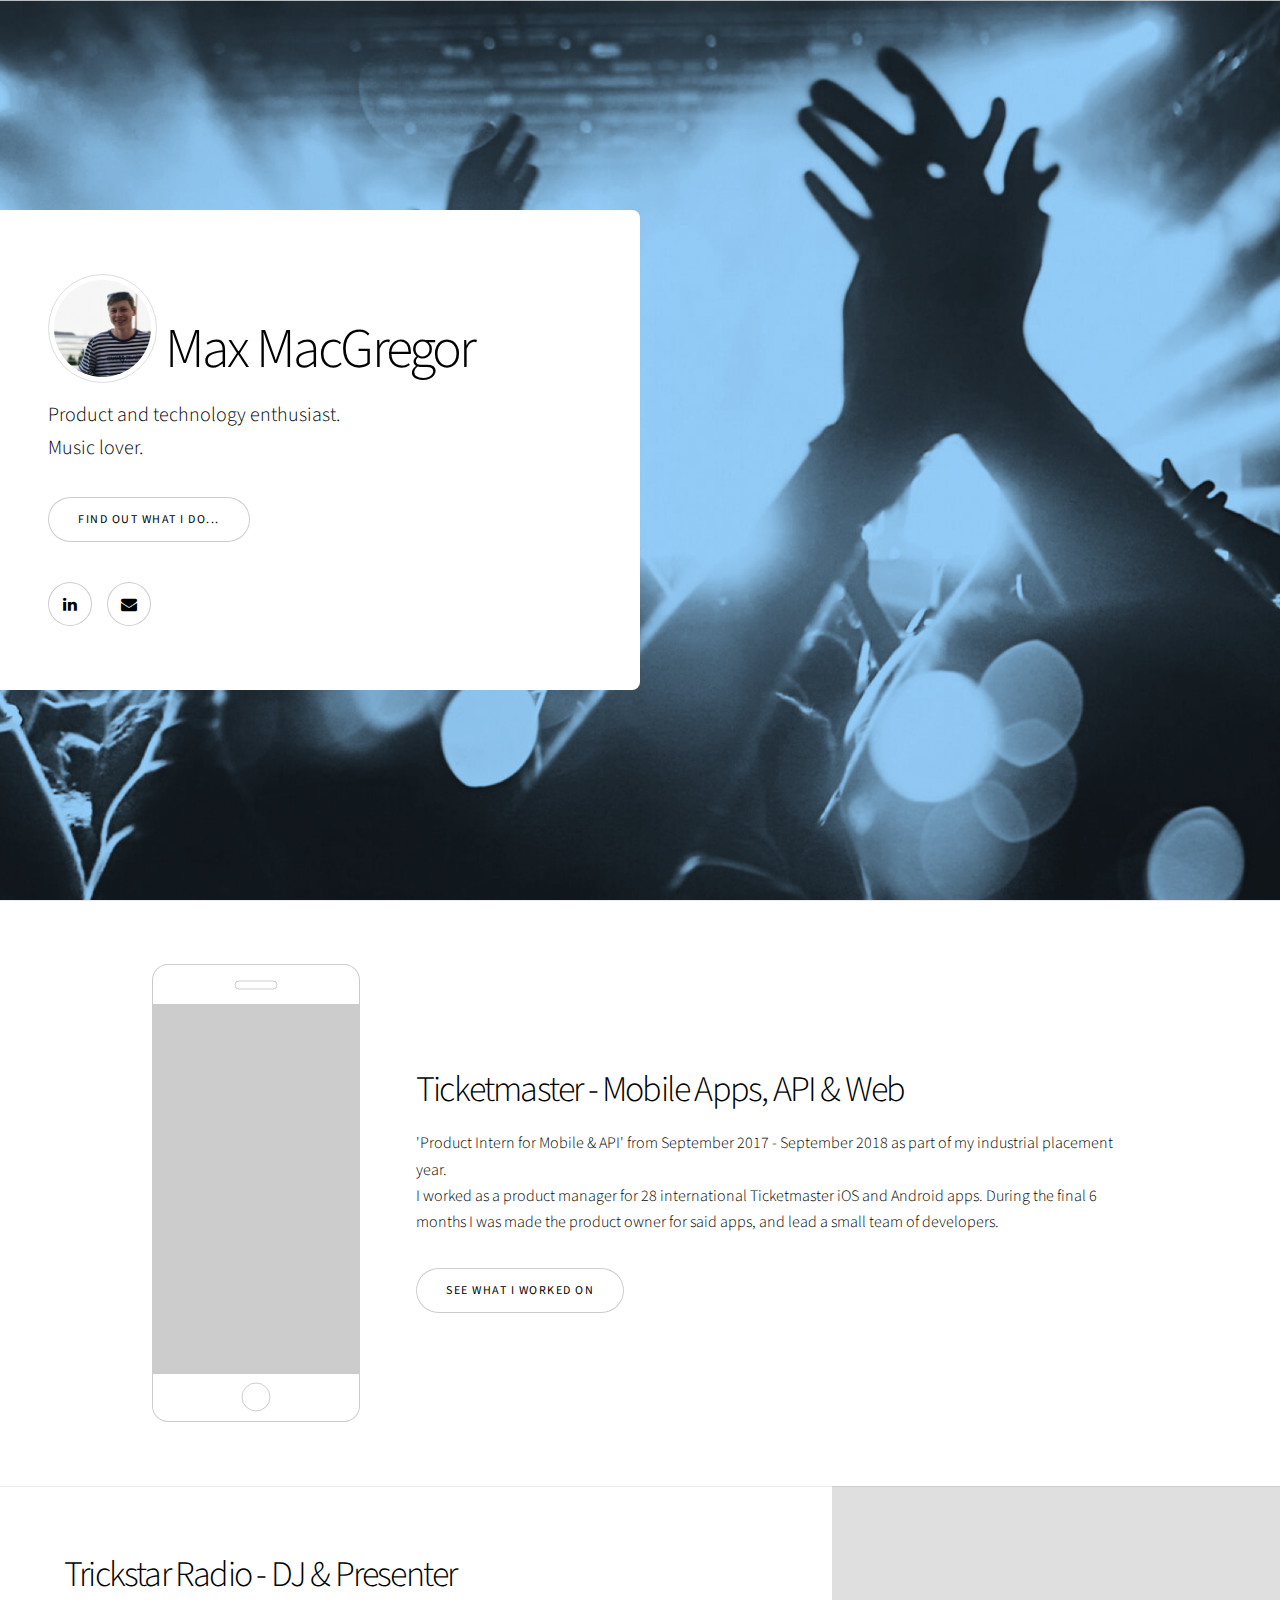
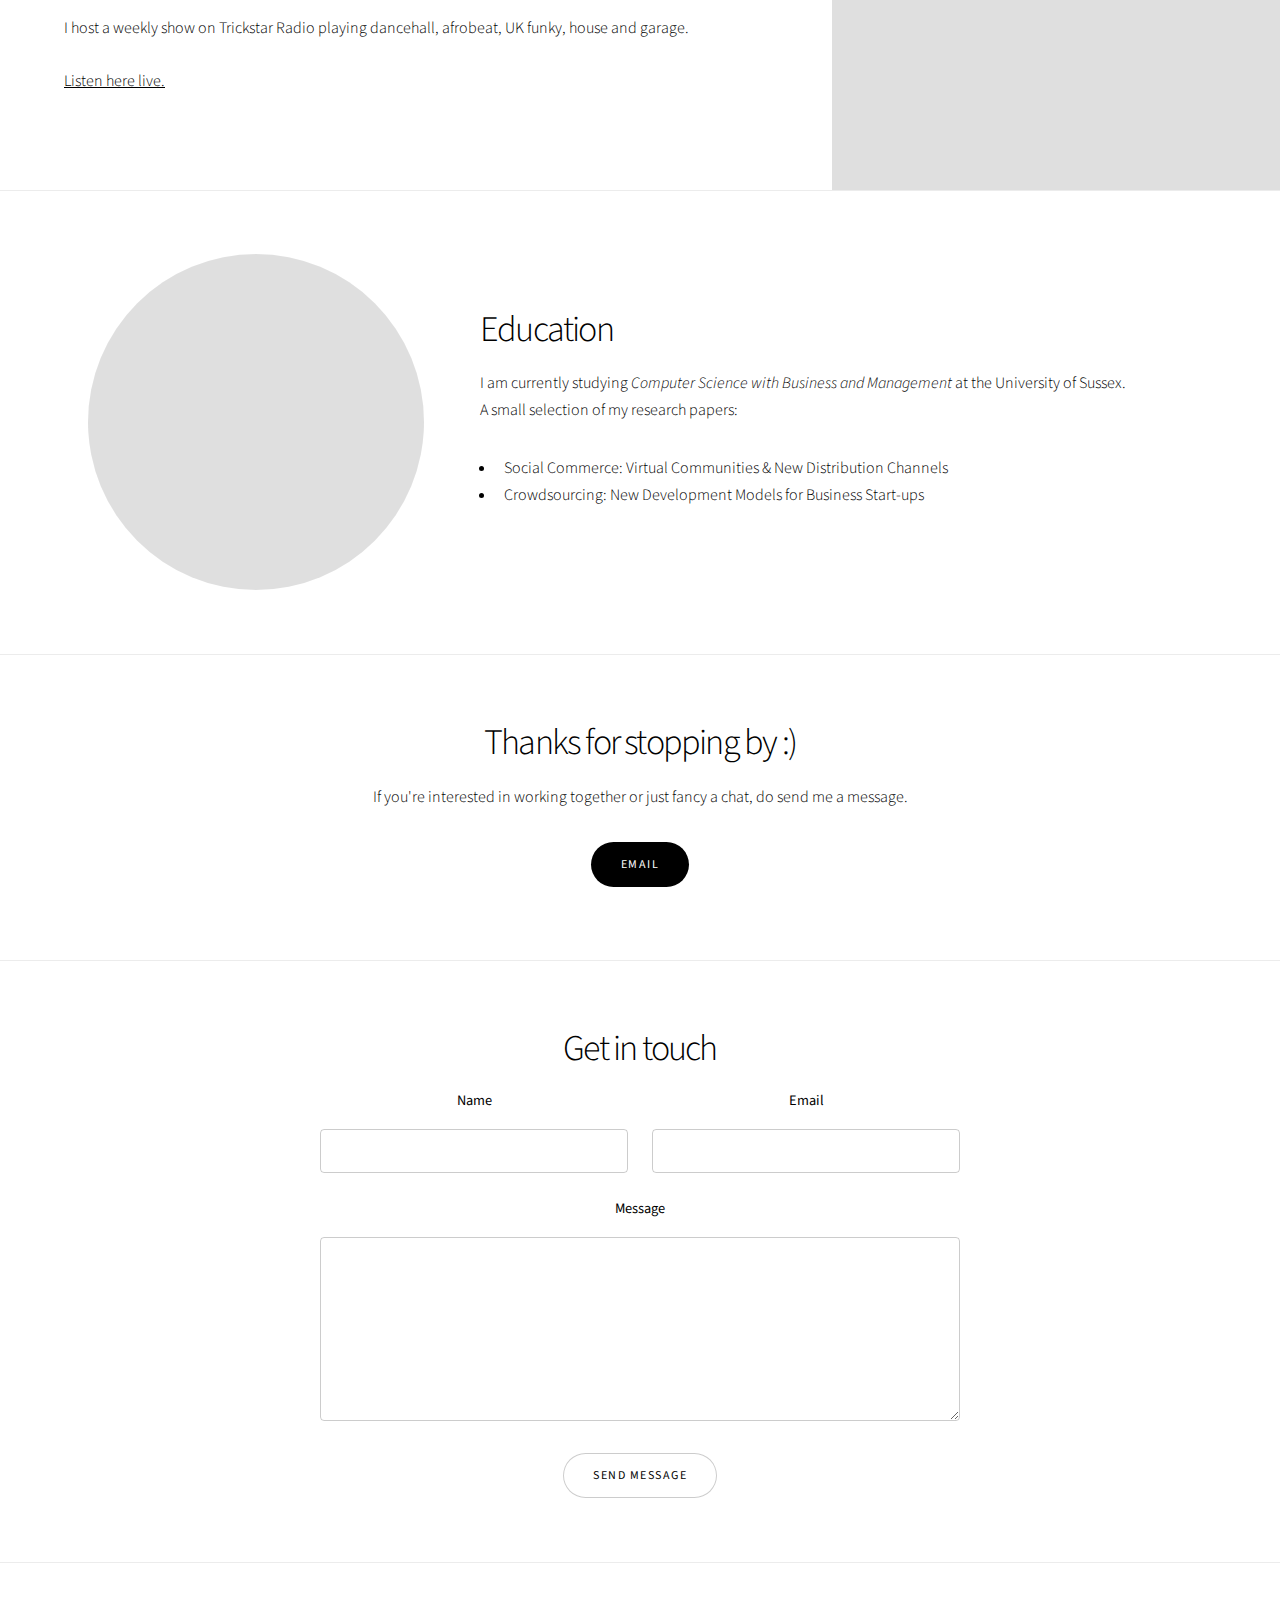
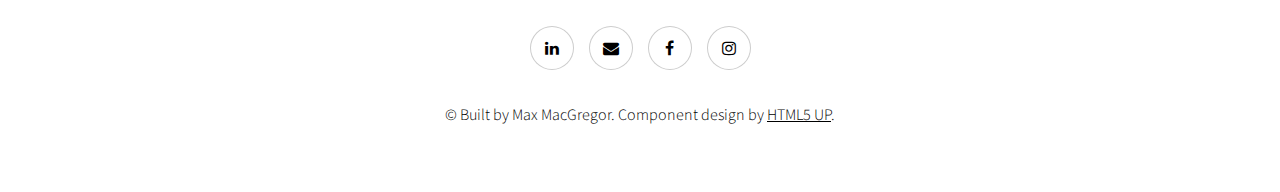
==== index.html @ add9ff40 "index content" ====
<!DOCTYPE HTML>
<html>
	<head>
		<title>Max MacGregor</title>
		<meta charset="utf-8" />
		<meta name="viewport" content="width=device-width, initial-scale=1, user-scalable=no" />
		<link rel="stylesheet" href="assets/css/main.css" />
		<noscript><link rel="stylesheet" href="assets/css/noscript.css" /></noscript>
	</head>
	<body class="is-preload">

			<div id="wrapper" class="divided">

					<section class="banner style2 orient-left content-align-left image-position-right fullscreen onload-image-fade-in onload-content-fade-right">
						<div class="content">
							<h1><img src="images/me.jpg" style="vertical-align:bottom;width:20%;border-radius:50%;border: 1px solid #ddd;padding: 5px;"/> Max MacGregor</h1>
							<p class="major">Product and technology enthusiast.<br>Music lover.</p>
							<ul class="actions stacked">
								<li><a href="#first" class="button big wide smooth-scroll-middle">Find out what I do...</a></li>
							</ul>
							<ul class="icons">
								<li><a href="https://www.linkedin.com/in/maxmacgregor/" class="icon style2 fa-linkedin" target="_blank"><span class="label">LinkedIn</span></a></li>
								<li><a href="mailto:maxmacgregor1996@gmail.com" class="icon style2 fa-envelope"><span class="label">Email</span></a></li>
							</ul>
						</div>
						<div class="image">
							<img src="images/hands.png" alt="" />
						</div>
					</section>

					<section class="spotlight style3 orient-right content-align-left image-position-left onscroll-image-fade-in" id="first">
						<div class="content">
							<h2>Ticketmaster - Mobile Apps, API & Web</h2>
							<p>'Product Intern for Mobile & API' from September 2017 - September 2018 as part of my industrial placement year. <br>
								I worked as a product manager for 28 international Ticketmaster iOS and Android apps. During the final 6 months I was made the product owner for said apps, and lead a small team of developers.</p>
							<ul class="actions stacked">
								<li><a href="ticketmaster.html" class="button">See what I worked on</a></li>
							</ul>
						</div>
						<div class="image">
							<img src="images/mfxsplash.png" alt="" />
						</div>
					</section>

					<section class="spotlight style1 orient-left content-align-left image-position-center onscroll-image-fade-in">
						<div class="content">
							<h2>Trickstar Radio - DJ & Presenter</h2>
							<p>I host a weekly show on Trickstar Radio playing dancehall, afrobeat, UK funky, house and garage.<br><br><a href="https://trickstarradio.com/" target="_blank">Listen here live.</a></p>
							<ul class="actions stacked">
								<li hidden><a href="#" class="button">Learn More</a></li>
							</ul>
						</div>
						<div class="image">
							<img src="images/trickstar.png" alt="" height="0"/>
						</div>
					</section>

					<section class="spotlight style2 orient-right content-align-left image-position-center onscroll-image-fade-in">
						<div class="content">
							<h2>Education</h2>
							<p>I am currently studying <i>Computer Science with Business and Management</i> at the University of Sussex.<br>A small selection of my research papers:
								<ul>
									<li>Social Commerce: Virtual Communities & New Distribution Channels</li>
									<li>Crowdsourcing: New Development Models for Business Start-ups</li>
								</ul></p>
							<ul class="actions stacked">
								<li hidden><a href="#" class="button">Learn More</a></li>
							</ul>
						</div>
						<div class="image">
							<img src="images/sussexlogo.svg" alt="" style="background-color:white;"/>
						</div>
					</section>


					<section class="wrapper style1 align-center">
						<div class="inner">
							<h2>Thanks for stopping by :)</h2>
							<p>If you're interested in working together or just fancy a chat, do send me a message.
							<ul class="actions special">
								<li><a href="mailto:maxmacgregor1996@gmail.com" class="button primary">Email</a></li>
							</ul>
							</p>
						</div>
					</section>

					<section class="wrapper style1 align-center">
						<div class="inner medium">
							<h2>Get in touch</h2>
							<form method="post" action="#">
								<div class="fields">
									<div class="field half">
										<label for="name">Name</label>
										<input type="text" name="name" id="name" value="" />
									</div>
									<div class="field half">
										<label for="email">Email</label>
										<input type="email" name="email" id="email" value="" />
									</div>
									<div class="field">
										<label for="message">Message</label>
										<textarea name="message" id="message" rows="6"></textarea>
									</div>
								</div>
								<ul class="actions special">
									<li><input type="submit" name="submit" id="submit" value="Send Message" /></li>
								</ul>
							</form>

						</div>
					</section>


					<footer class="wrapper style1 align-center">
						<div class="inner">
							<ul class="icons">
								<li><a href="https://www.linkedin.com/in/maxmacgregor/" class="icon style2 fa-linkedin"><span class="label">LinkedIn</span></a></li>
								<li><a href="mailto:maxmacgregor1996@gmail.com" class="icon style2 fa-envelope"><span class="label">Email</span></a></li>
								<li><a href="https://facebook.me/maxmacgregor/" class="icon style2 fa-facebook"><span class="label">Facebook</span></a></li>
								<li><a href="https://www.instagram.com/bigmacgreg/" class="icon style2 fa-instagram"><span class="label">Instagram</span></a></li>
							</ul>
							<p>&copy; Built by Max MacGregor. Component design by <a href="https://html5up.net">HTML5 UP</a>.</p>
						</div>
					</footer>

			</div>

		<!-- Scripts -->
			<script src="assets/js/jquery.min.js"></script>
			<script src="assets/js/jquery.scrollex.min.js"></script>
			<script src="assets/js/jquery.scrolly.min.js"></script>
			<script src="assets/js/browser.min.js"></script>
			<script src="assets/js/breakpoints.min.js"></script>
			<script src="assets/js/util.js"></script>
			<script src="assets/js/main.js"></script>

	</body>
</html>
---- assets/css/main.css ----
@import url(font-awesome.min.css);
@import url("https://fonts.googleapis.com/css?family=Source+Sans+Pro:300,300i,400,400i");

/*
	Story by HTML5 UP
	html5up.net | @ajlkn
	Free for personal and commercial use under the CCA 3.0 license (html5up.net/license)
*/

html, body, div, span, applet, object,
iframe, h1, h2, h3, h4, h5, h6, p, blockquote,
pre, a, abbr, acronym, address, big, cite,
code, del, dfn, em, img, ins, kbd, q, s, samp,
small, strike, strong, sub, sup, tt, var, b,
u, i, center, dl, dt, dd, ol, ul, li, fieldset,
form, label, legend, table, caption, tbody,
tfoot, thead, tr, th, td, article, aside,
canvas, details, embed, figure, figcaption,
footer, header, hgroup, menu, nav, output, ruby,
section, summary, time, mark, audio, video {
	margin: 0;
	padding: 0;
	border: 0;
	font-size: 100%;
	font: inherit;
	vertical-align: baseline;}

article, aside, details, figcaption, figure,
footer, header, hgroup, menu, nav, section {
	display: block;}

body {
	line-height: 1;
}

ol, ul {
	list-style: none;
}

blockquote, q {
	quotes: none;
}

	blockquote:before, blockquote:after, q:before, q:after {
		content: '';
		content: none;
	}

table {
	border-collapse: collapse;
	border-spacing: 0;
}

body {
	-webkit-text-size-adjust: none;
}

mark {
	background-color: transparent;
	color: inherit;
}

input::-moz-focus-inner {
	border: 0;
	padding: 0;
}

input, select, textarea {
	-moz-appearance: none;
	-webkit-appearance: none;
	-ms-appearance: none;
	appearance: none;
}

/* Basic */

	@-ms-viewport {
		width: device-width;
	}

	body {
		-ms-overflow-style: scrollbar;
	}

	@media screen and (max-width: 480px) {

		html, body {
			min-width: 320px;
		}

	}

	html {
		box-sizing: border-box;
	}

	*, *:before, *:after {
		box-sizing: inherit;
	}

	body {
		background: #ffffff;
	}

		body.is-preload *, body.is-preload *:before, body.is-preload *:after {
			-moz-animation: none !important;
			-webkit-animation: none !important;
			-ms-animation: none !important;
			animation: none !important;
			-moz-transition: none !important;
			-webkit-transition: none !important;
			-ms-transition: none !important;
			transition: none !important;
		}

/* Type */

	html {
		font-size: 18pt;
	}

		@media screen and (max-width: 1680px) {

			html {
				font-size: 14pt;
			}

		}

		@media screen and (max-width: 1280px) {

			html {
				font-size: 12pt;
			}

		}

		@media screen and (max-width: 736px) {

			html {
				font-size: 11pt;
			}

		}

		@media screen and (max-width: 360px) {

			html {
				font-size: 10pt;
			}

		}

	body {
		background-color: #ffffff;
		color: #000000;
	}

	body, input, select, textarea {
		font-family: "Source Sans Pro", Helvetica, sans-serif;
		font-size: 1rem;
		font-weight: 300;
		line-height: 1.65;
	}

	a {
		-moz-transition: color 0.2s ease-in-out;
		-webkit-transition: color 0.2s ease-in-out;
		-ms-transition: color 0.2s ease-in-out;
		transition: color 0.2s ease-in-out;
		text-decoration: underline;
	}

		a:hover {
			text-decoration: none;
		}

	strong, b {
		font-weight: 400;
	}

	em, i {
		font-style: italic;
	}

	p {
		margin: 0 0 2rem 0;
	}

		p.major {
			font-size: 1.25rem;
		}

	h1, h2, h3, h4, h5, h6 {
		font-weight: 300;
		line-height: 1.375;
		letter-spacing: -0.05em;
		margin: 0 0 1rem 0;
	}

		h1 a, h2 a, h3 a, h4 a, h5 a, h6 a {
			color: inherit;
			text-decoration: none;
		}

	h1 {
		font-size: 3.5rem;
		line-height: 1.2;
	}

	h2 {
		font-size: 2.25rem;
	}

	h3 {
		font-size: 1.5rem;
	}

	h4 {
		font-size: 1.1rem;
	}

	h5 {
		font-size: 0.9rem;
	}

	h6 {
		font-size: 0.7rem;
	}

	sub {
		font-size: 0.8rem;
		position: relative;
		top: 0.5rem;
	}

	sup {
		font-size: 0.8rem;
		position: relative;
		top: -0.5rem;
	}

	blockquote {
		border-left: solid 4px;
		font-style: italic;
		margin: 0 0 2rem 0;
		padding: 0.5rem 0 0.5rem 2rem;
	}

	code {
		border-radius: 4px;
		font-family: "Courier New", monospace;
		font-size: 0.9em;
		margin: 0 0.25rem;
		padding: 0.25rem 0.325rem;
	}

	pre {
		-webkit-overflow-scrolling: touch;
		font-family: "Courier New", monospace;
		font-size: 0.9em;
		margin: 0 0 2rem 0;
	}

		pre code {
			display: block;
			line-height: 1.5;
			padding: 0.75rem 1rem;
			overflow-x: auto;
		}

	hr {
		border: 0;
		border-bottom: solid 1px;
		margin: 2.5rem 0;
	}

		hr.major {
			margin: 3.5rem 0;
		}

	.align-left {
		text-align: left;
	}

	.align-center {
		text-align: center;
	}

	.align-right {
		text-align: right;
	}

	@media screen and (max-width: 736px) {

		p.major {
			font-size: 1.1rem;
		}

		h1 {
			font-size: 2.5rem;
		}

		h2 {
			font-size: 2rem;
		}

		h3 {
			font-size: 1.25rem;
		}

		h4 {
			font-size: 1rem;
		}

	}

	input, select, textarea {
		color: #000000;
	}

	a {
		color: #000000;
	}

		a:hover {
			color: #47D3E5;
		}

	strong, b {
		color: #000000;
	}

	h1, h2, h3, h4, h5, h6 {
		color: #000000;
	}

	blockquote {
		border-left-color: rgba(0, 0, 0, 0.2);
	}

	code {
		background: rgba(0, 0, 0, 0.05);
		border-color: rgba(0, 0, 0, 0.2);
	}

	hr {
		border-bottom-color: rgba(0, 0, 0, 0.2);
	}

/* Row */

	.row {
		display: flex;
		flex-wrap: wrap;
		box-sizing: border-box;
		align-items: stretch;
	}

		.row > * {
			box-sizing: border-box;
		}

		.row.gtr-uniform > * > :last-child {
			margin-bottom: 0;
		}

		.row.aln-left {
			justify-content: flex-start;
		}

		.row.aln-center {
			justify-content: center;
		}

		.row.aln-right {
			justify-content: flex-end;
		}

		.row.aln-top {
			align-items: flex-start;
		}

		.row.aln-middle {
			align-items: center;
		}

		.row.aln-bottom {
			align-items: flex-end;
		}

		.row > .imp {
			order: -1;
		}

		.row > .col-1 {
			width: 8.3333333333%;
		}

		.row > .off-1 {
			margin-left: 8.3333333333%;
		}

		.row > .col-2 {
			width: 16.6666666667%;
		}

		.row > .off-2 {
			margin-left: 16.6666666667%;
		}

		.row > .col-3 {
			width: 25%;
		}

		.row > .off-3 {
			margin-left: 25%;
		}

		.row > .col-4 {
			width: 33.3333333333%;
		}

		.row > .off-4 {
			margin-left: 33.3333333333%;
		}

		.row > .col-5 {
			width: 41.6666666667%;
		}

		.row > .off-5 {
			margin-left: 41.6666666667%;
		}

		.row > .col-6 {
			width: 50%;
		}

		.row > .off-6 {
			margin-left: 50%;
		}

		.row > .col-7 {
			width: 58.3333333333%;
		}

		.row > .off-7 {
			margin-left: 58.3333333333%;
		}

		.row > .col-8 {
			width: 66.6666666667%;
		}

		.row > .off-8 {
			margin-left: 66.6666666667%;
		}

		.row > .col-9 {
			width: 75%;
		}

		.row > .off-9 {
			margin-left: 75%;
		}

		.row > .col-10 {
			width: 83.3333333333%;
		}

		.row > .off-10 {
			margin-left: 83.3333333333%;
		}

		.row > .col-11 {
			width: 91.6666666667%;
		}

		.row > .off-11 {
			margin-left: 91.6666666667%;
		}

		.row > .col-12 {
			width: 100%;
		}

		.row > .off-12 {
			margin-left: 100%;
		}

		.row.gtr-0 {
			margin-top: 0;
			margin-left: 0rem;
		}

			.row.gtr-0 > * {
				padding: 0 0 0 0rem;
			}

			.row.gtr-0.gtr-uniform {
				margin-top: 0rem;
			}

				.row.gtr-0.gtr-uniform > * {
					padding-top: 0rem;
				}

		.row.gtr-25 {
			margin-top: 0;
			margin-left: -0.5rem;
		}

			.row.gtr-25 > * {
				padding: 0 0 0 0.5rem;
			}

			.row.gtr-25.gtr-uniform {
				margin-top: -0.5rem;
			}

				.row.gtr-25.gtr-uniform > * {
					padding-top: 0.5rem;
				}

		.row.gtr-50 {
			margin-top: 0;
			margin-left: -1rem;
		}

			.row.gtr-50 > * {
				padding: 0 0 0 1rem;
			}

			.row.gtr-50.gtr-uniform {
				margin-top: -1rem;
			}

				.row.gtr-50.gtr-uniform > * {
					padding-top: 1rem;
				}

		.row {
			margin-top: 0;
			margin-left: -2rem;
		}

			.row > * {
				padding: 0 0 0 2rem;
			}

			.row.gtr-uniform {
				margin-top: -2rem;
			}

				.row.gtr-uniform > * {
					padding-top: 2rem;
				}

		.row.gtr-150 {
			margin-top: 0;
			margin-left: -3rem;
		}

			.row.gtr-150 > * {
				padding: 0 0 0 3rem;
			}

			.row.gtr-150.gtr-uniform {
				margin-top: -3rem;
			}

				.row.gtr-150.gtr-uniform > * {
					padding-top: 3rem;
				}

		.row.gtr-200 {
			margin-top: 0;
			margin-left: -4rem;
		}

			.row.gtr-200 > * {
				padding: 0 0 0 4rem;
			}

			.row.gtr-200.gtr-uniform {
				margin-top: -4rem;
			}

				.row.gtr-200.gtr-uniform > * {
					padding-top: 4rem;
				}

		@media screen and (max-width: 1680px) {

			.row {
				display: flex;
				flex-wrap: wrap;
				box-sizing: border-box;
				align-items: stretch;
			}

				.row > * {
					box-sizing: border-box;
				}

				.row.gtr-uniform > * > :last-child {
					margin-bottom: 0;
				}

				.row.aln-left {
					justify-content: flex-start;
				}

				.row.aln-center {
					justify-content: center;
				}

				.row.aln-right {
					justify-content: flex-end;
				}

				.row.aln-top {
					align-items: flex-start;
				}

				.row.aln-middle {
					align-items: center;
				}

				.row.aln-bottom {
					align-items: flex-end;
				}

				.row > .imp-xlarge {
					order: -1;
				}

				.row > .col-1-xlarge {
					width: 8.3333333333%;
				}

				.row > .off-1-xlarge {
					margin-left: 8.3333333333%;
				}

				.row > .col-2-xlarge {
					width: 16.6666666667%;
				}

				.row > .off-2-xlarge {
					margin-left: 16.6666666667%;
				}

				.row > .col-3-xlarge {
					width: 25%;
				}

				.row > .off-3-xlarge {
					margin-left: 25%;
				}

				.row > .col-4-xlarge {
					width: 33.3333333333%;
				}

				.row > .off-4-xlarge {
					margin-left: 33.3333333333%;
				}

				.row > .col-5-xlarge {
					width: 41.6666666667%;
				}

				.row > .off-5-xlarge {
					margin-left: 41.6666666667%;
				}

				.row > .col-6-xlarge {
					width: 50%;
				}

				.row > .off-6-xlarge {
					margin-left: 50%;
				}

				.row > .col-7-xlarge {
					width: 58.3333333333%;
				}

				.row > .off-7-xlarge {
					margin-left: 58.3333333333%;
				}

				.row > .col-8-xlarge {
					width: 66.6666666667%;
				}

				.row > .off-8-xlarge {
					margin-left: 66.6666666667%;
				}

				.row > .col-9-xlarge {
					width: 75%;
				}

				.row > .off-9-xlarge {
					margin-left: 75%;
				}

				.row > .col-10-xlarge {
					width: 83.3333333333%;
				}

				.row > .off-10-xlarge {
					margin-left: 83.3333333333%;
				}

				.row > .col-11-xlarge {
					width: 91.6666666667%;
				}

				.row > .off-11-xlarge {
					margin-left: 91.6666666667%;
				}

				.row > .col-12-xlarge {
					width: 100%;
				}

				.row > .off-12-xlarge {
					margin-left: 100%;
				}

				.row.gtr-0 {
					margin-top: 0;
					margin-left: 0rem;
				}

					.row.gtr-0 > * {
						padding: 0 0 0 0rem;
					}

					.row.gtr-0.gtr-uniform {
						margin-top: 0rem;
					}

						.row.gtr-0.gtr-uniform > * {
							padding-top: 0rem;
						}

				.row.gtr-25 {
					margin-top: 0;
					margin-left: -0.5rem;
				}

					.row.gtr-25 > * {
						padding: 0 0 0 0.5rem;
					}

					.row.gtr-25.gtr-uniform {
						margin-top: -0.5rem;
					}

						.row.gtr-25.gtr-uniform > * {
							padding-top: 0.5rem;
						}

				.row.gtr-50 {
					margin-top: 0;
					margin-left: -1rem;
				}

					.row.gtr-50 > * {
						padding: 0 0 0 1rem;
					}

					.row.gtr-50.gtr-uniform {
						margin-top: -1rem;
					}

						.row.gtr-50.gtr-uniform > * {
							padding-top: 1rem;
						}

				.row {
					margin-top: 0;
					margin-left: -2rem;
				}

					.row > * {
						padding: 0 0 0 2rem;
					}

					.row.gtr-uniform {
						margin-top: -2rem;
					}

						.row.gtr-uniform > * {
							padding-top: 2rem;
						}

				.row.gtr-150 {
					margin-top: 0;
					margin-left: -3rem;
				}

					.row.gtr-150 > * {
						padding: 0 0 0 3rem;
					}

					.row.gtr-150.gtr-uniform {
						margin-top: -3rem;
					}

						.row.gtr-150.gtr-uniform > * {
							padding-top: 3rem;
						}

				.row.gtr-200 {
					margin-top: 0;
					margin-left: -4rem;
				}

					.row.gtr-200 > * {
						padding: 0 0 0 4rem;
					}

					.row.gtr-200.gtr-uniform {
						margin-top: -4rem;
					}

						.row.gtr-200.gtr-uniform > * {
							padding-top: 4rem;
						}

		}

		@media screen and (max-width: 1280px) {

			.row {
				display: flex;
				flex-wrap: wrap;
				box-sizing: border-box;
				align-items: stretch;
			}

				.row > * {
					box-sizing: border-box;
				}

				.row.gtr-uniform > * > :last-child {
					margin-bottom: 0;
				}

				.row.aln-left {
					justify-content: flex-start;
				}

				.row.aln-center {
					justify-content: center;
				}

				.row.aln-right {
					justify-content: flex-end;
				}

				.row.aln-top {
					align-items: flex-start;
				}

				.row.aln-middle {
					align-items: center;
				}

				.row.aln-bottom {
					align-items: flex-end;
				}

				.row > .imp-large {
					order: -1;
				}

				.row > .col-1-large {
					width: 8.3333333333%;
				}

				.row > .off-1-large {
					margin-left: 8.3333333333%;
				}

				.row > .col-2-large {
					width: 16.6666666667%;
				}

				.row > .off-2-large {
					margin-left: 16.6666666667%;
				}

				.row > .col-3-large {
					width: 25%;
				}

				.row > .off-3-large {
					margin-left: 25%;
				}

				.row > .col-4-large {
					width: 33.3333333333%;
				}

				.row > .off-4-large {
					margin-left: 33.3333333333%;
				}

				.row > .col-5-large {
					width: 41.6666666667%;
				}

				.row > .off-5-large {
					margin-left: 41.6666666667%;
				}

				.row > .col-6-large {
					width: 50%;
				}

				.row > .off-6-large {
					margin-left: 50%;
				}

				.row > .col-7-large {
					width: 58.3333333333%;
				}

				.row > .off-7-large {
					margin-left: 58.3333333333%;
				}

				.row > .col-8-large {
					width: 66.6666666667%;
				}

				.row > .off-8-large {
					margin-left: 66.6666666667%;
				}

				.row > .col-9-large {
					width: 75%;
				}

				.row > .off-9-large {
					margin-left: 75%;
				}

				.row > .col-10-large {
					width: 83.3333333333%;
				}

				.row > .off-10-large {
					margin-left: 83.3333333333%;
				}

				.row > .col-11-large {
					width: 91.6666666667%;
				}

				.row > .off-11-large {
					margin-left: 91.6666666667%;
				}

				.row > .col-12-large {
					width: 100%;
				}

				.row > .off-12-large {
					margin-left: 100%;
				}

				.row.gtr-0 {
					margin-top: 0;
					margin-left: 0rem;
				}

					.row.gtr-0 > * {
						padding: 0 0 0 0rem;
					}

					.row.gtr-0.gtr-uniform {
						margin-top: 0rem;
					}

						.row.gtr-0.gtr-uniform > * {
							padding-top: 0rem;
						}

				.row.gtr-25 {
					margin-top: 0;
					margin-left: -0.5rem;
				}

					.row.gtr-25 > * {
						padding: 0 0 0 0.5rem;
					}

					.row.gtr-25.gtr-uniform {
						margin-top: -0.5rem;
					}

						.row.gtr-25.gtr-uniform > * {
							padding-top: 0.5rem;
						}

				.row.gtr-50 {
					margin-top: 0;
					margin-left: -1rem;
				}

					.row.gtr-50 > * {
						padding: 0 0 0 1rem;
					}

					.row.gtr-50.gtr-uniform {
						margin-top: -1rem;
					}

						.row.gtr-50.gtr-uniform > * {
							padding-top: 1rem;
						}

				.row {
					margin-top: 0;
					margin-left: -2rem;
				}

					.row > * {
						padding: 0 0 0 2rem;
					}

					.row.gtr-uniform {
						margin-top: -2rem;
					}

						.row.gtr-uniform > * {
							padding-top: 2rem;
						}

				.row.gtr-150 {
					margin-top: 0;
					margin-left: -3rem;
				}

					.row.gtr-150 > * {
						padding: 0 0 0 3rem;
					}

					.row.gtr-150.gtr-uniform {
						margin-top: -3rem;
					}

						.row.gtr-150.gtr-uniform > * {
							padding-top: 3rem;
						}

				.row.gtr-200 {
					margin-top: 0;
					margin-left: -4rem;
				}

					.row.gtr-200 > * {
						padding: 0 0 0 4rem;
					}

					.row.gtr-200.gtr-uniform {
						margin-top: -4rem;
					}

						.row.gtr-200.gtr-uniform > * {
							padding-top: 4rem;
						}

		}

		@media screen and (max-width: 980px) {

			.row {
				display: flex;
				flex-wrap: wrap;
				box-sizing: border-box;
				align-items: stretch;
			}

				.row > * {
					box-sizing: border-box;
				}

				.row.gtr-uniform > * > :last-child {
					margin-bottom: 0;
				}

				.row.aln-left {
					justify-content: flex-start;
				}

				.row.aln-center {
					justify-content: center;
				}

				.row.aln-right {
					justify-content: flex-end;
				}

				.row.aln-top {
					align-items: flex-start;
				}

				.row.aln-middle {
					align-items: center;
				}

				.row.aln-bottom {
					align-items: flex-end;
				}

				.row > .imp-medium {
					order: -1;
				}

				.row > .col-1-medium {
					width: 8.3333333333%;
				}

				.row > .off-1-medium {
					margin-left: 8.3333333333%;
				}

				.row > .col-2-medium {
					width: 16.6666666667%;
				}

				.row > .off-2-medium {
					margin-left: 16.6666666667%;
				}

				.row > .col-3-medium {
					width: 25%;
				}

				.row > .off-3-medium {
					margin-left: 25%;
				}

				.row > .col-4-medium {
					width: 33.3333333333%;
				}

				.row > .off-4-medium {
					margin-left: 33.3333333333%;
				}

				.row > .col-5-medium {
					width: 41.6666666667%;
				}

				.row > .off-5-medium {
					margin-left: 41.6666666667%;
				}

				.row > .col-6-medium {
					width: 50%;
				}

				.row > .off-6-medium {
					margin-left: 50%;
				}

				.row > .col-7-medium {
					width: 58.3333333333%;
				}

				.row > .off-7-medium {
					margin-left: 58.3333333333%;
				}

				.row > .col-8-medium {
					width: 66.6666666667%;
				}

				.row > .off-8-medium {
					margin-left: 66.6666666667%;
				}

				.row > .col-9-medium {
					width: 75%;
				}

				.row > .off-9-medium {
					margin-left: 75%;
				}

				.row > .col-10-medium {
					width: 83.3333333333%;
				}

				.row > .off-10-medium {
					margin-left: 83.3333333333%;
				}

				.row > .col-11-medium {
					width: 91.6666666667%;
				}

				.row > .off-11-medium {
					margin-left: 91.6666666667%;
				}

				.row > .col-12-medium {
					width: 100%;
				}

				.row > .off-12-medium {
					margin-left: 100%;
				}

				.row.gtr-0 {
					margin-top: 0;
					margin-left: 0rem;
				}

					.row.gtr-0 > * {
						padding: 0 0 0 0rem;
					}

					.row.gtr-0.gtr-uniform {
						margin-top: 0rem;
					}

						.row.gtr-0.gtr-uniform > * {
							padding-top: 0rem;
						}

				.row.gtr-25 {
					margin-top: 0;
					margin-left: -0.5rem;
				}

					.row.gtr-25 > * {
						padding: 0 0 0 0.5rem;
					}

					.row.gtr-25.gtr-uniform {
						margin-top: -0.5rem;
					}

						.row.gtr-25.gtr-uniform > * {
							padding-top: 0.5rem;
						}

				.row.gtr-50 {
					margin-top: 0;
					margin-left: -1rem;
				}

					.row.gtr-50 > * {
						padding: 0 0 0 1rem;
					}

					.row.gtr-50.gtr-uniform {
						margin-top: -1rem;
					}

						.row.gtr-50.gtr-uniform > * {
							padding-top: 1rem;
						}

				.row {
					margin-top: 0;
					margin-left: -2rem;
				}

					.row > * {
						padding: 0 0 0 2rem;
					}

					.row.gtr-uniform {
						margin-top: -2rem;
					}

						.row.gtr-uniform > * {
							padding-top: 2rem;
						}

				.row.gtr-150 {
					margin-top: 0;
					margin-left: -3rem;
				}

					.row.gtr-150 > * {
						padding: 0 0 0 3rem;
					}

					.row.gtr-150.gtr-uniform {
						margin-top: -3rem;
					}

						.row.gtr-150.gtr-uniform > * {
							padding-top: 3rem;
						}

				.row.gtr-200 {
					margin-top: 0;
					margin-left: -4rem;
				}

					.row.gtr-200 > * {
						padding: 0 0 0 4rem;
					}

					.row.gtr-200.gtr-uniform {
						margin-top: -4rem;
					}

						.row.gtr-200.gtr-uniform > * {
							padding-top: 4rem;
						}

		}

		@media screen and (max-width: 736px) {

			.row {
				display: flex;
				flex-wrap: wrap;
				box-sizing: border-box;
				align-items: stretch;
			}

				.row > * {
					box-sizing: border-box;
				}

				.row.gtr-uniform > * > :last-child {
					margin-bottom: 0;
				}

				.row.aln-left {
					justify-content: flex-start;
				}

				.row.aln-center {
					justify-content: center;
				}

				.row.aln-right {
					justify-content: flex-end;
				}

				.row.aln-top {
					align-items: flex-start;
				}

				.row.aln-middle {
					align-items: center;
				}

				.row.aln-bottom {
					align-items: flex-end;
				}

				.row > .imp-small {
					order: -1;
				}

				.row > .col-1-small {
					width: 8.3333333333%;
				}

				.row > .off-1-small {
					margin-left: 8.3333333333%;
				}

				.row > .col-2-small {
					width: 16.6666666667%;
				}

				.row > .off-2-small {
					margin-left: 16.6666666667%;
				}

				.row > .col-3-small {
					width: 25%;
				}

				.row > .off-3-small {
					margin-left: 25%;
				}

				.row > .col-4-small {
					width: 33.3333333333%;
				}

				.row > .off-4-small {
					margin-left: 33.3333333333%;
				}

				.row > .col-5-small {
					width: 41.6666666667%;
				}

				.row > .off-5-small {
					margin-left: 41.6666666667%;
				}

				.row > .col-6-small {
					width: 50%;
				}

				.row > .off-6-small {
					margin-left: 50%;
				}

				.row > .col-7-small {
					width: 58.3333333333%;
				}

				.row > .off-7-small {
					margin-left: 58.3333333333%;
				}

				.row > .col-8-small {
					width: 66.6666666667%;
				}

				.row > .off-8-small {
					margin-left: 66.6666666667%;
				}

				.row > .col-9-small {
					width: 75%;
				}

				.row > .off-9-small {
					margin-left: 75%;
				}

				.row > .col-10-small {
					width: 83.3333333333%;
				}

				.row > .off-10-small {
					margin-left: 83.3333333333%;
				}

				.row > .col-11-small {
					width: 91.6666666667%;
				}

				.row > .off-11-small {
					margin-left: 91.6666666667%;
				}

				.row > .col-12-small {
					width: 100%;
				}

				.row > .off-12-small {
					margin-left: 100%;
				}

				.row.gtr-0 {
					margin-top: 0;
					margin-left: 0rem;
				}

					.row.gtr-0 > * {
						padding: 0 0 0 0rem;
					}

					.row.gtr-0.gtr-uniform {
						margin-top: 0rem;
					}

						.row.gtr-0.gtr-uniform > * {
							padding-top: 0rem;
						}

				.row.gtr-25 {
					margin-top: 0;
					margin-left: -0.5rem;
				}

					.row.gtr-25 > * {
						padding: 0 0 0 0.5rem;
					}

					.row.gtr-25.gtr-uniform {
						margin-top: -0.5rem;
					}

						.row.gtr-25.gtr-uniform > * {
							padding-top: 0.5rem;
						}

				.row.gtr-50 {
					margin-top: 0;
					margin-left: -1rem;
				}

					.row.gtr-50 > * {
						padding: 0 0 0 1rem;
					}

					.row.gtr-50.gtr-uniform {
						margin-top: -1rem;
					}

						.row.gtr-50.gtr-uniform > * {
							padding-top: 1rem;
						}

				.row {
					margin-top: 0;
					margin-left: -2rem;
				}

					.row > * {
						padding: 0 0 0 2rem;
					}

					.row.gtr-uniform {
						margin-top: -2rem;
					}

						.row.gtr-uniform > * {
							padding-top: 2rem;
						}

				.row.gtr-150 {
					margin-top: 0;
					margin-left: -3rem;
				}

					.row.gtr-150 > * {
						padding: 0 0 0 3rem;
					}

					.row.gtr-150.gtr-uniform {
						margin-top: -3rem;
					}

						.row.gtr-150.gtr-uniform > * {
							padding-top: 3rem;
						}

				.row.gtr-200 {
					margin-top: 0;
					margin-left: -4rem;
				}

					.row.gtr-200 > * {
						padding: 0 0 0 4rem;
					}

					.row.gtr-200.gtr-uniform {
						margin-top: -4rem;
					}

						.row.gtr-200.gtr-uniform > * {
							padding-top: 4rem;
						}

		}

		@media screen and (max-width: 480px) {

			.row {
				display: flex;
				flex-wrap: wrap;
				box-sizing: border-box;
				align-items: stretch;
			}

				.row > * {
					box-sizing: border-box;
				}

				.row.gtr-uniform > * > :last-child {
					margin-bottom: 0;
				}

				.row.aln-left {
					justify-content: flex-start;
				}

				.row.aln-center {
					justify-content: center;
				}

				.row.aln-right {
					justify-content: flex-end;
				}

				.row.aln-top {
					align-items: flex-start;
				}

				.row.aln-middle {
					align-items: center;
				}

				.row.aln-bottom {
					align-items: flex-end;
				}

				.row > .imp-xsmall {
					order: -1;
				}

				.row > .col-1-xsmall {
					width: 8.3333333333%;
				}

				.row > .off-1-xsmall {
					margin-left: 8.3333333333%;
				}

				.row > .col-2-xsmall {
					width: 16.6666666667%;
				}

				.row > .off-2-xsmall {
					margin-left: 16.6666666667%;
				}

				.row > .col-3-xsmall {
					width: 25%;
				}

				.row > .off-3-xsmall {
					margin-left: 25%;
				}

				.row > .col-4-xsmall {
					width: 33.3333333333%;
				}

				.row > .off-4-xsmall {
					margin-left: 33.3333333333%;
				}

				.row > .col-5-xsmall {
					width: 41.6666666667%;
				}

				.row > .off-5-xsmall {
					margin-left: 41.6666666667%;
				}

				.row > .col-6-xsmall {
					width: 50%;
				}

				.row > .off-6-xsmall {
					margin-left: 50%;
				}

				.row > .col-7-xsmall {
					width: 58.3333333333%;
				}

				.row > .off-7-xsmall {
					margin-left: 58.3333333333%;
				}

				.row > .col-8-xsmall {
					width: 66.6666666667%;
				}

				.row > .off-8-xsmall {
					margin-left: 66.6666666667%;
				}

				.row > .col-9-xsmall {
					width: 75%;
				}

				.row > .off-9-xsmall {
					margin-left: 75%;
				}

				.row > .col-10-xsmall {
					width: 83.3333333333%;
				}

				.row > .off-10-xsmall {
					margin-left: 83.3333333333%;
				}

				.row > .col-11-xsmall {
					width: 91.6666666667%;
				}

				.row > .off-11-xsmall {
					margin-left: 91.6666666667%;
				}

				.row > .col-12-xsmall {
					width: 100%;
				}

				.row > .off-12-xsmall {
					margin-left: 100%;
				}

				.row.gtr-0 {
					margin-top: 0;
					margin-left: 0rem;
				}

					.row.gtr-0 > * {
						padding: 0 0 0 0rem;
					}

					.row.gtr-0.gtr-uniform {
						margin-top: 0rem;
					}

						.row.gtr-0.gtr-uniform > * {
							padding-top: 0rem;
						}

				.row.gtr-25 {
					margin-top: 0;
					margin-left: -0.5rem;
				}

					.row.gtr-25 > * {
						padding: 0 0 0 0.5rem;
					}

					.row.gtr-25.gtr-uniform {
						margin-top: -0.5rem;
					}

						.row.gtr-25.gtr-uniform > * {
							padding-top: 0.5rem;
						}

				.row.gtr-50 {
					margin-top: 0;
					margin-left: -1rem;
				}

					.row.gtr-50 > * {
						padding: 0 0 0 1rem;
					}

					.row.gtr-50.gtr-uniform {
						margin-top: -1rem;
					}

						.row.gtr-50.gtr-uniform > * {
							padding-top: 1rem;
						}

				.row {
					margin-top: 0;
					margin-left: -2rem;
				}

					.row > * {
						padding: 0 0 0 2rem;
					}

					.row.gtr-uniform {
						margin-top: -2rem;
					}

						.row.gtr-uniform > * {
							padding-top: 2rem;
						}

				.row.gtr-150 {
					margin-top: 0;
					margin-left: -3rem;
				}

					.row.gtr-150 > * {
						padding: 0 0 0 3rem;
					}

					.row.gtr-150.gtr-uniform {
						margin-top: -3rem;
					}

						.row.gtr-150.gtr-uniform > * {
							padding-top: 3rem;
						}

				.row.gtr-200 {
					margin-top: 0;
					margin-left: -4rem;
				}

					.row.gtr-200 > * {
						padding: 0 0 0 4rem;
					}

					.row.gtr-200.gtr-uniform {
						margin-top: -4rem;
					}

						.row.gtr-200.gtr-uniform > * {
							padding-top: 4rem;
						}

		}

		@media screen and (max-width: 360px) {

			.row {
				display: flex;
				flex-wrap: wrap;
				box-sizing: border-box;
				align-items: stretch;
			}

				.row > * {
					box-sizing: border-box;
				}

				.row.gtr-uniform > * > :last-child {
					margin-bottom: 0;
				}

				.row.aln-left {
					justify-content: flex-start;
				}

				.row.aln-center {
					justify-content: center;
				}

				.row.aln-right {
					justify-content: flex-end;
				}

				.row.aln-top {
					align-items: flex-start;
				}

				.row.aln-middle {
					align-items: center;
				}

				.row.aln-bottom {
					align-items: flex-end;
				}

				.row > .imp-xxsmall {
					order: -1;
				}

				.row > .col-1-xxsmall {
					width: 8.3333333333%;
				}

				.row > .off-1-xxsmall {
					margin-left: 8.3333333333%;
				}

				.row > .col-2-xxsmall {
					width: 16.6666666667%;
				}

				.row > .off-2-xxsmall {
					margin-left: 16.6666666667%;
				}

				.row > .col-3-xxsmall {
					width: 25%;
				}

				.row > .off-3-xxsmall {
					margin-left: 25%;
				}

				.row > .col-4-xxsmall {
					width: 33.3333333333%;
				}

				.row > .off-4-xxsmall {
					margin-left: 33.3333333333%;
				}

				.row > .col-5-xxsmall {
					width: 41.6666666667%;
				}

				.row > .off-5-xxsmall {
					margin-left: 41.6666666667%;
				}

				.row > .col-6-xxsmall {
					width: 50%;
				}

				.row > .off-6-xxsmall {
					margin-left: 50%;
				}

				.row > .col-7-xxsmall {
					width: 58.3333333333%;
				}

				.row > .off-7-xxsmall {
					margin-left: 58.3333333333%;
				}

				.row > .col-8-xxsmall {
					width: 66.6666666667%;
				}

				.row > .off-8-xxsmall {
					margin-left: 66.6666666667%;
				}

				.row > .col-9-xxsmall {
					width: 75%;
				}

				.row > .off-9-xxsmall {
					margin-left: 75%;
				}

				.row > .col-10-xxsmall {
					width: 83.3333333333%;
				}

				.row > .off-10-xxsmall {
					margin-left: 83.3333333333%;
				}

				.row > .col-11-xxsmall {
					width: 91.6666666667%;
				}

				.row > .off-11-xxsmall {
					margin-left: 91.6666666667%;
				}

				.row > .col-12-xxsmall {
					width: 100%;
				}

				.row > .off-12-xxsmall {
					margin-left: 100%;
				}

				.row.gtr-0 {
					margin-top: 0;
					margin-left: 0rem;
				}

					.row.gtr-0 > * {
						padding: 0 0 0 0rem;
					}

					.row.gtr-0.gtr-uniform {
						margin-top: 0rem;
					}

						.row.gtr-0.gtr-uniform > * {
							padding-top: 0rem;
						}

				.row.gtr-25 {
					margin-top: 0;
					margin-left: -0.5rem;
				}

					.row.gtr-25 > * {
						padding: 0 0 0 0.5rem;
					}

					.row.gtr-25.gtr-uniform {
						margin-top: -0.5rem;
					}

						.row.gtr-25.gtr-uniform > * {
							padding-top: 0.5rem;
						}

				.row.gtr-50 {
					margin-top: 0;
					margin-left: -1rem;
				}

					.row.gtr-50 > * {
						padding: 0 0 0 1rem;
					}

					.row.gtr-50.gtr-uniform {
						margin-top: -1rem;
					}

						.row.gtr-50.gtr-uniform > * {
							padding-top: 1rem;
						}

				.row {
					margin-top: 0;
					margin-left: -2rem;
				}

					.row > * {
						padding: 0 0 0 2rem;
					}

					.row.gtr-uniform {
						margin-top: -2rem;
					}

						.row.gtr-uniform > * {
							padding-top: 2rem;
						}

				.row.gtr-150 {
					margin-top: 0;
					margin-left: -3rem;
				}

					.row.gtr-150 > * {
						padding: 0 0 0 3rem;
					}

					.row.gtr-150.gtr-uniform {
						margin-top: -3rem;
					}

						.row.gtr-150.gtr-uniform > * {
							padding-top: 3rem;
						}

				.row.gtr-200 {
					margin-top: 0;
					margin-left: -4rem;
				}

					.row.gtr-200 > * {
						padding: 0 0 0 4rem;
					}

					.row.gtr-200.gtr-uniform {
						margin-top: -4rem;
					}

						.row.gtr-200.gtr-uniform > * {
							padding-top: 4rem;
						}

		}

/* Box */

	.box {
		border-radius: 4px;
		border: solid 1px;
		margin-bottom: 2rem;
		padding: 1.5rem;
	}

		.box > :last-child,
		.box > :last-child > :last-child,
		.box > :last-child > :last-child > :last-child {
			margin-bottom: 0;
		}

		.box.alt {
			border: 0;
			border-radius: 0;
			padding: 0;
		}

	.box {
		border-color: rgba(0, 0, 0, 0.2);
	}

/* Button */

	input[type="submit"],
	input[type="reset"],
	input[type="button"],
	button,
	.button {
		-moz-appearance: none;
		-webkit-appearance: none;
		-ms-appearance: none;
		appearance: none;
		-moz-transition: background-color 0.2s ease-in-out, box-shadow 0.2s ease-in-out, color 0.2s ease-in-out;
		-webkit-transition: background-color 0.2s ease-in-out, box-shadow 0.2s ease-in-out, color 0.2s ease-in-out;
		-ms-transition: background-color 0.2s ease-in-out, box-shadow 0.2s ease-in-out, color 0.2s ease-in-out;
		transition: background-color 0.2s ease-in-out, box-shadow 0.2s ease-in-out, color 0.2s ease-in-out;
		border: 0;
		cursor: pointer;
		display: inline-block;
		font-weight: 400;
		letter-spacing: 0.125em;
		text-align: center;
		text-decoration: none;
		text-transform: uppercase;
		white-space: nowrap;
		font-size: 0.75rem;
		max-width: 20rem;
		height: 3.75em;
		line-height: 3.75em;
		border-radius: 3.75em;
		padding: 0 2.5em;
		text-overflow: ellipsis;
		overflow: hidden;
	}

		input[type="submit"].icon:before,
		input[type="reset"].icon:before,
		input[type="button"].icon:before,
		button.icon:before,
		.button.icon:before {
			margin-right: 0.5rem;
		}

		input[type="submit"].fit,
		input[type="reset"].fit,
		input[type="button"].fit,
		button.fit,
		.button.fit {
			width: 100%;
		}

		input[type="submit"].small,
		input[type="reset"].small,
		input[type="button"].small,
		button.small,
		.button.small {
			font-size: 0.6rem;
			height: 3.325em;
			line-height: 3.325em;
			border-radius: 3.325em;
			padding: 0 2em;
		}

		input[type="submit"].large,
		input[type="reset"].large,
		input[type="button"].large,
		button.large,
		.button.large {
			font-size: 0.8rem;
			height: 4em;
			line-height: 4em;
			border-radius: 4em;
			padding: 0 3em;
		}

		input[type="submit"].wide,
		input[type="reset"].wide,
		input[type="button"].wide,
		button.wide,
		.button.wide {
			min-width: 14em;
		}

		input[type="submit"].disabled, input[type="submit"]:disabled,
		input[type="reset"].disabled,
		input[type="reset"]:disabled,
		input[type="button"].disabled,
		input[type="button"]:disabled,
		button.disabled,
		button:disabled,
		.button.disabled,
		.button:disabled {
			pointer-events: none;
			opacity: 0.25;
		}

	input[type="submit"],
	input[type="reset"],
	input[type="button"],
	button,
	.button {
		background-color: transparent;
		box-shadow: inset 0 0 0 1px rgba(0, 0, 0, 0.2);
		color: #000000 !important;
	}

		input[type="submit"]:hover,
		input[type="reset"]:hover,
		input[type="button"]:hover,
		button:hover,
		.button:hover {
			box-shadow: inset 0 0 0 1px #47D3E5;
			color: #47D3E5 !important;
		}

		input[type="submit"]:active,
		input[type="reset"]:active,
		input[type="button"]:active,
		button:active,
		.button:active {
			background-color: rgba(71, 211, 229, 0.2);
			box-shadow: inset 0 0 0 1px #47D3E5;
			color: #47D3E5 !important;
		}

		input[type="submit"].primary,
		input[type="reset"].primary,
		input[type="button"].primary,
		button.primary,
		.button.primary {
			background-color: #000000;
			box-shadow: none;
			color: #ffffff !important;
		}

			input[type="submit"].primary:hover,
			input[type="reset"].primary:hover,
			input[type="button"].primary:hover,
			button.primary:hover,
			.button.primary:hover {
				background-color: #47D3E5;
			}

			input[type="submit"].primary:active,
			input[type="reset"].primary:active,
			input[type="button"].primary:active,
			button.primary:active,
			.button.primary:active {
				background-color: #1ebdd1;
			}

/* Form */

	form {
		margin: 0 0 2rem 0;
	}

		form > :last-child {
			margin-bottom: 0;
		}

		form > .fields {
			display: -moz-flex;
			display: -webkit-flex;
			display: -ms-flex;
			display: flex;
			-moz-flex-wrap: wrap;
			-webkit-flex-wrap: wrap;
			-ms-flex-wrap: wrap;
			flex-wrap: wrap;
			width: calc(100% + 3rem);
			margin: -1.5rem 0 2rem -1.5rem;
		}

			form > .fields > .field {
				-moz-flex-grow: 0;
				-webkit-flex-grow: 0;
				-ms-flex-grow: 0;
				flex-grow: 0;
				-moz-flex-shrink: 0;
				-webkit-flex-shrink: 0;
				-ms-flex-shrink: 0;
				flex-shrink: 0;
				padding: 1.5rem 0 0 1.5rem;
				width: calc(100% - 1.5rem);
			}

				form > .fields > .field.half {
					width: calc(50% - 0.75rem);
				}

				form > .fields > .field.third {
					width: calc(100%/3 - 0.5rem);
				}

				form > .fields > .field.quarter {
					width: calc(25% - 0.375rem);
				}

		@media screen and (max-width: 480px) {

			form > .fields {
				width: calc(100% + 3rem);
				margin: -1.5rem 0 2rem -1.5rem;
			}

				form > .fields > .field {
					padding: 1.5rem 0 0 1.5rem;
					width: calc(100% - 1.5rem);
				}

					form > .fields > .field.half {
						width: calc(100% - 1.5rem);
					}

					form > .fields > .field.third {
						width: calc(100% - 1.5rem);
					}

					form > .fields > .field.quarter {
						width: calc(100% - 1.5rem);
					}

		}

	label {
		display: block;
		font-size: 0.9rem;
		font-weight: 400;
		margin: 0 0 1rem 0;
	}

	input[type="text"],
	input[type="password"],
	input[type="email"],
	input[type="tel"],
	input[type="search"],
	input[type="url"],
	select,
	textarea {
		-moz-appearance: none;
		-webkit-appearance: none;
		-ms-appearance: none;
		appearance: none;
		background-color: transparent;
		border-radius: 4px;
		border: none;
		border: solid 1px;
		color: inherit;
		display: block;
		outline: 0;
		padding: 0 0.825rem;
		text-decoration: none;
		width: 100%;
	}

		input[type="text"]:invalid,
		input[type="password"]:invalid,
		input[type="email"]:invalid,
		input[type="tel"]:invalid,
		input[type="search"]:invalid,
		input[type="url"]:invalid,
		select:invalid,
		textarea:invalid {
			box-shadow: none;
		}

	select {
		background-size: 1.25rem;
		background-repeat: no-repeat;
		background-position: calc(100% - 1rem) center;
		height: 2.75rem;
		padding-right: 2.75rem;
		text-overflow: ellipsis;
	}

		select:focus::-ms-value {
			background-color: transparent;
		}

		select::-ms-expand {
			display: none;
		}

	input[type="text"],
	input[type="password"],
	input[type="email"],
	input[type="tel"],
	input[type="search"],
	input[type="url"],
	select {
		height: 2.75rem;
	}

	textarea {
		padding: 0.75rem 1rem;
	}

	input[type="checkbox"],
	input[type="radio"] {
		-moz-appearance: none;
		-webkit-appearance: none;
		-ms-appearance: none;
		appearance: none;
		display: block;
		float: left;
		margin-right: -2rem;
		opacity: 0;
		width: 1rem;
		z-index: -1;
	}

		input[type="checkbox"] + label,
		input[type="radio"] + label {
			text-decoration: none;
			-moz-user-select: none;
			-webkit-user-select: none;
			-ms-user-select: none;
			user-select: none;
			cursor: pointer;
			display: inline-block;
			font-size: 1rem;
			font-weight: 300;
			padding-left: 2.4rem;
			padding-right: 0.75rem;
			position: relative;
			margin-bottom: 0;
		}

			input[type="checkbox"] + label:before,
			input[type="radio"] + label:before {
				-moz-osx-font-smoothing: grayscale;
				-webkit-font-smoothing: antialiased;
				font-family: FontAwesome;
				font-style: normal;
				font-weight: normal;
				text-transform: none !important;
			}

			input[type="checkbox"] + label:before,
			input[type="radio"] + label:before {
				border-radius: 4px;
				border: solid 1px;
				content: '';
				display: inline-block;
				height: 1.65rem;
				left: 0;
				line-height: 1.58125rem;
				position: absolute;
				text-align: center;
				top: 0;
				width: 1.65rem;
			}

		input[type="checkbox"]:checked + label:before,
		input[type="radio"]:checked + label:before {
			content: '\f00c';
		}

	input[type="checkbox"] + label:before {
		border-radius: 4px;
	}

	input[type="radio"] + label:before {
		border-radius: 100%;
	}

	::-webkit-input-placeholder {
		opacity: 1.0;
	}

	:-moz-placeholder {
		opacity: 1.0;
	}

	::-moz-placeholder {
		opacity: 1.0;
	}

	:-ms-input-placeholder {
		opacity: 1.0;
	}

	label {
		color: #000000;
	}

	input[type="text"],
	input[type="password"],
	input[type="email"],
	input[type="tel"],
	input[type="search"],
	input[type="url"],
	select,
	textarea {
		border-color: rgba(0, 0, 0, 0.2);
	}

		input[type="text"]:focus,
		input[type="password"]:focus,
		input[type="email"]:focus,
		input[type="tel"]:focus,
		input[type="search"]:focus,
		input[type="url"]:focus,
		select:focus,
		textarea:focus {
			border-color: #47D3E5;
			box-shadow: 0 0 0 1px #47D3E5;
		}

	select {
		background-image: url("data:image/svg+xml;charset=utf8,%3Csvg xmlns='http://www.w3.org/2000/svg' width='40' height='40' preserveAspectRatio='none' viewBox='0 0 40 40'%3E%3Cpath d='M9.4,12.3l10.4,10.4l10.4-10.4c0.2-0.2,0.5-0.4,0.9-0.4c0.3,0,0.6,0.1,0.9,0.4l3.3,3.3c0.2,0.2,0.4,0.5,0.4,0.9 c0,0.4-0.1,0.6-0.4,0.9L20.7,31.9c-0.2,0.2-0.5,0.4-0.9,0.4c-0.3,0-0.6-0.1-0.9-0.4L4.3,17.3c-0.2-0.2-0.4-0.5-0.4-0.9 c0-0.4,0.1-0.6,0.4-0.9l3.3-3.3c0.2-0.2,0.5-0.4,0.9-0.4S9.1,12.1,9.4,12.3z' fill='rgba(0, 0, 0, 0.2)' /%3E%3C/svg%3E");
	}

		select option {
			color: #000000;
			background: #ffffff;
		}

	input[type="checkbox"] + label,
	input[type="radio"] + label {
		color: #000000;
	}

		input[type="checkbox"] + label:before,
		input[type="radio"] + label:before {
			border-color: rgba(0, 0, 0, 0.2);
		}

	input[type="checkbox"]:checked + label:before,
	input[type="radio"]:checked + label:before {
		background-color: #000000;
		border-color: #000000;
		color: #ffffff;
	}

	input[type="checkbox"]:focus + label:before,
	input[type="radio"]:focus + label:before {
		border-color: #47D3E5;
		box-shadow: 0 0 0 1px #47D3E5;
	}

	::-webkit-input-placeholder {
		color: rgba(0, 0, 0, 0.75) !important;
	}

	:-moz-placeholder {
		color: rgba(0, 0, 0, 0.75) !important;
	}

	::-moz-placeholder {
		color: rgba(0, 0, 0, 0.75) !important;
	}

	:-ms-input-placeholder {
		color: rgba(0, 0, 0, 0.75) !important;
	}

/* Icon */

	.icon {
		text-decoration: none;
		border-bottom: none;
		position: relative;
		text-align: center;
	}

		.icon:before {
			-moz-osx-font-smoothing: grayscale;
			-webkit-font-smoothing: antialiased;
			font-family: FontAwesome;
			font-style: normal;
			font-weight: normal;
			text-transform: none !important;
		}

		.icon > .label {
			display: none;
		}

		.icon.style2:before {
			border-radius: 2.75em;
			display: inline-block;
			height: 2.75em;
			line-height: 2.75em;
			width: 2.75em;
		}

		.icon.major {
			display: block;
			margin: 0 0 1rem 0;
		}

			.icon.major:before {
				font-size: 1.25rem;
			}

	a.icon.style2:before {
		-moz-transition: background-color 0.2s ease-in-out, box-shadow 0.2s ease-in-out, color 0.2s ease-in-out;
		-webkit-transition: background-color 0.2s ease-in-out, box-shadow 0.2s ease-in-out, color 0.2s ease-in-out;
		-ms-transition: background-color 0.2s ease-in-out, box-shadow 0.2s ease-in-out, color 0.2s ease-in-out;
		transition: background-color 0.2s ease-in-out, box-shadow 0.2s ease-in-out, color 0.2s ease-in-out;
	}

	.icon.style2:before {
		box-shadow: inset 0 0 0 1px rgba(0, 0, 0, 0.2);
	}

	a.icon.style2:hover:before {
		box-shadow: inset 0 0 0 1px #47D3E5;
		color: #47D3E5;
	}

	a.icon.style2:active:before {
		background-color: rgba(71, 211, 229, 0.1);
		box-shadow: inset 0 0 0 1px #47D3E5;
		color: #47D3E5;
	}

/* Image */

	.image {
		border: 0;
		border-radius: 4px;
		display: inline-block;
		position: relative;
	}

		.image img {
			display: block;
			border-radius: 4px;
		}

		.image.left, .image.right {
			width: 40%;
			max-width: 10rem;
		}

			.image.left img, .image.right img {
				width: 100%;
			}

		.image.left {
			float: left;
			margin: 0 1.5rem 1rem 0;
			top: 0.25rem;
		}

		.image.right {
			float: right;
			margin: 0 0 1rem 1.5rem;
			top: 0.25rem;
		}

		.image.fit {
			display: block;
			margin: 0 0 2rem 0;
			width: 100%;
		}

			.image.fit img {
				width: 100%;
			}

		.image.main {
			display: block;
			margin: 0 0 3rem 0;
			width: 100%;
		}

			.image.main img {
				width: 100%;
			}

/* List */

	ol {
		list-style: decimal;
		margin: 0 0 2rem 0;
		padding-left: 1.25rem;
	}

		ol li {
			padding-left: 0.25rem;
		}

	ul {
		list-style: disc;
		margin: 0 0 2rem 0;
		padding-left: 1rem;
	}

		ul li {
			padding-left: 0.5rem;
		}

		ul.alt {
			list-style: none;
			padding-left: 0;
		}

			ul.alt li {
				border-top: solid 1px;
				padding: 0.5rem 0;
			}

				ul.alt li:first-child {
					border-top: 0;
					padding-top: 0;
				}

	dl {
		margin: 0 0 2rem 0;
	}

		dl dt {
			display: block;
			font-weight: 400;
			margin: 0 0 1rem 0;
		}

		dl dd {
			margin-left: 2rem;
		}

		dl.style2 dt {
			width: 25%;
			float: left;
		}

		dl.style2 dd {
			width: 70%;
			float: left;
		}

		dl.style2:after {
			content: '';
			display: block;
			clear: both;
		}

	ul.alt li {
		border-top-color: rgba(0, 0, 0, 0.2);
	}

/* Actions */

	ul.actions {
		display: -moz-flex;
		display: -webkit-flex;
		display: -ms-flex;
		display: flex;
		cursor: default;
		list-style: none;
		margin-left: -1rem;
		padding-left: 0;
	}

		ul.actions li {
			padding: 0 0 0 1rem;
			vertical-align: middle;
		}

		ul.actions.special {
			-moz-justify-content: center;
			-webkit-justify-content: center;
			-ms-justify-content: center;
			justify-content: center;
			width: 100%;
			margin-left: 0;
		}

			ul.actions.special li:first-child {
				padding-left: 0;
			}

		ul.actions.stacked {
			-moz-flex-direction: column;
			-webkit-flex-direction: column;
			-ms-flex-direction: column;
			flex-direction: column;
			margin-left: 0;
		}

			ul.actions.stacked li {
				padding: 1.3rem 0 0 0;
			}

				ul.actions.stacked li:first-child {
					padding-top: 0;
				}

		ul.actions.fit {
			width: calc(100% + 1rem);
		}

			ul.actions.fit li {
				-moz-flex-grow: 1;
				-webkit-flex-grow: 1;
				-ms-flex-grow: 1;
				flex-grow: 1;
				-moz-flex-shrink: 1;
				-webkit-flex-shrink: 1;
				-ms-flex-shrink: 1;
				flex-shrink: 1;
				width: 100%;
			}

				ul.actions.fit li > * {
					width: 100%;
				}

			ul.actions.fit.stacked {
				width: 100%;
			}

		@media screen and (max-width: 480px) {

			ul.actions:not(.fixed) {
				-moz-flex-direction: column;
				-webkit-flex-direction: column;
				-ms-flex-direction: column;
				flex-direction: column;
				margin-left: 0;
				width: 100% !important;
			}

				ul.actions:not(.fixed) li {
					-moz-flex-grow: 1;
					-webkit-flex-grow: 1;
					-ms-flex-grow: 1;
					flex-grow: 1;
					-moz-flex-shrink: 1;
					-webkit-flex-shrink: 1;
					-ms-flex-shrink: 1;
					flex-shrink: 1;
					padding: 1rem 0 0 0;
					text-align: center;
					width: 100%;
				}

					ul.actions:not(.fixed) li > * {
						width: 100%;
					}

					ul.actions:not(.fixed) li:first-child {
						padding-top: 0;
					}

					ul.actions:not(.fixed) li input[type="submit"],
					ul.actions:not(.fixed) li input[type="reset"],
					ul.actions:not(.fixed) li input[type="button"],
					ul.actions:not(.fixed) li button,
					ul.actions:not(.fixed) li .button {
						width: 100%;
					}

						ul.actions:not(.fixed) li input[type="submit"].icon:before,
						ul.actions:not(.fixed) li input[type="reset"].icon:before,
						ul.actions:not(.fixed) li input[type="button"].icon:before,
						ul.actions:not(.fixed) li button.icon:before,
						ul.actions:not(.fixed) li .button.icon:before {
							margin-left: -0.5rem;
						}

		}

/* Icons */

	ul.icons {
		cursor: default;
		list-style: none;
		padding-left: 0;
	}

		ul.icons li {
			display: inline-block;
			padding: 0 0.75rem 0 0;
		}

			ul.icons li:last-child {
				padding-right: 0;
			}

/* Section/Article */

	section.special, article.special {
		text-align: center;
	}

	header p {
		position: relative;
		margin: -0.65rem 0 1.5rem 0;
		font-style: italic;
	}

	header h1 + p {
		font-size: 1.375rem;
	}

	header h2 + p {
		font-size: 1.25rem;
	}

	header h3 + p {
		font-size: 1.1rem;
	}

	header h4 + p,
	header h5 + p,
	header h6 + p {
		font-size: 0.9rem;
	}

	header p {
		color: rgba(0, 0, 0, 0.75);
	}

/* Table */

	.table-wrapper {
		-webkit-overflow-scrolling: touch;
		margin: 0 0 2rem 0;
		overflow-x: auto;
	}

		.table-wrapper > table {
			margin-bottom: 0;
		}

	table {
		margin: 0 0 2rem 0;
		width: 100%;
	}

		table tbody tr {
			border: solid 1px;
			border-left: 0;
			border-right: 0;
		}

		table td {
			padding: 0.75rem 0.75rem;
		}

		table th {
			font-size: 0.9rem;
			font-weight: 400;
			padding: 0 0.75rem 0.75rem 0.75rem;
			text-align: left;
		}

		table thead {
			border-bottom: solid 2px;
		}

		table tfoot {
			border-top: solid 2px;
		}

		table.alt {
			border-collapse: separate;
		}

			table.alt tbody tr td {
				border: solid 1px;
				border-left-width: 0;
				border-top-width: 0;
			}

				table.alt tbody tr td:first-child {
					border-left-width: 1px;
				}

			table.alt tbody tr:first-child td {
				border-top-width: 1px;
			}

			table.alt thead {
				border-bottom: 0;
			}

			table.alt tfoot {
				border-top: 0;
			}

		table.fixed {
			table-layout: fixed;
		}

	table tbody tr {
		border-color: rgba(0, 0, 0, 0.2);
	}

		table tbody tr:nth-child(2n + 1) {
			background-color: rgba(0, 0, 0, 0.05);
		}

		table tbody tr.alt {
			background-color: rgba(0, 0, 0, 0.05) !important;
		}

	table th {
		color: #000000;
	}

	table thead {
		border-bottom-color: rgba(0, 0, 0, 0.2);
	}

	table tfoot {
		border-top-color: rgba(0, 0, 0, 0.2);
	}

	table.alt tbody tr td {
		border-color: rgba(0, 0, 0, 0.2);
	}

	table.uniform tbody tr:nth-child(2n + 1) {
		background-color: transparent;
	}

/* Banner (transitions) */

	.banner.onload-content-fade-up .content {
		-moz-transition: opacity 0.75s ease-in-out, -moz-transform 0.75s ease-in-out;
		-webkit-transition: opacity 0.75s ease-in-out, -webkit-transform 0.75s ease-in-out;
		-ms-transition: opacity 0.75s ease-in-out, -ms-transform 0.75s ease-in-out;
		transition: opacity 0.75s ease-in-out, transform 0.75s ease-in-out;
	}

	body.is-preload .banner.onload-content-fade-up .content {
		-moz-transform: translateY(1rem);
		-webkit-transform: translateY(1rem);
		-ms-transform: translateY(1rem);
		transform: translateY(1rem);
		opacity: 0;
	}

	.banner.onload-content-fade-down .content {
		-moz-transition: opacity 0.75s ease-in-out, -moz-transform 0.75s ease-in-out;
		-webkit-transition: opacity 0.75s ease-in-out, -webkit-transform 0.75s ease-in-out;
		-ms-transition: opacity 0.75s ease-in-out, -ms-transform 0.75s ease-in-out;
		transition: opacity 0.75s ease-in-out, transform 0.75s ease-in-out;
	}

	body.is-preload .banner.onload-content-fade-down .content {
		-moz-transform: translateY(-1rem);
		-webkit-transform: translateY(-1rem);
		-ms-transform: translateY(-1rem);
		transform: translateY(-1rem);
		opacity: 0;
	}

	.banner.onload-content-fade-left .content {
		-moz-transition: opacity 0.75s ease-in-out, -moz-transform 0.75s ease-in-out;
		-webkit-transition: opacity 0.75s ease-in-out, -webkit-transform 0.75s ease-in-out;
		-ms-transition: opacity 0.75s ease-in-out, -ms-transform 0.75s ease-in-out;
		transition: opacity 0.75s ease-in-out, transform 0.75s ease-in-out;
	}

	body.is-preload .banner.onload-content-fade-left .content {
		-moz-transform: translateX(1rem);
		-webkit-transform: translateX(1rem);
		-ms-transform: translateX(1rem);
		transform: translateX(1rem);
		opacity: 0;
	}

	.banner.onload-content-fade-right .content {
		-moz-transition: opacity 0.75s ease-in-out, -moz-transform 0.75s ease-in-out;
		-webkit-transition: opacity 0.75s ease-in-out, -webkit-transform 0.75s ease-in-out;
		-ms-transition: opacity 0.75s ease-in-out, -ms-transform 0.75s ease-in-out;
		transition: opacity 0.75s ease-in-out, transform 0.75s ease-in-out;
	}

	body.is-preload .banner.onload-content-fade-right .content {
		-moz-transform: translateX(-1rem);
		-webkit-transform: translateX(-1rem);
		-ms-transform: translateX(-1rem);
		transform: translateX(-1rem);
		opacity: 0;
	}

	.banner.onload-content-fade-in .content {
		-moz-transition: opacity 0.75s ease-in-out;
		-webkit-transition: opacity 0.75s ease-in-out;
		-ms-transition: opacity 0.75s ease-in-out;
		transition: opacity 0.75s ease-in-out;
	}

	body.is-preload .banner.onload-content-fade-in .content {
		opacity: 0;
	}

	.banner.onload-image-fade-up .image {
		-moz-transition: opacity 0.75s ease-in-out, -moz-transform 0.75s ease-in-out;
		-webkit-transition: opacity 0.75s ease-in-out, -webkit-transform 0.75s ease-in-out;
		-ms-transition: opacity 0.75s ease-in-out, -ms-transform 0.75s ease-in-out;
		transition: opacity 0.75s ease-in-out, transform 0.75s ease-in-out;
	}

		.banner.onload-image-fade-up .image img {
			-moz-transition: opacity 0.75s ease-in-out;
			-webkit-transition: opacity 0.75s ease-in-out;
			-ms-transition: opacity 0.75s ease-in-out;
			transition: opacity 0.75s ease-in-out;
			-moz-transition-delay: 0.5625s;
			-webkit-transition-delay: 0.5625s;
			-ms-transition-delay: 0.5625s;
			transition-delay: 0.5625s;
		}

	body.is-preload .banner.onload-image-fade-up .image {
		-moz-transform: translateY(1rem);
		-webkit-transform: translateY(1rem);
		-ms-transform: translateY(1rem);
		transform: translateY(1rem);
		opacity: 0;
	}

		body.is-preload .banner.onload-image-fade-up .image img {
			opacity: 0;
		}

	.banner.onload-image-fade-down .image {
		-moz-transition: opacity 0.75s ease-in-out, -moz-transform 0.75s ease-in-out;
		-webkit-transition: opacity 0.75s ease-in-out, -webkit-transform 0.75s ease-in-out;
		-ms-transition: opacity 0.75s ease-in-out, -ms-transform 0.75s ease-in-out;
		transition: opacity 0.75s ease-in-out, transform 0.75s ease-in-out;
	}

		.banner.onload-image-fade-down .image img {
			-moz-transition: opacity 0.75s ease-in-out;
			-webkit-transition: opacity 0.75s ease-in-out;
			-ms-transition: opacity 0.75s ease-in-out;
			transition: opacity 0.75s ease-in-out;
			-moz-transition-delay: 0.5625s;
			-webkit-transition-delay: 0.5625s;
			-ms-transition-delay: 0.5625s;
			transition-delay: 0.5625s;
		}

	body.is-preload .banner.onload-image-fade-down .image {
		-moz-transform: translateY(-1rem);
		-webkit-transform: translateY(-1rem);
		-ms-transform: translateY(-1rem);
		transform: translateY(-1rem);
		opacity: 0;
	}

		body.is-preload .banner.onload-image-fade-down .image img {
			opacity: 0;
		}

	.banner.onload-image-fade-left .image {
		-moz-transition: opacity 0.75s ease-in-out, -moz-transform 0.75s ease-in-out;
		-webkit-transition: opacity 0.75s ease-in-out, -webkit-transform 0.75s ease-in-out;
		-ms-transition: opacity 0.75s ease-in-out, -ms-transform 0.75s ease-in-out;
		transition: opacity 0.75s ease-in-out, transform 0.75s ease-in-out;
	}

		.banner.onload-image-fade-left .image img {
			-moz-transition: opacity 0.75s ease-in-out;
			-webkit-transition: opacity 0.75s ease-in-out;
			-ms-transition: opacity 0.75s ease-in-out;
			transition: opacity 0.75s ease-in-out;
			-moz-transition-delay: 0.5625s;
			-webkit-transition-delay: 0.5625s;
			-ms-transition-delay: 0.5625s;
			transition-delay: 0.5625s;
		}

	body.is-preload .banner.onload-image-fade-left .image {
		-moz-transform: translateX(1rem);
		-webkit-transform: translateX(1rem);
		-ms-transform: translateX(1rem);
		transform: translateX(1rem);
		opacity: 0;
	}

		body.is-preload .banner.onload-image-fade-left .image img {
			opacity: 0;
		}

	.banner.onload-image-fade-right .image {
		-moz-transition: opacity 0.75s ease-in-out, -moz-transform 0.75s ease-in-out;
		-webkit-transition: opacity 0.75s ease-in-out, -webkit-transform 0.75s ease-in-out;
		-ms-transition: opacity 0.75s ease-in-out, -ms-transform 0.75s ease-in-out;
		transition: opacity 0.75s ease-in-out, transform 0.75s ease-in-out;
	}

		.banner.onload-image-fade-right .image img {
			-moz-transition: opacity 0.75s ease-in-out;
			-webkit-transition: opacity 0.75s ease-in-out;
			-ms-transition: opacity 0.75s ease-in-out;
			transition: opacity 0.75s ease-in-out;
			-moz-transition-delay: 0.5625s;
			-webkit-transition-delay: 0.5625s;
			-ms-transition-delay: 0.5625s;
			transition-delay: 0.5625s;
		}

	body.is-preload .banner.onload-image-fade-right .image {
		-moz-transform: translateX(-1rem);
		-webkit-transform: translateX(-1rem);
		-ms-transform: translateX(-1rem);
		transform: translateX(-1rem);
		opacity: 0;
	}

		body.is-preload .banner.onload-image-fade-right .image img {
			opacity: 0;
		}

	.banner.onload-image-fade-in .image img {
		-moz-transition: opacity 0.75s ease-in-out;
		-webkit-transition: opacity 0.75s ease-in-out;
		-ms-transition: opacity 0.75s ease-in-out;
		transition: opacity 0.75s ease-in-out;
	}

	body.is-preload .banner.onload-image-fade-in .image img {
		opacity: 0;
	}

	.banner.onscroll-content-fade-up .content {
		-moz-transition: opacity 0.75s ease-in-out, -moz-transform 0.75s ease-in-out;
		-webkit-transition: opacity 0.75s ease-in-out, -webkit-transform 0.75s ease-in-out;
		-ms-transition: opacity 0.75s ease-in-out, -ms-transform 0.75s ease-in-out;
		transition: opacity 0.75s ease-in-out, transform 0.75s ease-in-out;
	}

	.banner.onscroll-content-fade-up.is-inactive .content {
		-moz-transform: translateY(1rem);
		-webkit-transform: translateY(1rem);
		-ms-transform: translateY(1rem);
		transform: translateY(1rem);
		opacity: 0;
	}

	.banner.onscroll-content-fade-down .content {
		-moz-transition: opacity 0.75s ease-in-out, -moz-transform 0.75s ease-in-out;
		-webkit-transition: opacity 0.75s ease-in-out, -webkit-transform 0.75s ease-in-out;
		-ms-transition: opacity 0.75s ease-in-out, -ms-transform 0.75s ease-in-out;
		transition: opacity 0.75s ease-in-out, transform 0.75s ease-in-out;
	}

	.banner.onscroll-content-fade-down.is-inactive .content {
		-moz-transform: translateY(-1rem);
		-webkit-transform: translateY(-1rem);
		-ms-transform: translateY(-1rem);
		transform: translateY(-1rem);
		opacity: 0;
	}

	.banner.onscroll-content-fade-left .content {
		-moz-transition: opacity 0.75s ease-in-out, -moz-transform 0.75s ease-in-out;
		-webkit-transition: opacity 0.75s ease-in-out, -webkit-transform 0.75s ease-in-out;
		-ms-transition: opacity 0.75s ease-in-out, -ms-transform 0.75s ease-in-out;
		transition: opacity 0.75s ease-in-out, transform 0.75s ease-in-out;
	}

	.banner.onscroll-content-fade-left.is-inactive .content {
		-moz-transform: translateX(1rem);
		-webkit-transform: translateX(1rem);
		-ms-transform: translateX(1rem);
		transform: translateX(1rem);
		opacity: 0;
	}

	.banner.onscroll-content-fade-right .content {
		-moz-transition: opacity 0.75s ease-in-out, -moz-transform 0.75s ease-in-out;
		-webkit-transition: opacity 0.75s ease-in-out, -webkit-transform 0.75s ease-in-out;
		-ms-transition: opacity 0.75s ease-in-out, -ms-transform 0.75s ease-in-out;
		transition: opacity 0.75s ease-in-out, transform 0.75s ease-in-out;
	}

	.banner.onscroll-content-fade-right.is-inactive .content {
		-moz-transform: translateX(-1rem);
		-webkit-transform: translateX(-1rem);
		-ms-transform: translateX(-1rem);
		transform: translateX(-1rem);
		opacity: 0;
	}

	.banner.onscroll-content-fade-in .content {
		-moz-transition: opacity 0.75s ease-in-out;
		-webkit-transition: opacity 0.75s ease-in-out;
		-ms-transition: opacity 0.75s ease-in-out;
		transition: opacity 0.75s ease-in-out;
	}

	.banner.onscroll-content-fade-in.is-inactive .content {
		opacity: 0;
	}

	.banner.onscroll-image-fade-up .image {
		-moz-transition: opacity 0.75s ease-in-out, -moz-transform 0.75s ease-in-out;
		-webkit-transition: opacity 0.75s ease-in-out, -webkit-transform 0.75s ease-in-out;
		-ms-transition: opacity 0.75s ease-in-out, -ms-transform 0.75s ease-in-out;
		transition: opacity 0.75s ease-in-out, transform 0.75s ease-in-out;
	}

		.banner.onscroll-image-fade-up .image img {
			-moz-transition: opacity 0.75s ease-in-out;
			-webkit-transition: opacity 0.75s ease-in-out;
			-ms-transition: opacity 0.75s ease-in-out;
			transition: opacity 0.75s ease-in-out;
			-moz-transition-delay: 0.5625s;
			-webkit-transition-delay: 0.5625s;
			-ms-transition-delay: 0.5625s;
			transition-delay: 0.5625s;
		}

	.banner.onscroll-image-fade-up.is-inactive .image {
		-moz-transform: translateY(1rem);
		-webkit-transform: translateY(1rem);
		-ms-transform: translateY(1rem);
		transform: translateY(1rem);
		opacity: 0;
	}

		.banner.onscroll-image-fade-up.is-inactive .image img {
			opacity: 0;
		}

	.banner.onscroll-image-fade-down .image {
		-moz-transition: opacity 0.75s ease-in-out, -moz-transform 0.75s ease-in-out;
		-webkit-transition: opacity 0.75s ease-in-out, -webkit-transform 0.75s ease-in-out;
		-ms-transition: opacity 0.75s ease-in-out, -ms-transform 0.75s ease-in-out;
		transition: opacity 0.75s ease-in-out, transform 0.75s ease-in-out;
	}

		.banner.onscroll-image-fade-down .image img {
			-moz-transition: opacity 0.75s ease-in-out;
			-webkit-transition: opacity 0.75s ease-in-out;
			-ms-transition: opacity 0.75s ease-in-out;
			transition: opacity 0.75s ease-in-out;
			-moz-transition-delay: 0.5625s;
			-webkit-transition-delay: 0.5625s;
			-ms-transition-delay: 0.5625s;
			transition-delay: 0.5625s;
		}

	.banner.onscroll-image-fade-down.is-inactive .image {
		-moz-transform: translateY(-1rem);
		-webkit-transform: translateY(-1rem);
		-ms-transform: translateY(-1rem);
		transform: translateY(-1rem);
		opacity: 0;
	}

		.banner.onscroll-image-fade-down.is-inactive .image img {
			opacity: 0;
		}

	.banner.onscroll-image-fade-left .image {
		-moz-transition: opacity 0.75s ease-in-out, -moz-transform 0.75s ease-in-out;
		-webkit-transition: opacity 0.75s ease-in-out, -webkit-transform 0.75s ease-in-out;
		-ms-transition: opacity 0.75s ease-in-out, -ms-transform 0.75s ease-in-out;
		transition: opacity 0.75s ease-in-out, transform 0.75s ease-in-out;
	}

		.banner.onscroll-image-fade-left .image img {
			-moz-transition: opacity 0.75s ease-in-out;
			-webkit-transition: opacity 0.75s ease-in-out;
			-ms-transition: opacity 0.75s ease-in-out;
			transition: opacity 0.75s ease-in-out;
			-moz-transition-delay: 0.5625s;
			-webkit-transition-delay: 0.5625s;
			-ms-transition-delay: 0.5625s;
			transition-delay: 0.5625s;
		}

	.banner.onscroll-image-fade-left.is-inactive .image {
		-moz-transform: translateX(1rem);
		-webkit-transform: translateX(1rem);
		-ms-transform: translateX(1rem);
		transform: translateX(1rem);
		opacity: 0;
	}

		.banner.onscroll-image-fade-left.is-inactive .image img {
			opacity: 0;
		}

	.banner.onscroll-image-fade-right .image {
		-moz-transition: opacity 0.75s ease-in-out, -moz-transform 0.75s ease-in-out;
		-webkit-transition: opacity 0.75s ease-in-out, -webkit-transform 0.75s ease-in-out;
		-ms-transition: opacity 0.75s ease-in-out, -ms-transform 0.75s ease-in-out;
		transition: opacity 0.75s ease-in-out, transform 0.75s ease-in-out;
	}

		.banner.onscroll-image-fade-right .image img {
			-moz-transition: opacity 0.75s ease-in-out;
			-webkit-transition: opacity 0.75s ease-in-out;
			-ms-transition: opacity 0.75s ease-in-out;
			transition: opacity 0.75s ease-in-out;
			-moz-transition-delay: 0.5625s;
			-webkit-transition-delay: 0.5625s;
			-ms-transition-delay: 0.5625s;
			transition-delay: 0.5625s;
		}

	.banner.onscroll-image-fade-right.is-inactive .image {
		-moz-transform: translateX(-1rem);
		-webkit-transform: translateX(-1rem);
		-ms-transform: translateX(-1rem);
		transform: translateX(-1rem);
		opacity: 0;
	}

		.banner.onscroll-image-fade-right.is-inactive .image img {
			opacity: 0;
		}

	.banner.onscroll-image-fade-in .image img {
		-moz-transition: opacity 0.75s ease-in-out;
		-webkit-transition: opacity 0.75s ease-in-out;
		-ms-transition: opacity 0.75s ease-in-out;
		transition: opacity 0.75s ease-in-out;
	}

	.banner.onscroll-image-fade-in.is-inactive .image img {
		opacity: 0;
	}

/* Banner (style1) */

	.banner.style1 {
		-moz-align-items: -moz-stretch;
		-webkit-align-items: -webkit-stretch;
		-ms-align-items: -ms-stretch;
		align-items: stretch;
		display: -moz-flex;
		display: -webkit-flex;
		display: -ms-flex;
		display: flex;
		-moz-flex-direction: row;
		-webkit-flex-direction: row;
		-ms-flex-direction: row;
		flex-direction: row;
		-moz-justify-content: -moz-flex-end;
		-webkit-justify-content: -webkit-flex-end;
		-ms-justify-content: -ms-flex-end;
		justify-content: flex-end;
		position: relative;
		text-align: left;
		overflow-x: hidden;
	}

		.banner.style1 .content {
			padding: 7rem 7rem 5rem 7rem ;
			-moz-align-self: center;
			-webkit-align-self: center;
			-ms-align-self: center;
			align-self: center;
			-moz-flex-grow: 1;
			-webkit-flex-grow: 1;
			-ms-flex-grow: 1;
			flex-grow: 1;
			-moz-flex-shrink: 1;
			-webkit-flex-shrink: 1;
			-ms-flex-shrink: 1;
			flex-shrink: 1;
			width: 50%;
			max-width: 48rem;
			margin: 0 auto;
		}

		.banner.style1 .image {
			-moz-flex-grow: 0;
			-webkit-flex-grow: 0;
			-ms-flex-grow: 0;
			flex-grow: 0;
			-moz-flex-shrink: 0;
			-webkit-flex-shrink: 0;
			-ms-flex-shrink: 0;
			flex-shrink: 0;
			border-radius: 0;
			width: 50%;
		}

			.banner.style1 .image img {
				-moz-object-fit: cover;
				-webkit-object-fit: cover;
				-ms-object-fit: cover;
				object-fit: cover;
				-moz-object-position: center;
				-webkit-object-position: center;
				-ms-object-position: center;
				object-position: center;
				display: block;
				position: absolute;
				top: 0;
				left: 0;
				width: 100%;
				height: 100%;
				border-radius: 0;
			}

		@media screen and (max-width: 1680px) {

			.banner.style1 .content {
				padding: 5rem 5rem 3rem 5rem ;
			}

		}

		@media screen and (max-width: 1280px) {

			.banner.style1 .content {
				padding: 4rem 4rem 2rem 4rem ;
			}

		}

		@media screen and (max-width: 980px) {

			.banner.style1 .content {
				padding: 3.75rem 3rem 1.75rem 3rem ;
			}

		}

		@media screen and (max-width: 736px) {

			.banner.style1 .content {
				padding: 2.5rem 2rem 0.5rem 2rem ;
			}

		}

		@media screen and (orientation: portrait) {

			.banner.style1 {
				-moz-flex-direction: column-reverse;
				-webkit-flex-direction: column-reverse;
				-ms-flex-direction: column-reverse;
				flex-direction: column-reverse;
				text-align: center;
			}

				.banner.style1 .content {
					display: -moz-flex;
					display: -webkit-flex;
					display: -ms-flex;
					display: flex;
					-moz-flex-direction: column;
					-webkit-flex-direction: column;
					-ms-flex-direction: column;
					flex-direction: column;
					-moz-justify-content: center;
					-webkit-justify-content: center;
					-ms-justify-content: center;
					justify-content: center;
					width: 100%;
					max-width: 100%;
				}

				.banner.style1 .image {
					width: 100%;
					max-width: 100%;
					height: 45vh;
				}

		}

		.banner.style1.fullscreen {
			min-height: 100vh;
		}

			@media screen and (orientation: portrait) {

				.banner.style1.fullscreen .content {
					min-height: 50vh;
				}

				.banner.style1.fullscreen .image {
					height: 50vh;
				}

			}

		.banner.style1.orient-right {
			-moz-flex-direction: row-reverse;
			-webkit-flex-direction: row-reverse;
			-ms-flex-direction: row-reverse;
			flex-direction: row-reverse;
		}

			@media screen and (orientation: portrait) {

				.banner.style1.orient-right {
					-moz-flex-direction: column-reverse;
					-webkit-flex-direction: column-reverse;
					-ms-flex-direction: column-reverse;
					flex-direction: column-reverse;
				}

			}

		.banner.style1.content-align-center {
			text-align: center;
		}

		.banner.style1.content-align-right {
			text-align: right;
		}

			@media screen and (orientation: portrait) {

				.banner.style1.content-align-right {
					text-align: center;
				}

			}

		.banner.style1.image-position-left .image img {
			-moz-object-position: left;
			-webkit-object-position: left;
			-ms-object-position: left;
			object-position: left;
		}

		.banner.style1.image-position-right .image img {
			-moz-object-position: right;
			-webkit-object-position: right;
			-ms-object-position: right;
			object-position: right;
		}

/* Banner (style2) */

	.banner.style2 {
		padding: 5.25rem 5.25rem 3.25rem 5.25rem ;
		-moz-align-items: center;
		-webkit-align-items: center;
		-ms-align-items: center;
		align-items: center;
		display: -moz-flex;
		display: -webkit-flex;
		display: -ms-flex;
		display: flex;
		-moz-justify-content: center;
		-webkit-justify-content: center;
		-ms-justify-content: center;
		justify-content: center;
		background-color: inherit;
		position: relative;
		text-align: center;
		overflow-x: hidden;
	}

		.banner.style2 .content {
			padding: 5.25rem 5.25rem 3.25rem 5.25rem ;
			position: relative;
			width: 40rem;
			max-width: 100%;
			background-color: inherit;
			border-radius: 0.5rem;
			margin-bottom: 2rem;
			z-index: 1;
		}

		.banner.style2 .image {
			-moz-flex-grow: 0;
			-webkit-flex-grow: 0;
			-ms-flex-grow: 0;
			flex-grow: 0;
			-moz-flex-shrink: 0;
			-webkit-flex-shrink: 0;
			-ms-flex-shrink: 0;
			flex-shrink: 0;
			position: absolute;
			width: 100%;
			height: 100%;
			top: 0;
			left: 0;
			border-radius: 0;
		}

			.banner.style2 .image img {
				-moz-object-fit: cover;
				-webkit-object-fit: cover;
				-ms-object-fit: cover;
				object-fit: cover;
				-moz-object-position: center;
				-webkit-object-position: center;
				-ms-object-position: center;
				object-position: center;
				display: block;
				position: absolute;
				top: 0;
				left: 0;
				width: 100%;
				height: 100%;
				border-radius: 0;
			}

		@media screen and (max-width: 1680px) {

			.banner.style2 {
				padding: 3.75rem 3.75rem 1.75rem 3.75rem ;
			}

				.banner.style2 .content {
					padding: 3.75rem 3.75rem 1.75rem 3.75rem ;
				}

		}

		@media screen and (max-width: 1280px) {

			.banner.style2 {
				padding: 4rem 3rem 2rem 3rem ;
			}

				.banner.style2 .content {
					padding: 4rem 3rem 2rem 3rem ;
				}

		}

		@media screen and (max-width: 980px) {

			.banner.style2 {
				padding: 3rem 3rem 1rem 3rem ;
			}

				.banner.style2 .content {
					padding: 3.75rem 2.25rem 1.75rem 2.25rem ;
				}

		}

		@media screen and (max-width: 736px) {

			.banner.style2 {
				padding: 2rem 2rem 0.1rem 2rem ;
			}

				.banner.style2 .content {
					padding: 2.5rem 1.5rem 0.5rem 1.5rem ;
				}

		}

		.banner.style2.fullscreen {
			min-height: 100vh;
		}

		.banner.style2.orient-left {
			-moz-justify-content: -moz-flex-start;
			-webkit-justify-content: -webkit-flex-start;
			-ms-justify-content: -ms-flex-start;
			justify-content: flex-start;
			padding-left: 0;
		}

			.banner.style2.orient-left .content {
				border-top-left-radius: 0;
				border-bottom-left-radius: 0;
			}

		.banner.style2.orient-right {
			-moz-justify-content: -moz-flex-end;
			-webkit-justify-content: -webkit-flex-end;
			-ms-justify-content: -ms-flex-end;
			justify-content: flex-end;
			padding-right: 0;
		}

			.banner.style2.orient-right .content {
				border-top-right-radius: 0;
				border-bottom-right-radius: 0;
			}

		.banner.style2.content-align-left {
			text-align: left;
		}

		.banner.style2.content-align-right {
			text-align: right;
		}

		.banner.style2.image-position-left .image img {
			-moz-object-position: left;
			-webkit-object-position: left;
			-ms-object-position: left;
			object-position: left;
		}

		.banner.style2.image-position-right .image img {
			-moz-object-position: right;
			-webkit-object-position: right;
			-ms-object-position: right;
			object-position: right;
		}

/* Banner (style3) */

	.banner.style3 {
		padding: 7rem 7rem 5rem 7rem ;
		-moz-align-items: center;
		-webkit-align-items: center;
		-ms-align-items: center;
		align-items: center;
		display: -moz-flex;
		display: -webkit-flex;
		display: -ms-flex;
		display: flex;
		-moz-flex-direction: row-reverse;
		-webkit-flex-direction: row-reverse;
		-ms-flex-direction: row-reverse;
		flex-direction: row-reverse;
		-moz-justify-content: center;
		-webkit-justify-content: center;
		-ms-justify-content: center;
		justify-content: center;
		position: relative;
		text-align: left;
		overflow-x: hidden;
	}

		.banner.style3 .content {
			width: 31.5rem;
			max-width: 100%;
		}

		.banner.style3 .image {
			-moz-flex-grow: 0;
			-webkit-flex-grow: 0;
			-ms-flex-grow: 0;
			flex-grow: 0;
			-moz-flex-shrink: 0;
			-webkit-flex-shrink: 0;
			-ms-flex-shrink: 0;
			flex-shrink: 0;
			width: 21rem;
			height: 21rem;
			border-radius: 100%;
			margin: 0 3.5rem 2rem 0;
		}

			.banner.style3 .image img {
				-moz-object-fit: cover;
				-webkit-object-fit: cover;
				-ms-object-fit: cover;
				object-fit: cover;
				-moz-object-position: center;
				-webkit-object-position: center;
				-ms-object-position: center;
				object-position: center;
				display: block;
				width: 100%;
				height: 100%;
				border-radius: 100%;
			}

		@media screen and (max-width: 1680px) {

			.banner.style3 {
				padding: 5rem 5rem 3rem 5rem ;
			}

		}

		@media screen and (max-width: 1280px) {

			.banner.style3 {
				padding: 4rem 4rem 2rem 4rem ;
			}

		}

		@media screen and (max-width: 980px) {

			.banner.style3 {
				padding: 3.75rem 3rem 1.75rem 3rem ;
			}

				.banner.style3 .image {
					width: 18.375rem;
					height: 18.375rem;
				}

		}

		@media screen and (max-width: 736px) {

			.banner.style3 {
				padding: 2.5rem 2rem 0.5rem 2rem ;
				-moz-align-items: -moz-flex-start;
				-webkit-align-items: -webkit-flex-start;
				-ms-align-items: -ms-flex-start;
				align-items: flex-start;
			}

				.banner.style3 .image {
					width: 15.75rem;
					height: 15.75rem;
					margin: 0 2rem 2rem 0;
				}

		}

		@media screen and (orientation: portrait) {

			.banner.style3 {
				-moz-align-items: center;
				-webkit-align-items: center;
				-ms-align-items: center;
				align-items: center;
				-moz-flex-direction: column-reverse;
				-webkit-flex-direction: column-reverse;
				-ms-flex-direction: column-reverse;
				flex-direction: column-reverse;
				text-align: center;
			}

				.banner.style3 .content {
					width: 34rem;
					max-width: 100%;
				}

				.banner.style3 .image {
					margin-right: 0;
				}

		}

		.banner.style3.fullscreen {
			min-height: 100vh;
		}

		.banner.style3.orient-left {
			-moz-flex-direction: row;
			-webkit-flex-direction: row;
			-ms-flex-direction: row;
			flex-direction: row;
		}

			.banner.style3.orient-left .image {
				margin: 0 0 2rem 3.5rem;
			}

			@media screen and (max-width: 736px) {

				.banner.style3.orient-left .image {
					margin: 0 0 2rem 2rem;
				}

			}

			@media screen and (orientation: portrait) {

				.banner.style3.orient-left {
					-moz-flex-direction: column-reverse;
					-webkit-flex-direction: column-reverse;
					-ms-flex-direction: column-reverse;
					flex-direction: column-reverse;
				}

					.banner.style3.orient-left .image {
						margin-left: 0;
					}

			}

		.banner.style3.content-align-center {
			text-align: center;
		}

		.banner.style3.content-align-right {
			text-align: right;
		}

		.banner.style3.image-position-left .image img {
			-moz-object-position: left;
			-webkit-object-position: left;
			-ms-object-position: left;
			object-position: left;
		}

		.banner.style3.image-position-right .image img {
			-moz-object-position: right;
			-webkit-object-position: right;
			-ms-object-position: right;
			object-position: right;
		}

/* Banner (style4) */

	.banner.style4 {
		padding: 7rem 7rem 5rem 7rem ;
		-moz-align-items: center;
		-webkit-align-items: center;
		-ms-align-items: center;
		align-items: center;
		display: -moz-flex;
		display: -webkit-flex;
		display: -ms-flex;
		display: flex;
		-moz-flex-direction: row-reverse;
		-webkit-flex-direction: row-reverse;
		-ms-flex-direction: row-reverse;
		flex-direction: row-reverse;
		-moz-justify-content: center;
		-webkit-justify-content: center;
		-ms-justify-content: center;
		justify-content: center;
		position: relative;
		text-align: left;
		overflow-x: hidden;
	}

		.banner.style4 .content {
			width: 31.5rem;
			max-width: 100%;
		}

		.banner.style4 .image {
			-moz-flex-grow: 0;
			-webkit-flex-grow: 0;
			-ms-flex-grow: 0;
			flex-grow: 0;
			-moz-flex-shrink: 0;
			-webkit-flex-shrink: 0;
			-ms-flex-shrink: 0;
			flex-shrink: 0;
			border-radius: 0;
			border: solid 1px;
			width: 13rem;
			height: 23.1111111111rem;
			margin-top: 2.5rem;
			margin-bottom: 5rem;
			margin-right: 3.5rem;
		}

			.banner.style4 .image img {
				-moz-object-fit: cover;
				-webkit-object-fit: cover;
				-ms-object-fit: cover;
				object-fit: cover;
				-moz-object-position: center;
				-webkit-object-position: center;
				-ms-object-position: center;
				object-position: center;
				display: block;
				width: 100%;
				height: 100%;
				border-radius: 0;
			}

			.banner.style4 .image:before {
				content: '';
				display: block;
				background-position: center;
				background-repeat: no-repeat;
				border: solid 1px;
				border-bottom: 0;
			}

			.banner.style4 .image:after {
				content: '';
				display: block;
				background-position: center;
				background-repeat: no-repeat;
				border: solid 1px;
				border-top: 0;
			}

			.banner.style4 .image:before {
				height: 2.5rem;
				background-size: 64px 32px;
				margin-top: -2.5rem;
				border-radius: 1rem 1rem 0 0;
			}

			.banner.style4 .image:after {
				height: 3rem;
				background-size: 64px 32px;
				margin-bottom: -3rem;
				border-radius: 0 0 1rem 1rem;
			}

		@media screen and (max-width: 1680px) {

			.banner.style4 {
				padding: 5rem 5rem 3rem 5rem ;
			}

		}

		@media screen and (max-width: 1280px) {

			.banner.style4 {
				padding: 4rem 4rem 2rem 4rem ;
			}

		}

		@media screen and (max-width: 980px) {

			.banner.style4 {
				padding: 3.75rem 3rem 1.75rem 3rem ;
			}

				.banner.style4 .image {
					width: 11.375rem;
					height: 20.2222222222rem;
					margin-top: 2.1875rem;
					margin-bottom: 4.625rem;
				}

					.banner.style4 .image:before {
						height: 2.1875rem;
						background-size: 56px 28px;
						margin-top: -2.1875rem;
						border-radius: 0.875rem 0.875rem 0 0;
					}

					.banner.style4 .image:after {
						height: 2.625rem;
						background-size: 56px 28px;
						margin-bottom: -2.625rem;
						border-radius: 0 0 0.875rem 0.875rem;
					}

		}

		@media screen and (max-width: 736px) {

			.banner.style4 {
				padding: 2.5rem 2rem 0.5rem 2rem ;
				-moz-align-items: -moz-flex-start;
				-webkit-align-items: -webkit-flex-start;
				-ms-align-items: -ms-flex-start;
				align-items: flex-start;
			}

				.banner.style4 .image {
					width: 8.125rem;
					height: 14.4444444444rem;
					margin-top: 1.5625rem;
					margin-bottom: 3.875rem;
				}

					.banner.style4 .image:before {
						height: 1.5625rem;
						background-size: 40px 20px;
						margin-top: -1.5625rem;
						border-radius: 0.625rem 0.625rem 0 0;
					}

					.banner.style4 .image:after {
						height: 1.875rem;
						background-size: 40px 20px;
						margin-bottom: -1.875rem;
						border-radius: 0 0 0.625rem 0.625rem;
					}

		}

		@media screen and (orientation: portrait) {

			.banner.style4 {
				-moz-align-items: center;
				-webkit-align-items: center;
				-ms-align-items: center;
				align-items: center;
				-moz-flex-direction: column-reverse;
				-webkit-flex-direction: column-reverse;
				-ms-flex-direction: column-reverse;
				flex-direction: column-reverse;
				text-align: center;
			}

				.banner.style4 .content {
					width: 34rem;
					max-width: 100%;
				}

				.banner.style4 .image {
					margin-right: 0;
					margin-left: 0;
				}

		}

		.banner.style4.fullscreen {
			min-height: 100vh;
		}

		.banner.style4.orient-left {
			-moz-flex-direction: row;
			-webkit-flex-direction: row;
			-ms-flex-direction: row;
			flex-direction: row;
		}

			.banner.style4.orient-left .image {
				margin-right: 0;
				margin-left: 3.5rem;
			}

			@media screen and (orientation: portrait) {

				.banner.style4.orient-left {
					-moz-flex-direction: column-reverse;
					-webkit-flex-direction: column-reverse;
					-ms-flex-direction: column-reverse;
					flex-direction: column-reverse;
				}

					.banner.style4.orient-left .image {
						margin-right: 0;
						margin-left: 0;
					}

			}

		.banner.style4.content-align-center {
			text-align: center;
		}

		.banner.style4.content-align-right {
			text-align: right;
		}

		.banner.style4.image-position-left .image img {
			-moz-object-position: left;
			-webkit-object-position: left;
			-ms-object-position: left;
			object-position: left;
		}

		.banner.style4.image-position-right .image img {
			-moz-object-position: right;
			-webkit-object-position: right;
			-ms-object-position: right;
			object-position: right;
		}

/* Banner (style5) */

	.banner.style5 {
		padding: 7rem 7rem 5rem 7rem ;
		-moz-align-items: center;
		-webkit-align-items: center;
		-ms-align-items: center;
		align-items: center;
		display: -moz-flex;
		display: -webkit-flex;
		display: -ms-flex;
		display: flex;
		-moz-justify-content: center;
		-webkit-justify-content: center;
		-ms-justify-content: center;
		justify-content: center;
		background-color: inherit;
		position: relative;
		text-align: center;
		overflow-x: hidden;
	}

		.banner.style5 .content {
			position: relative;
			width: 40rem;
			max-width: 100%;
			margin-bottom: 2rem;
			z-index: 1;
		}

		.banner.style5 .image {
			-moz-flex-grow: 0;
			-webkit-flex-grow: 0;
			-ms-flex-grow: 0;
			flex-grow: 0;
			-moz-flex-shrink: 0;
			-webkit-flex-shrink: 0;
			-ms-flex-shrink: 0;
			flex-shrink: 0;
			position: absolute;
			width: 100%;
			height: 100%;
			top: 0;
			left: 0;
			border-radius: 0;
			opacity: 0.5;
		}

			.banner.style5 .image img {
				-moz-object-fit: cover;
				-webkit-object-fit: cover;
				-ms-object-fit: cover;
				object-fit: cover;
				-moz-object-position: center;
				-webkit-object-position: center;
				-ms-object-position: center;
				object-position: center;
				display: block;
				position: absolute;
				top: 0;
				left: 0;
				width: 100%;
				height: 100%;
				border-radius: 0;
			}

		@media screen and (max-width: 1680px) {

			.banner.style5 {
				padding: 5rem 5rem 3rem 5rem ;
			}

		}

		@media screen and (max-width: 1280px) {

			.banner.style5 {
				padding: 4rem 4rem 2rem 4rem ;
			}

		}

		@media screen and (max-width: 980px) {

			.banner.style5 {
				padding: 3.75rem 3rem 1.75rem 3rem ;
			}

		}

		@media screen and (max-width: 736px) {

			.banner.style5 {
				padding: 2.5rem 2rem 0.5rem 2rem ;
			}

		}

		.banner.style5.fullscreen {
			min-height: 100vh;
		}

		.banner.style5.content-align-left {
			text-align: left;
		}

		.banner.style5.content-align-right {
			text-align: right;
		}

		.banner.style5.image-position-left .image img {
			-moz-object-position: left;
			-webkit-object-position: left;
			-ms-object-position: left;
			object-position: left;
		}

		.banner.style5.image-position-right .image img {
			-moz-object-position: right;
			-webkit-object-position: right;
			-ms-object-position: right;
			object-position: right;
		}

	.banner .image {
		background-color: rgba(0, 0, 0, 0.125);
	}

	.banner.invert .image {
		background-color: rgba(255, 255, 255, 0.125);
	}

	.banner.style4 .image {
		border-color: rgba(0, 0, 0, 0.2);
		background-color: rgba(0, 0, 0, 0.2);
		border-width: 0;
	}

		.banner.style4 .image:before {
			background-image: url("data:image/svg+xml;charset=utf8,%3Csvg xmlns='http://www.w3.org/2000/svg' xmlns:xlink='http://www.w3.org/1999/xlink' width='64px' height='32px' viewBox='0 0 64 32' zoomAndPan='disable'%3E%3Cstyle%3Erect %7Bfill: transparent%3B stroke: rgba(0, 0, 0, 0.2)%3B stroke-width: 1px%3B %7D%3C/style%3E%3Crect rx='4' ry='4' x='11' y='12' width='42' height='8' vector-effect='non-scaling-stroke' /%3E%3C/svg%3E");
			border-color: rgba(0, 0, 0, 0.2);
			width: 100%;
		}

		.banner.style4 .image:after {
			background-image: url("data:image/svg+xml;charset=utf8,%3Csvg xmlns='http://www.w3.org/2000/svg' xmlns:xlink='http://www.w3.org/1999/xlink' width='64px' height='32px' viewBox='0 0 64 32' zoomAndPan='disable'%3E%3Cstyle%3Ecircle %7Bfill: transparent%3B stroke: rgba(0, 0, 0, 0.2)%3B stroke-width: 1px%3B %7D%3C/style%3E%3Ccircle cx='32' cy='16' r='14' vector-effect='non-scaling-stroke' /%3E%3C/svg%3E");
			border-color: rgba(0, 0, 0, 0.2);
			width: 100%;
		}

	.banner.style4.android .image:after {
		background-image: url("data:image/svg+xml;charset=utf8,%3Csvg xmlns='http://www.w3.org/2000/svg' xmlns:xlink='http://www.w3.org/1999/xlink' width='64px' height='32px' viewBox='0 0 64 32' zoomAndPan='disable'%3E%3Cstyle%3Erect %7Bfill: transparent%3B stroke: rgba(0, 0, 0, 0.2)%3B stroke-width: 1px%3B %7D%3C/style%3E%3Crect rx='4' ry='4' x='6' y='4' width='52' height='24' vector-effect='non-scaling-stroke' /%3E%3C/svg%3E");
	}

	.banner.style4.invert .image {
		border-color: white;
		background-color: white;
		border-width: 1px;
	}

		.banner.style4.invert .image:before {
			background-image: url("data:image/svg+xml;charset=utf8,%3Csvg xmlns='http://www.w3.org/2000/svg' xmlns:xlink='http://www.w3.org/1999/xlink' width='64px' height='32px' viewBox='0 0 64 32' zoomAndPan='disable'%3E%3Cstyle%3Erect %7Bfill: transparent%3B stroke: white%3B stroke-width: 1px%3B %7D%3C/style%3E%3Crect rx='4' ry='4' x='11' y='12' width='42' height='8' vector-effect='non-scaling-stroke' /%3E%3C/svg%3E");
			border-color: white;
			width: calc(100% + 2px);
			margin-left: -1px;
		}

		.banner.style4.invert .image:after {
			background-image: url("data:image/svg+xml;charset=utf8,%3Csvg xmlns='http://www.w3.org/2000/svg' xmlns:xlink='http://www.w3.org/1999/xlink' width='64px' height='32px' viewBox='0 0 64 32' zoomAndPan='disable'%3E%3Cstyle%3Ecircle %7Bfill: transparent%3B stroke: white%3B stroke-width: 1px%3B %7D%3C/style%3E%3Ccircle cx='32' cy='16' r='14' vector-effect='non-scaling-stroke' /%3E%3C/svg%3E");
			border-color: white;
			width: calc(100% + 2px);
			margin-left: -1px;
		}

	.banner.style4.invert.android .image:after {
		background-image: url("data:image/svg+xml;charset=utf8,%3Csvg xmlns='http://www.w3.org/2000/svg' xmlns:xlink='http://www.w3.org/1999/xlink' width='64px' height='32px' viewBox='0 0 64 32' zoomAndPan='disable'%3E%3Cstyle%3Erect %7Bfill: transparent%3B stroke: white%3B stroke-width: 1px%3B %7D%3C/style%3E%3Crect rx='4' ry='4' x='6' y='4' width='52' height='24' vector-effect='non-scaling-stroke' /%3E%3C/svg%3E");
	}

/* Spotlight (transitions) */

	.spotlight.onload-content-fade-up .content {
		-moz-transition: opacity 0.75s ease-in-out, -moz-transform 0.75s ease-in-out;
		-webkit-transition: opacity 0.75s ease-in-out, -webkit-transform 0.75s ease-in-out;
		-ms-transition: opacity 0.75s ease-in-out, -ms-transform 0.75s ease-in-out;
		transition: opacity 0.75s ease-in-out, transform 0.75s ease-in-out;
	}

	body.is-preload .spotlight.onload-content-fade-up .content {
		-moz-transform: translateY(1rem);
		-webkit-transform: translateY(1rem);
		-ms-transform: translateY(1rem);
		transform: translateY(1rem);
		opacity: 0;
	}

	.spotlight.onload-content-fade-down .content {
		-moz-transition: opacity 0.75s ease-in-out, -moz-transform 0.75s ease-in-out;
		-webkit-transition: opacity 0.75s ease-in-out, -webkit-transform 0.75s ease-in-out;
		-ms-transition: opacity 0.75s ease-in-out, -ms-transform 0.75s ease-in-out;
		transition: opacity 0.75s ease-in-out, transform 0.75s ease-in-out;
	}

	body.is-preload .spotlight.onload-content-fade-down .content {
		-moz-transform: translateY(-1rem);
		-webkit-transform: translateY(-1rem);
		-ms-transform: translateY(-1rem);
		transform: translateY(-1rem);
		opacity: 0;
	}

	.spotlight.onload-content-fade-left .content {
		-moz-transition: opacity 0.75s ease-in-out, -moz-transform 0.75s ease-in-out;
		-webkit-transition: opacity 0.75s ease-in-out, -webkit-transform 0.75s ease-in-out;
		-ms-transition: opacity 0.75s ease-in-out, -ms-transform 0.75s ease-in-out;
		transition: opacity 0.75s ease-in-out, transform 0.75s ease-in-out;
	}

	body.is-preload .spotlight.onload-content-fade-left .content {
		-moz-transform: translateX(1rem);
		-webkit-transform: translateX(1rem);
		-ms-transform: translateX(1rem);
		transform: translateX(1rem);
		opacity: 0;
	}

	.spotlight.onload-content-fade-right .content {
		-moz-transition: opacity 0.75s ease-in-out, -moz-transform 0.75s ease-in-out;
		-webkit-transition: opacity 0.75s ease-in-out, -webkit-transform 0.75s ease-in-out;
		-ms-transition: opacity 0.75s ease-in-out, -ms-transform 0.75s ease-in-out;
		transition: opacity 0.75s ease-in-out, transform 0.75s ease-in-out;
	}

	body.is-preload .spotlight.onload-content-fade-right .content {
		-moz-transform: translateX(-1rem);
		-webkit-transform: translateX(-1rem);
		-ms-transform: translateX(-1rem);
		transform: translateX(-1rem);
		opacity: 0;
	}

	.spotlight.onload-content-fade-in .content {
		-moz-transition: opacity 0.75s ease-in-out;
		-webkit-transition: opacity 0.75s ease-in-out;
		-ms-transition: opacity 0.75s ease-in-out;
		transition: opacity 0.75s ease-in-out;
	}

	body.is-preload .spotlight.onload-content-fade-in .content {
		opacity: 0;
	}

	.spotlight.onload-image-fade-up .image {
		-moz-transition: opacity 0.75s ease-in-out, -moz-transform 0.75s ease-in-out;
		-webkit-transition: opacity 0.75s ease-in-out, -webkit-transform 0.75s ease-in-out;
		-ms-transition: opacity 0.75s ease-in-out, -ms-transform 0.75s ease-in-out;
		transition: opacity 0.75s ease-in-out, transform 0.75s ease-in-out;
	}

		.spotlight.onload-image-fade-up .image img {
			-moz-transition: opacity 0.75s ease-in-out;
			-webkit-transition: opacity 0.75s ease-in-out;
			-ms-transition: opacity 0.75s ease-in-out;
			transition: opacity 0.75s ease-in-out;
			-moz-transition-delay: 0.5625s;
			-webkit-transition-delay: 0.5625s;
			-ms-transition-delay: 0.5625s;
			transition-delay: 0.5625s;
		}

	body.is-preload .spotlight.onload-image-fade-up .image {
		-moz-transform: translateY(1rem);
		-webkit-transform: translateY(1rem);
		-ms-transform: translateY(1rem);
		transform: translateY(1rem);
		opacity: 0;
	}

		body.is-preload .spotlight.onload-image-fade-up .image img {
			opacity: 0;
		}

	.spotlight.onload-image-fade-down .image {
		-moz-transition: opacity 0.75s ease-in-out, -moz-transform 0.75s ease-in-out;
		-webkit-transition: opacity 0.75s ease-in-out, -webkit-transform 0.75s ease-in-out;
		-ms-transition: opacity 0.75s ease-in-out, -ms-transform 0.75s ease-in-out;
		transition: opacity 0.75s ease-in-out, transform 0.75s ease-in-out;
	}

		.spotlight.onload-image-fade-down .image img {
			-moz-transition: opacity 0.75s ease-in-out;
			-webkit-transition: opacity 0.75s ease-in-out;
			-ms-transition: opacity 0.75s ease-in-out;
			transition: opacity 0.75s ease-in-out;
			-moz-transition-delay: 0.5625s;
			-webkit-transition-delay: 0.5625s;
			-ms-transition-delay: 0.5625s;
			transition-delay: 0.5625s;
		}

	body.is-preload .spotlight.onload-image-fade-down .image {
		-moz-transform: translateY(-1rem);
		-webkit-transform: translateY(-1rem);
		-ms-transform: translateY(-1rem);
		transform: translateY(-1rem);
		opacity: 0;
	}

		body.is-preload .spotlight.onload-image-fade-down .image img {
			opacity: 0;
		}

	.spotlight.onload-image-fade-left .image {
		-moz-transition: opacity 0.75s ease-in-out, -moz-transform 0.75s ease-in-out;
		-webkit-transition: opacity 0.75s ease-in-out, -webkit-transform 0.75s ease-in-out;
		-ms-transition: opacity 0.75s ease-in-out, -ms-transform 0.75s ease-in-out;
		transition: opacity 0.75s ease-in-out, transform 0.75s ease-in-out;
	}

		.spotlight.onload-image-fade-left .image img {
			-moz-transition: opacity 0.75s ease-in-out;
			-webkit-transition: opacity 0.75s ease-in-out;
			-ms-transition: opacity 0.75s ease-in-out;
			transition: opacity 0.75s ease-in-out;
			-moz-transition-delay: 0.5625s;
			-webkit-transition-delay: 0.5625s;
			-ms-transition-delay: 0.5625s;
			transition-delay: 0.5625s;
		}

	body.is-preload .spotlight.onload-image-fade-left .image {
		-moz-transform: translateX(1rem);
		-webkit-transform: translateX(1rem);
		-ms-transform: translateX(1rem);
		transform: translateX(1rem);
		opacity: 0;
	}

		body.is-preload .spotlight.onload-image-fade-left .image img {
			opacity: 0;
		}

	.spotlight.onload-image-fade-right .image {
		-moz-transition: opacity 0.75s ease-in-out, -moz-transform 0.75s ease-in-out;
		-webkit-transition: opacity 0.75s ease-in-out, -webkit-transform 0.75s ease-in-out;
		-ms-transition: opacity 0.75s ease-in-out, -ms-transform 0.75s ease-in-out;
		transition: opacity 0.75s ease-in-out, transform 0.75s ease-in-out;
	}

		.spotlight.onload-image-fade-right .image img {
			-moz-transition: opacity 0.75s ease-in-out;
			-webkit-transition: opacity 0.75s ease-in-out;
			-ms-transition: opacity 0.75s ease-in-out;
			transition: opacity 0.75s ease-in-out;
			-moz-transition-delay: 0.5625s;
			-webkit-transition-delay: 0.5625s;
			-ms-transition-delay: 0.5625s;
			transition-delay: 0.5625s;
		}

	body.is-preload .spotlight.onload-image-fade-right .image {
		-moz-transform: translateX(-1rem);
		-webkit-transform: translateX(-1rem);
		-ms-transform: translateX(-1rem);
		transform: translateX(-1rem);
		opacity: 0;
	}

		body.is-preload .spotlight.onload-image-fade-right .image img {
			opacity: 0;
		}

	.spotlight.onload-image-fade-in .image img {
		-moz-transition: opacity 0.75s ease-in-out;
		-webkit-transition: opacity 0.75s ease-in-out;
		-ms-transition: opacity 0.75s ease-in-out;
		transition: opacity 0.75s ease-in-out;
	}

	body.is-preload .spotlight.onload-image-fade-in .image img {
		opacity: 0;
	}

	.spotlight.onscroll-content-fade-up .content {
		-moz-transition: opacity 0.75s ease-in-out, -moz-transform 0.75s ease-in-out;
		-webkit-transition: opacity 0.75s ease-in-out, -webkit-transform 0.75s ease-in-out;
		-ms-transition: opacity 0.75s ease-in-out, -ms-transform 0.75s ease-in-out;
		transition: opacity 0.75s ease-in-out, transform 0.75s ease-in-out;
	}

	.spotlight.onscroll-content-fade-up.is-inactive .content {
		-moz-transform: translateY(1rem);
		-webkit-transform: translateY(1rem);
		-ms-transform: translateY(1rem);
		transform: translateY(1rem);
		opacity: 0;
	}

	.spotlight.onscroll-content-fade-down .content {
		-moz-transition: opacity 0.75s ease-in-out, -moz-transform 0.75s ease-in-out;
		-webkit-transition: opacity 0.75s ease-in-out, -webkit-transform 0.75s ease-in-out;
		-ms-transition: opacity 0.75s ease-in-out, -ms-transform 0.75s ease-in-out;
		transition: opacity 0.75s ease-in-out, transform 0.75s ease-in-out;
	}

	.spotlight.onscroll-content-fade-down.is-inactive .content {
		-moz-transform: translateY(-1rem);
		-webkit-transform: translateY(-1rem);
		-ms-transform: translateY(-1rem);
		transform: translateY(-1rem);
		opacity: 0;
	}

	.spotlight.onscroll-content-fade-left .content {
		-moz-transition: opacity 0.75s ease-in-out, -moz-transform 0.75s ease-in-out;
		-webkit-transition: opacity 0.75s ease-in-out, -webkit-transform 0.75s ease-in-out;
		-ms-transition: opacity 0.75s ease-in-out, -ms-transform 0.75s ease-in-out;
		transition: opacity 0.75s ease-in-out, transform 0.75s ease-in-out;
	}

	.spotlight.onscroll-content-fade-left.is-inactive .content {
		-moz-transform: translateX(1rem);
		-webkit-transform: translateX(1rem);
		-ms-transform: translateX(1rem);
		transform: translateX(1rem);
		opacity: 0;
	}

	.spotlight.onscroll-content-fade-right .content {
		-moz-transition: opacity 0.75s ease-in-out, -moz-transform 0.75s ease-in-out;
		-webkit-transition: opacity 0.75s ease-in-out, -webkit-transform 0.75s ease-in-out;
		-ms-transition: opacity 0.75s ease-in-out, -ms-transform 0.75s ease-in-out;
		transition: opacity 0.75s ease-in-out, transform 0.75s ease-in-out;
	}

	.spotlight.onscroll-content-fade-right.is-inactive .content {
		-moz-transform: translateX(-1rem);
		-webkit-transform: translateX(-1rem);
		-ms-transform: translateX(-1rem);
		transform: translateX(-1rem);
		opacity: 0;
	}

	.spotlight.onscroll-content-fade-in .content {
		-moz-transition: opacity 0.75s ease-in-out;
		-webkit-transition: opacity 0.75s ease-in-out;
		-ms-transition: opacity 0.75s ease-in-out;
		transition: opacity 0.75s ease-in-out;
	}

	.spotlight.onscroll-content-fade-in.is-inactive .content {
		opacity: 0;
	}

	.spotlight.onscroll-image-fade-up .image {
		-moz-transition: opacity 0.75s ease-in-out, -moz-transform 0.75s ease-in-out;
		-webkit-transition: opacity 0.75s ease-in-out, -webkit-transform 0.75s ease-in-out;
		-ms-transition: opacity 0.75s ease-in-out, -ms-transform 0.75s ease-in-out;
		transition: opacity 0.75s ease-in-out, transform 0.75s ease-in-out;
	}

		.spotlight.onscroll-image-fade-up .image img {
			-moz-transition: opacity 0.75s ease-in-out;
			-webkit-transition: opacity 0.75s ease-in-out;
			-ms-transition: opacity 0.75s ease-in-out;
			transition: opacity 0.75s ease-in-out;
			-moz-transition-delay: 0.5625s;
			-webkit-transition-delay: 0.5625s;
			-ms-transition-delay: 0.5625s;
			transition-delay: 0.5625s;
		}

	.spotlight.onscroll-image-fade-up.is-inactive .image {
		-moz-transform: translateY(1rem);
		-webkit-transform: translateY(1rem);
		-ms-transform: translateY(1rem);
		transform: translateY(1rem);
		opacity: 0;
	}

		.spotlight.onscroll-image-fade-up.is-inactive .image img {
			opacity: 0;
		}

	.spotlight.onscroll-image-fade-down .image {
		-moz-transition: opacity 0.75s ease-in-out, -moz-transform 0.75s ease-in-out;
		-webkit-transition: opacity 0.75s ease-in-out, -webkit-transform 0.75s ease-in-out;
		-ms-transition: opacity 0.75s ease-in-out, -ms-transform 0.75s ease-in-out;
		transition: opacity 0.75s ease-in-out, transform 0.75s ease-in-out;
	}

		.spotlight.onscroll-image-fade-down .image img {
			-moz-transition: opacity 0.75s ease-in-out;
			-webkit-transition: opacity 0.75s ease-in-out;
			-ms-transition: opacity 0.75s ease-in-out;
			transition: opacity 0.75s ease-in-out;
			-moz-transition-delay: 0.5625s;
			-webkit-transition-delay: 0.5625s;
			-ms-transition-delay: 0.5625s;
			transition-delay: 0.5625s;
		}

	.spotlight.onscroll-image-fade-down.is-inactive .image {
		-moz-transform: translateY(-1rem);
		-webkit-transform: translateY(-1rem);
		-ms-transform: translateY(-1rem);
		transform: translateY(-1rem);
		opacity: 0;
	}

		.spotlight.onscroll-image-fade-down.is-inactive .image img {
			opacity: 0;
		}

	.spotlight.onscroll-image-fade-left .image {
		-moz-transition: opacity 0.75s ease-in-out, -moz-transform 0.75s ease-in-out;
		-webkit-transition: opacity 0.75s ease-in-out, -webkit-transform 0.75s ease-in-out;
		-ms-transition: opacity 0.75s ease-in-out, -ms-transform 0.75s ease-in-out;
		transition: opacity 0.75s ease-in-out, transform 0.75s ease-in-out;
	}

		.spotlight.onscroll-image-fade-left .image img {
			-moz-transition: opacity 0.75s ease-in-out;
			-webkit-transition: opacity 0.75s ease-in-out;
			-ms-transition: opacity 0.75s ease-in-out;
			transition: opacity 0.75s ease-in-out;
			-moz-transition-delay: 0.5625s;
			-webkit-transition-delay: 0.5625s;
			-ms-transition-delay: 0.5625s;
			transition-delay: 0.5625s;
		}

	.spotlight.onscroll-image-fade-left.is-inactive .image {
		-moz-transform: translateX(1rem);
		-webkit-transform: translateX(1rem);
		-ms-transform: translateX(1rem);
		transform: translateX(1rem);
		opacity: 0;
	}

		.spotlight.onscroll-image-fade-left.is-inactive .image img {
			opacity: 0;
		}

	.spotlight.onscroll-image-fade-right .image {
		-moz-transition: opacity 0.75s ease-in-out, -moz-transform 0.75s ease-in-out;
		-webkit-transition: opacity 0.75s ease-in-out, -webkit-transform 0.75s ease-in-out;
		-ms-transition: opacity 0.75s ease-in-out, -ms-transform 0.75s ease-in-out;
		transition: opacity 0.75s ease-in-out, transform 0.75s ease-in-out;
	}

		.spotlight.onscroll-image-fade-right .image img {
			-moz-transition: opacity 0.75s ease-in-out;
			-webkit-transition: opacity 0.75s ease-in-out;
			-ms-transition: opacity 0.75s ease-in-out;
			transition: opacity 0.75s ease-in-out;
			-moz-transition-delay: 0.5625s;
			-webkit-transition-delay: 0.5625s;
			-ms-transition-delay: 0.5625s;
			transition-delay: 0.5625s;
		}

	.spotlight.onscroll-image-fade-right.is-inactive .image {
		-moz-transform: translateX(-1rem);
		-webkit-transform: translateX(-1rem);
		-ms-transform: translateX(-1rem);
		transform: translateX(-1rem);
		opacity: 0;
	}

		.spotlight.onscroll-image-fade-right.is-inactive .image img {
			opacity: 0;
		}

	.spotlight.onscroll-image-fade-in .image img {
		-moz-transition: opacity 0.75s ease-in-out;
		-webkit-transition: opacity 0.75s ease-in-out;
		-ms-transition: opacity 0.75s ease-in-out;
		transition: opacity 0.75s ease-in-out;
	}

	.spotlight.onscroll-image-fade-in.is-inactive .image img {
		opacity: 0;
	}

/* Spotlight (style1) */

	.spotlight.style1 {
		-moz-align-items: -moz-stretch;
		-webkit-align-items: -webkit-stretch;
		-ms-align-items: -ms-stretch;
		align-items: stretch;
		display: -moz-flex;
		display: -webkit-flex;
		display: -ms-flex;
		display: flex;
		-moz-flex-direction: row;
		-webkit-flex-direction: row;
		-ms-flex-direction: row;
		flex-direction: row;
		-moz-justify-content: -moz-flex-end;
		-webkit-justify-content: -webkit-flex-end;
		-ms-justify-content: -ms-flex-end;
		justify-content: flex-end;
		position: relative;
		overflow-x: hidden;
		text-align: left;
	}

		.spotlight.style1 .content {
			padding: 7rem 7rem 5rem 7rem ;
			-moz-align-self: center;
			-webkit-align-self: center;
			-ms-align-self: center;
			align-self: center;
			-moz-flex-grow: 1;
			-webkit-flex-grow: 1;
			-ms-flex-grow: 1;
			flex-grow: 1;
			-moz-flex-shrink: 1;
			-webkit-flex-shrink: 1;
			-ms-flex-shrink: 1;
			flex-shrink: 1;
			width: 65%;
			max-width: 64rem;
			margin: 0 auto;
		}

		.spotlight.style1 .image {
			-moz-flex-grow: 0;
			-webkit-flex-grow: 0;
			-ms-flex-grow: 0;
			flex-grow: 0;
			-moz-flex-shrink: 0;
			-webkit-flex-shrink: 0;
			-ms-flex-shrink: 0;
			flex-shrink: 0;
			width: 35%;
			min-width: 25rem;
			border-radius: 0;
		}

			.spotlight.style1 .image img {
				-moz-object-fit: cover;
				-webkit-object-fit: cover;
				-ms-object-fit: cover;
				object-fit: cover;
				-moz-object-position: center;
				-webkit-object-position: center;
				-ms-object-position: center;
				object-position: center;
				display: block;
				position: absolute;
				top: 0;
				left: 0;
				width: 100%;
				height: 100%;
				border-radius: 0;
			}

		@media screen and (max-width: 1680px) {

			.spotlight.style1 .content {
				padding: 5rem 5rem 3rem 5rem ;
			}

		}

		@media screen and (max-width: 1280px) {

			.spotlight.style1 .content {
				padding: 4rem 4rem 2rem 4rem ;
			}

		}

		@media screen and (max-width: 980px) {

			.spotlight.style1 .content {
				padding: 3.75rem 3rem 1.75rem 3rem ;
				width: 50%;
				min-width: 0;
			}

			.spotlight.style1 .image {
				width: 50%;
				min-width: 0;
			}

		}

		@media screen and (max-width: 736px) {

			.spotlight.style1 .content {
				padding: 2.5rem 2rem 0.5rem 2rem ;
			}

		}

	@media screen and (max-width: 736px) and (orientation: portrait) {

		.spotlight.style1 {
			-moz-flex-direction: column-reverse;
			-webkit-flex-direction: column-reverse;
			-ms-flex-direction: column-reverse;
			flex-direction: column-reverse;
			text-align: center !important;
		}

			.spotlight.style1 .content {
				width: 100%;
			}

			.spotlight.style1 .image {
				width: 100%;
			}

				.spotlight.style1 .image img {
					position: relative;
				}

	}

		.spotlight.style1.orient-right {
			-moz-flex-direction: row-reverse;
			-webkit-flex-direction: row-reverse;
			-ms-flex-direction: row-reverse;
			flex-direction: row-reverse;
		}

	@media screen and (max-width: 736px) and (orientation: portrait) {

		.spotlight.style1.orient-right {
			-moz-flex-direction: column-reverse;
			-webkit-flex-direction: column-reverse;
			-ms-flex-direction: column-reverse;
			flex-direction: column-reverse;
		}

	}

		.spotlight.style1.content-align-center {
			text-align: center;
		}

		.spotlight.style1.content-align-right {
			text-align: right;
		}

		.spotlight.style1.image-position-left .image img {
			-moz-object-position: left;
			-webkit-object-position: left;
			-ms-object-position: left;
			object-position: left;
		}

		.spotlight.style1.image-position-right .image img {
			-moz-object-position: right;
			-webkit-object-position: right;
			-ms-object-position: right;
			object-position: right;
		}

/* Spotlight (style2) */

	.spotlight.style2 {
		padding: 7rem 7rem 5rem 7rem ;
		-moz-align-items: center;
		-webkit-align-items: center;
		-ms-align-items: center;
		align-items: center;
		display: -moz-flex;
		display: -webkit-flex;
		display: -ms-flex;
		display: flex;
		-moz-flex-direction: row-reverse;
		-webkit-flex-direction: row-reverse;
		-ms-flex-direction: row-reverse;
		flex-direction: row-reverse;
		-moz-justify-content: center;
		-webkit-justify-content: center;
		-ms-justify-content: center;
		justify-content: center;
		position: relative;
		overflow-x: hidden;
		text-align: left;
	}

		.spotlight.style2 .content {
			width: 44.5rem;
			max-width: 100%;
		}

		.spotlight.style2 .image {
			-moz-flex-grow: 0;
			-webkit-flex-grow: 0;
			-ms-flex-grow: 0;
			flex-grow: 0;
			-moz-flex-shrink: 0;
			-webkit-flex-shrink: 0;
			-ms-flex-shrink: 0;
			flex-shrink: 0;
			width: 21rem;
			height: 21rem;
			border-radius: 100%;
			margin: 0 3.5rem 2rem 0;
		}

			.spotlight.style2 .image img {
				-moz-object-fit: cover;
				-webkit-object-fit: cover;
				-ms-object-fit: cover;
				object-fit: cover;
				-moz-object-position: center;
				-webkit-object-position: center;
				-ms-object-position: center;
				object-position: center;
				display: block;
				width: 100%;
				height: 100%;
				border-radius: 100%;
			}

		@media screen and (max-width: 1680px) {

			.spotlight.style2 {
				padding: 5rem 5rem 3rem 5rem ;
			}

		}

		@media screen and (max-width: 1280px) {

			.spotlight.style2 {
				padding: 4rem 4rem 2rem 4rem ;
			}

		}

		@media screen and (max-width: 980px) {

			.spotlight.style2 {
				padding: 3.75rem 3rem 1.75rem 3rem ;
			}

				.spotlight.style2 .image {
					width: 18.375rem;
					height: 18.375rem;
				}

		}

		@media screen and (max-width: 736px) {

			.spotlight.style2 {
				padding: 2.5rem 2rem 0.5rem 2rem ;
				-moz-align-items: -moz-flex-start;
				-webkit-align-items: -webkit-flex-start;
				-ms-align-items: -ms-flex-start;
				align-items: flex-start;
			}

				.spotlight.style2 .image {
					width: 15.75rem;
					height: 15.75rem;
					margin: 0 2rem 2rem 0;
				}

		}

		@media screen and (orientation: portrait) {

			.spotlight.style2 {
				-moz-align-items: center;
				-webkit-align-items: center;
				-ms-align-items: center;
				align-items: center;
				-moz-flex-direction: column-reverse;
				-webkit-flex-direction: column-reverse;
				-ms-flex-direction: column-reverse;
				flex-direction: column-reverse;
				text-align: center !important;
			}

				.spotlight.style2 .content {
					width: 34rem;
					max-width: 100%;
				}

				.spotlight.style2 .image {
					margin-right: 0;
				}

		}

		.spotlight.style2.orient-left {
			-moz-flex-direction: row;
			-webkit-flex-direction: row;
			-ms-flex-direction: row;
			flex-direction: row;
		}

			.spotlight.style2.orient-left .image {
				margin: 0 0 2rem 3.5rem;
			}

			@media screen and (max-width: 736px) {

				.spotlight.style2.orient-left .image {
					margin: 0 0 2rem 2rem;
				}

			}

			@media screen and (orientation: portrait) {

				.spotlight.style2.orient-left {
					-moz-flex-direction: column-reverse;
					-webkit-flex-direction: column-reverse;
					-ms-flex-direction: column-reverse;
					flex-direction: column-reverse;
				}

					.spotlight.style2.orient-left .image {
						margin-left: 0;
					}

			}

		.spotlight.style2.content-align-center {
			text-align: center;
		}

		.spotlight.style2.content-align-right {
			text-align: right;
		}

		.spotlight.style2.image-position-left .image img {
			-moz-object-position: left;
			-webkit-object-position: left;
			-ms-object-position: left;
			object-position: left;
		}

		.spotlight.style2.image-position-right .image img {
			-moz-object-position: right;
			-webkit-object-position: right;
			-ms-object-position: right;
			object-position: right;
		}

/* Spotlight (style3) */

	.spotlight.style3 {
		padding: 7rem 7rem 5rem 7rem ;
		-moz-align-items: center;
		-webkit-align-items: center;
		-ms-align-items: center;
		align-items: center;
		display: -moz-flex;
		display: -webkit-flex;
		display: -ms-flex;
		display: flex;
		-moz-flex-direction: row-reverse;
		-webkit-flex-direction: row-reverse;
		-ms-flex-direction: row-reverse;
		flex-direction: row-reverse;
		-moz-justify-content: center;
		-webkit-justify-content: center;
		-ms-justify-content: center;
		justify-content: center;
		position: relative;
		overflow-x: hidden;
		text-align: left;
	}

		.spotlight.style3 .content {
			width: 44.5rem;
			max-width: 100%;
		}

		.spotlight.style3 .image {
			-moz-flex-grow: 0;
			-webkit-flex-grow: 0;
			-ms-flex-grow: 0;
			flex-grow: 0;
			-moz-flex-shrink: 0;
			-webkit-flex-shrink: 0;
			-ms-flex-shrink: 0;
			flex-shrink: 0;
			border-radius: 0;
			border: solid 1px;
			width: 13rem;
			height: 23.1111111111rem;
			margin-top: 2.5rem;
			margin-bottom: 5rem;
			margin-right: 3.5rem;
		}

			.spotlight.style3 .image img {
				-moz-object-fit: cover;
				-webkit-object-fit: cover;
				-ms-object-fit: cover;
				object-fit: cover;
				-moz-object-position: center;
				-webkit-object-position: center;
				-ms-object-position: center;
				object-position: center;
				display: block;
				width: 100%;
				height: 100%;
				border-radius: 0;
			}

			.spotlight.style3 .image:before {
				content: '';
				display: block;
				background-position: center;
				background-repeat: no-repeat;
				border: solid 1px;
				border-bottom: 0;
			}

			.spotlight.style3 .image:after {
				content: '';
				display: block;
				background-position: center;
				background-repeat: no-repeat;
				border: solid 1px;
				border-top: 0;
			}

			.spotlight.style3 .image:before {
				height: 2.5rem;
				background-size: 64px 32px;
				margin-top: -2.5rem;
				border-radius: 1rem 1rem 0 0;
			}

			.spotlight.style3 .image:after {
				height: 3rem;
				background-size: 64px 32px;
				margin-bottom: -3rem;
				border-radius: 0 0 1rem 1rem;
			}

		@media screen and (max-width: 1680px) {

			.spotlight.style3 {
				padding: 5rem 5rem 3rem 5rem ;
			}

		}

		@media screen and (max-width: 1280px) {

			.spotlight.style3 {
				padding: 4rem 4rem 2rem 4rem ;
			}

		}

		@media screen and (max-width: 980px) {

			.spotlight.style3 {
				padding: 3.75rem 3rem 1.75rem 3rem ;
			}

				.spotlight.style3 .image {
					width: 11.375rem;
					height: 20.2222222222rem;
					margin-top: 2.1875rem;
					margin-bottom: 4.625rem;
				}

					.spotlight.style3 .image:before {
						height: 2.1875rem;
						background-size: 56px 28px;
						margin-top: -2.1875rem;
						border-radius: 0.875rem 0.875rem 0 0;
					}

					.spotlight.style3 .image:after {
						height: 2.625rem;
						background-size: 56px 28px;
						margin-bottom: -2.625rem;
						border-radius: 0 0 0.875rem 0.875rem;
					}

		}

		@media screen and (max-width: 736px) {

			.spotlight.style3 {
				padding: 2.5rem 2rem 0.5rem 2rem ;
				-moz-align-items: -moz-flex-start;
				-webkit-align-items: -webkit-flex-start;
				-ms-align-items: -ms-flex-start;
				align-items: flex-start;
			}

				.spotlight.style3 .image {
					width: 8.125rem;
					height: 14.4444444444rem;
					margin-top: 1.5625rem;
					margin-bottom: 3.875rem;
				}

					.spotlight.style3 .image:before {
						height: 1.5625rem;
						background-size: 40px 20px;
						margin-top: -1.5625rem;
						border-radius: 0.625rem 0.625rem 0 0;
					}

					.spotlight.style3 .image:after {
						height: 1.875rem;
						background-size: 40px 20px;
						margin-bottom: -1.875rem;
						border-radius: 0 0 0.625rem 0.625rem;
					}

		}

		@media screen and (orientation: portrait) {

			.spotlight.style3 {
				-moz-align-items: center;
				-webkit-align-items: center;
				-ms-align-items: center;
				align-items: center;
				-moz-flex-direction: column-reverse;
				-webkit-flex-direction: column-reverse;
				-ms-flex-direction: column-reverse;
				flex-direction: column-reverse;
				text-align: center !important;
			}

				.spotlight.style3 .content {
					width: 34rem;
					max-width: 100%;
				}

				.spotlight.style3 .image {
					margin-right: 0;
					margin-left: 0;
				}

		}

		.spotlight.style3.orient-left {
			-moz-flex-direction: row;
			-webkit-flex-direction: row;
			-ms-flex-direction: row;
			flex-direction: row;
		}

			.spotlight.style3.orient-left .image {
				margin-right: 0;
				margin-left: 3.5rem;
			}

			@media screen and (orientation: portrait) {

				.spotlight.style3.orient-left {
					-moz-flex-direction: column-reverse;
					-webkit-flex-direction: column-reverse;
					-ms-flex-direction: column-reverse;
					flex-direction: column-reverse;
				}

					.spotlight.style3.orient-left .image {
						margin-right: 0;
						margin-left: 0;
					}

			}

		.spotlight.style3.content-align-center {
			text-align: center;
		}

		.spotlight.style3.content-align-right {
			text-align: right;
		}

		.spotlight.style3.image-position-left .image img {
			-moz-object-position: left;
			-webkit-object-position: left;
			-ms-object-position: left;
			object-position: left;
		}

		.spotlight.style3.image-position-right .image img {
			-moz-object-position: right;
			-webkit-object-position: right;
			-ms-object-position: right;
			object-position: right;
		}

/* Spotlight (style4) */

	.spotlight.style4 {
		padding: 7rem 5.25rem 5rem 5.25rem ;
		-moz-align-items: center;
		-webkit-align-items: center;
		-ms-align-items: center;
		align-items: center;
		display: -moz-flex;
		display: -webkit-flex;
		display: -ms-flex;
		display: flex;
		-moz-justify-content: center;
		-webkit-justify-content: center;
		-ms-justify-content: center;
		justify-content: center;
		background-color: inherit;
		position: relative;
		overflow-x: hidden;
		text-align: center;
	}

		.spotlight.style4 .content {
			padding: 3.5rem 3.5rem 1.5rem 3.5rem ;
			position: relative;
			width: 40rem;
			max-width: 50%;
			background-color: inherit;
			border-radius: 0.5rem;
			margin-bottom: 2rem;
			z-index: 1;
		}

		.spotlight.style4 .image {
			-moz-flex-grow: 0;
			-webkit-flex-grow: 0;
			-ms-flex-grow: 0;
			flex-grow: 0;
			-moz-flex-shrink: 0;
			-webkit-flex-shrink: 0;
			-ms-flex-shrink: 0;
			flex-shrink: 0;
			position: absolute;
			width: 100%;
			height: 100%;
			top: 0;
			left: 0;
			border-radius: 0;
		}

			.spotlight.style4 .image img {
				-moz-object-fit: cover;
				-webkit-object-fit: cover;
				-ms-object-fit: cover;
				object-fit: cover;
				-moz-object-position: center;
				-webkit-object-position: center;
				-ms-object-position: center;
				object-position: center;
				display: block;
				position: absolute;
				top: 0;
				left: 0;
				width: 100%;
				height: 100%;
				border-radius: 0;
			}

		@media screen and (max-width: 1680px) {

			.spotlight.style4 {
				padding: 5rem 3.75rem 3rem 3.75rem ;
			}

				.spotlight.style4 .content {
					padding: 2.5rem 2.5rem 0.5rem 2.5rem ;
				}

		}

		@media screen and (max-width: 1280px) {

			.spotlight.style4 {
				padding: 4rem 3rem 2rem 3rem ;
			}

				.spotlight.style4 .content {
					padding: 3rem 3rem 1rem 3rem ;
				}

		}

		@media screen and (max-width: 980px) {

			.spotlight.style4 {
				padding: 3rem 2.25rem 1rem 2.25rem ;
			}

				.spotlight.style4 .content {
					padding: 2.25rem 2.25rem 0.25rem 2.25rem ;
				}

		}

		@media screen and (max-width: 736px) {

			.spotlight.style4 {
				padding: 2rem 1.5rem 0.1rem 1.5rem ;
			}

				.spotlight.style4 .content {
					padding: 1.5rem 1.5rem 0.1rem 1.5rem ;
				}

		}

		@media screen and (max-width: 480px) {

			.spotlight.style4 .content {
				max-width: 80%;
			}

		}

		.spotlight.style4.fullscreen {
			min-height: 100vh;
		}

		.spotlight.style4.halfscreen {
			min-height: 50vh;
		}

		.spotlight.style4.orient-left {
			-moz-justify-content: -moz-flex-start;
			-webkit-justify-content: -webkit-flex-start;
			-ms-justify-content: -ms-flex-start;
			justify-content: flex-start;
			padding-left: 0;
		}

			.spotlight.style4.orient-left .content {
				border-top-left-radius: 0;
				border-bottom-left-radius: 0;
			}

		.spotlight.style4.orient-right {
			-moz-justify-content: -moz-flex-end;
			-webkit-justify-content: -webkit-flex-end;
			-ms-justify-content: -ms-flex-end;
			justify-content: flex-end;
			padding-right: 0;
		}

			.spotlight.style4.orient-right .content {
				border-top-right-radius: 0;
				border-bottom-right-radius: 0;
			}

		.spotlight.style4.content-align-left {
			text-align: left;
		}

		.spotlight.style4.content-align-right {
			text-align: right;
		}

		.spotlight.style4.image-position-left .image img {
			-moz-object-position: left;
			-webkit-object-position: left;
			-ms-object-position: left;
			object-position: left;
		}

		.spotlight.style4.image-position-right .image img {
			-moz-object-position: right;
			-webkit-object-position: right;
			-ms-object-position: right;
			object-position: right;
		}

/* Spotlight (style5) */

	.spotlight.style5 {
		padding: 7rem 5.25rem 5rem 5.25rem ;
		-moz-align-items: center;
		-webkit-align-items: center;
		-ms-align-items: center;
		align-items: center;
		display: -moz-flex;
		display: -webkit-flex;
		display: -ms-flex;
		display: flex;
		-moz-justify-content: center;
		-webkit-justify-content: center;
		-ms-justify-content: center;
		justify-content: center;
		background-color: inherit;
		position: relative;
		overflow-x: hidden;
		text-align: center;
	}

		.spotlight.style5 .content {
			padding: 3.5rem 3.5rem 1.5rem 3.5rem ;
			position: relative;
			width: 40rem;
			max-width: 52.5%;
			background-color: inherit;
			border-radius: 0.5rem;
			margin-bottom: 2rem;
			z-index: 1;
		}

		.spotlight.style5 .image {
			-moz-flex-grow: 0;
			-webkit-flex-grow: 0;
			-ms-flex-grow: 0;
			flex-grow: 0;
			-moz-flex-shrink: 0;
			-webkit-flex-shrink: 0;
			-ms-flex-shrink: 0;
			flex-shrink: 0;
			position: absolute;
			width: 100%;
			height: 100%;
			top: 0;
			left: 0;
			border-radius: 0;
		}

			.spotlight.style5 .image img {
				-moz-object-fit: cover;
				-webkit-object-fit: cover;
				-ms-object-fit: cover;
				object-fit: cover;
				-moz-object-position: center;
				-webkit-object-position: center;
				-ms-object-position: center;
				object-position: center;
				display: block;
				position: absolute;
				top: 0;
				left: 0;
				width: 100%;
				height: 100%;
				border-radius: 0;
			}

		@media screen and (max-width: 1680px) {

			.spotlight.style5 {
				padding: 5rem 3.75rem 3rem 3.75rem ;
			}

				.spotlight.style5 .content {
					padding: 2.5rem 2.5rem 0.5rem 2.5rem ;
				}

		}

		@media screen and (max-width: 1280px) {

			.spotlight.style5 {
				padding: 4rem 3rem 2rem 3rem ;
			}

				.spotlight.style5 .content {
					padding: 3rem 3rem 1rem 3rem ;
				}

		}

		@media screen and (max-width: 980px) {

			.spotlight.style5 {
				padding: 3rem 2.25rem 1rem 2.25rem ;
			}

				.spotlight.style5 .content {
					padding: 2.25rem 2.25rem 0.25rem 2.25rem ;
				}

		}

		@media screen and (max-width: 736px) {

			.spotlight.style5 {
				padding: 2rem 1.5rem 0.1rem 1.5rem ;
			}

				.spotlight.style5 .content {
					padding: 1.5rem 1.5rem 0.1rem 1.5rem ;
				}

		}

		@media screen and (max-width: 480px) {

			.spotlight.style5 .content {
				max-width: 80%;
			}

		}

		.spotlight.style5.fullscreen {
			min-height: 100vh;
		}

		.spotlight.style5.halfscreen {
			min-height: 50vh;
		}

		.spotlight.style5.orient-left {
			-moz-justify-content: -moz-flex-start;
			-webkit-justify-content: -webkit-flex-start;
			-ms-justify-content: -ms-flex-start;
			justify-content: flex-start;
		}

		.spotlight.style5.orient-right {
			-moz-justify-content: -moz-flex-end;
			-webkit-justify-content: -webkit-flex-end;
			-ms-justify-content: -ms-flex-end;
			justify-content: flex-end;
		}

		.spotlight.style5.content-align-left {
			text-align: left;
		}

		.spotlight.style5.content-align-right {
			text-align: right;
		}

		.spotlight.style5.image-position-left .image img {
			-moz-object-position: left;
			-webkit-object-position: left;
			-ms-object-position: left;
			object-position: left;
		}

		.spotlight.style5.image-position-right .image img {
			-moz-object-position: right;
			-webkit-object-position: right;
			-ms-object-position: right;
			object-position: right;
		}

	.spotlight .image {
		background-color: rgba(0, 0, 0, 0.125);
	}

	.spotlight.invert .image {
		background-color: rgba(255, 255, 255, 0.125);
	}

	.spotlight.style3 .image {
		border-color: rgba(0, 0, 0, 0.2);
		background-color: rgba(0, 0, 0, 0.2);
		border-width: 0;
	}

		.spotlight.style3 .image:before {
			background-image: url("data:image/svg+xml;charset=utf8,%3Csvg xmlns='http://www.w3.org/2000/svg' xmlns:xlink='http://www.w3.org/1999/xlink' width='64px' height='32px' viewBox='0 0 64 32' zoomAndPan='disable'%3E%3Cstyle%3Erect %7Bfill: transparent%3B stroke: rgba(0, 0, 0, 0.2)%3B stroke-width: 1px%3B %7D%3C/style%3E%3Crect rx='4' ry='4' x='11' y='12' width='42' height='8' vector-effect='non-scaling-stroke' /%3E%3C/svg%3E");
			border-color: rgba(0, 0, 0, 0.2);
			width: 100%;
		}

		.spotlight.style3 .image:after {
			background-image: url("data:image/svg+xml;charset=utf8,%3Csvg xmlns='http://www.w3.org/2000/svg' xmlns:xlink='http://www.w3.org/1999/xlink' width='64px' height='32px' viewBox='0 0 64 32' zoomAndPan='disable'%3E%3Cstyle%3Ecircle %7Bfill: transparent%3B stroke: rgba(0, 0, 0, 0.2)%3B stroke-width: 1px%3B %7D%3C/style%3E%3Ccircle cx='32' cy='16' r='14' vector-effect='non-scaling-stroke' /%3E%3C/svg%3E");
			border-color: rgba(0, 0, 0, 0.2);
			width: 100%;
		}

	.spotlight.style3.android .image:after {
		background-image: url("data:image/svg+xml;charset=utf8,%3Csvg xmlns='http://www.w3.org/2000/svg' xmlns:xlink='http://www.w3.org/1999/xlink' width='64px' height='32px' viewBox='0 0 64 32' zoomAndPan='disable'%3E%3Cstyle%3Erect %7Bfill: transparent%3B stroke: rgba(0, 0, 0, 0.2)%3B stroke-width: 1px%3B %7D%3C/style%3E%3Crect rx='4' ry='4' x='6' y='4' width='52' height='24' vector-effect='non-scaling-stroke' /%3E%3C/svg%3E");
	}

	.spotlight.style3.invert .image {
		border-color: white;
		background-color: white;
		border-width: 1px;
	}

		.spotlight.style3.invert .image:before {
			background-image: url("data:image/svg+xml;charset=utf8,%3Csvg xmlns='http://www.w3.org/2000/svg' xmlns:xlink='http://www.w3.org/1999/xlink' width='64px' height='32px' viewBox='0 0 64 32' zoomAndPan='disable'%3E%3Cstyle%3Erect %7Bfill: transparent%3B stroke: white%3B stroke-width: 1px%3B %7D%3C/style%3E%3Crect rx='4' ry='4' x='11' y='12' width='42' height='8' vector-effect='non-scaling-stroke' /%3E%3C/svg%3E");
			border-color: white;
			width: calc(100% + 2px);
			margin-left: -1px;
		}

		.spotlight.style3.invert .image:after {
			background-image: url("data:image/svg+xml;charset=utf8,%3Csvg xmlns='http://www.w3.org/2000/svg' xmlns:xlink='http://www.w3.org/1999/xlink' width='64px' height='32px' viewBox='0 0 64 32' zoomAndPan='disable'%3E%3Cstyle%3Ecircle %7Bfill: transparent%3B stroke: white%3B stroke-width: 1px%3B %7D%3C/style%3E%3Ccircle cx='32' cy='16' r='14' vector-effect='non-scaling-stroke' /%3E%3C/svg%3E");
			border-color: white;
			width: calc(100% + 2px);
			margin-left: -1px;
		}

	.spotlight.style3.invert.android .image:after {
		background-image: url("data:image/svg+xml;charset=utf8,%3Csvg xmlns='http://www.w3.org/2000/svg' xmlns:xlink='http://www.w3.org/1999/xlink' width='64px' height='32px' viewBox='0 0 64 32' zoomAndPan='disable'%3E%3Cstyle%3Erect %7Bfill: transparent%3B stroke: white%3B stroke-width: 1px%3B %7D%3C/style%3E%3Crect rx='4' ry='4' x='6' y='4' width='52' height='24' vector-effect='non-scaling-stroke' /%3E%3C/svg%3E");
	}

/* Gallery (transitions) */

	.gallery.onload-fade-in article .image img {
		-moz-transition: opacity 0.75s ease-in-out;
		-webkit-transition: opacity 0.75s ease-in-out;
		-ms-transition: opacity 0.75s ease-in-out;
		transition: opacity 0.75s ease-in-out;
		-moz-transition-delay: 4.8s;
		-webkit-transition-delay: 4.8s;
		-ms-transition-delay: 4.8s;
		transition-delay: 4.8s;
	}

	.gallery.onload-fade-in article:nth-child(1) .image img {
		-moz-transition-delay: 0s;
		-webkit-transition-delay: 0s;
		-ms-transition-delay: 0s;
		transition-delay: 0s;
	}

	.gallery.onload-fade-in article:nth-child(2) .image img {
		-moz-transition-delay: 0.15s;
		-webkit-transition-delay: 0.15s;
		-ms-transition-delay: 0.15s;
		transition-delay: 0.15s;
	}

	.gallery.onload-fade-in article:nth-child(3) .image img {
		-moz-transition-delay: 0.3s;
		-webkit-transition-delay: 0.3s;
		-ms-transition-delay: 0.3s;
		transition-delay: 0.3s;
	}

	.gallery.onload-fade-in article:nth-child(4) .image img {
		-moz-transition-delay: 0.45s;
		-webkit-transition-delay: 0.45s;
		-ms-transition-delay: 0.45s;
		transition-delay: 0.45s;
	}

	.gallery.onload-fade-in article:nth-child(5) .image img {
		-moz-transition-delay: 0.6s;
		-webkit-transition-delay: 0.6s;
		-ms-transition-delay: 0.6s;
		transition-delay: 0.6s;
	}

	.gallery.onload-fade-in article:nth-child(6) .image img {
		-moz-transition-delay: 0.75s;
		-webkit-transition-delay: 0.75s;
		-ms-transition-delay: 0.75s;
		transition-delay: 0.75s;
	}

	.gallery.onload-fade-in article:nth-child(7) .image img {
		-moz-transition-delay: 0.9s;
		-webkit-transition-delay: 0.9s;
		-ms-transition-delay: 0.9s;
		transition-delay: 0.9s;
	}

	.gallery.onload-fade-in article:nth-child(8) .image img {
		-moz-transition-delay: 1.05s;
		-webkit-transition-delay: 1.05s;
		-ms-transition-delay: 1.05s;
		transition-delay: 1.05s;
	}

	.gallery.onload-fade-in article:nth-child(9) .image img {
		-moz-transition-delay: 1.2s;
		-webkit-transition-delay: 1.2s;
		-ms-transition-delay: 1.2s;
		transition-delay: 1.2s;
	}

	.gallery.onload-fade-in article:nth-child(10) .image img {
		-moz-transition-delay: 1.35s;
		-webkit-transition-delay: 1.35s;
		-ms-transition-delay: 1.35s;
		transition-delay: 1.35s;
	}

	.gallery.onload-fade-in article:nth-child(11) .image img {
		-moz-transition-delay: 1.5s;
		-webkit-transition-delay: 1.5s;
		-ms-transition-delay: 1.5s;
		transition-delay: 1.5s;
	}

	.gallery.onload-fade-in article:nth-child(12) .image img {
		-moz-transition-delay: 1.65s;
		-webkit-transition-delay: 1.65s;
		-ms-transition-delay: 1.65s;
		transition-delay: 1.65s;
	}

	.gallery.onload-fade-in article:nth-child(13) .image img {
		-moz-transition-delay: 1.8s;
		-webkit-transition-delay: 1.8s;
		-ms-transition-delay: 1.8s;
		transition-delay: 1.8s;
	}

	.gallery.onload-fade-in article:nth-child(14) .image img {
		-moz-transition-delay: 1.95s;
		-webkit-transition-delay: 1.95s;
		-ms-transition-delay: 1.95s;
		transition-delay: 1.95s;
	}

	.gallery.onload-fade-in article:nth-child(15) .image img {
		-moz-transition-delay: 2.1s;
		-webkit-transition-delay: 2.1s;
		-ms-transition-delay: 2.1s;
		transition-delay: 2.1s;
	}

	.gallery.onload-fade-in article:nth-child(16) .image img {
		-moz-transition-delay: 2.25s;
		-webkit-transition-delay: 2.25s;
		-ms-transition-delay: 2.25s;
		transition-delay: 2.25s;
	}

	.gallery.onload-fade-in article:nth-child(17) .image img {
		-moz-transition-delay: 2.4s;
		-webkit-transition-delay: 2.4s;
		-ms-transition-delay: 2.4s;
		transition-delay: 2.4s;
	}

	.gallery.onload-fade-in article:nth-child(18) .image img {
		-moz-transition-delay: 2.55s;
		-webkit-transition-delay: 2.55s;
		-ms-transition-delay: 2.55s;
		transition-delay: 2.55s;
	}

	.gallery.onload-fade-in article:nth-child(19) .image img {
		-moz-transition-delay: 2.7s;
		-webkit-transition-delay: 2.7s;
		-ms-transition-delay: 2.7s;
		transition-delay: 2.7s;
	}

	.gallery.onload-fade-in article:nth-child(20) .image img {
		-moz-transition-delay: 2.85s;
		-webkit-transition-delay: 2.85s;
		-ms-transition-delay: 2.85s;
		transition-delay: 2.85s;
	}

	.gallery.onload-fade-in article:nth-child(21) .image img {
		-moz-transition-delay: 3s;
		-webkit-transition-delay: 3s;
		-ms-transition-delay: 3s;
		transition-delay: 3s;
	}

	.gallery.onload-fade-in article:nth-child(22) .image img {
		-moz-transition-delay: 3.15s;
		-webkit-transition-delay: 3.15s;
		-ms-transition-delay: 3.15s;
		transition-delay: 3.15s;
	}

	.gallery.onload-fade-in article:nth-child(23) .image img {
		-moz-transition-delay: 3.3s;
		-webkit-transition-delay: 3.3s;
		-ms-transition-delay: 3.3s;
		transition-delay: 3.3s;
	}

	.gallery.onload-fade-in article:nth-child(24) .image img {
		-moz-transition-delay: 3.45s;
		-webkit-transition-delay: 3.45s;
		-ms-transition-delay: 3.45s;
		transition-delay: 3.45s;
	}

	.gallery.onload-fade-in article:nth-child(25) .image img {
		-moz-transition-delay: 3.6s;
		-webkit-transition-delay: 3.6s;
		-ms-transition-delay: 3.6s;
		transition-delay: 3.6s;
	}

	.gallery.onload-fade-in article:nth-child(26) .image img {
		-moz-transition-delay: 3.75s;
		-webkit-transition-delay: 3.75s;
		-ms-transition-delay: 3.75s;
		transition-delay: 3.75s;
	}

	.gallery.onload-fade-in article:nth-child(27) .image img {
		-moz-transition-delay: 3.9s;
		-webkit-transition-delay: 3.9s;
		-ms-transition-delay: 3.9s;
		transition-delay: 3.9s;
	}

	.gallery.onload-fade-in article:nth-child(28) .image img {
		-moz-transition-delay: 4.05s;
		-webkit-transition-delay: 4.05s;
		-ms-transition-delay: 4.05s;
		transition-delay: 4.05s;
	}

	.gallery.onload-fade-in article:nth-child(29) .image img {
		-moz-transition-delay: 4.2s;
		-webkit-transition-delay: 4.2s;
		-ms-transition-delay: 4.2s;
		transition-delay: 4.2s;
	}

	.gallery.onload-fade-in article:nth-child(30) .image img {
		-moz-transition-delay: 4.35s;
		-webkit-transition-delay: 4.35s;
		-ms-transition-delay: 4.35s;
		transition-delay: 4.35s;
	}

	.gallery.onload-fade-in article:nth-child(31) .image img {
		-moz-transition-delay: 4.5s;
		-webkit-transition-delay: 4.5s;
		-ms-transition-delay: 4.5s;
		transition-delay: 4.5s;
	}

	.gallery.onload-fade-in article:nth-child(32) .image img {
		-moz-transition-delay: 4.65s;
		-webkit-transition-delay: 4.65s;
		-ms-transition-delay: 4.65s;
		transition-delay: 4.65s;
	}

	.gallery.onload-fade-in article:nth-child(33) .image img {
		-moz-transition-delay: 4.8s;
		-webkit-transition-delay: 4.8s;
		-ms-transition-delay: 4.8s;
		transition-delay: 4.8s;
	}

	body.is-preload .gallery.onload-fade-in article .image img {
		opacity: 0;
	}

	.gallery.onscroll-fade-in article .image img {
		-moz-transition: opacity 0.75s ease-in-out;
		-webkit-transition: opacity 0.75s ease-in-out;
		-ms-transition: opacity 0.75s ease-in-out;
		transition: opacity 0.75s ease-in-out;
		-moz-transition-delay: 4.8s;
		-webkit-transition-delay: 4.8s;
		-ms-transition-delay: 4.8s;
		transition-delay: 4.8s;
	}

	.gallery.onscroll-fade-in article:nth-child(1) .image img {
		-moz-transition-delay: 0s;
		-webkit-transition-delay: 0s;
		-ms-transition-delay: 0s;
		transition-delay: 0s;
	}

	.gallery.onscroll-fade-in article:nth-child(2) .image img {
		-moz-transition-delay: 0.15s;
		-webkit-transition-delay: 0.15s;
		-ms-transition-delay: 0.15s;
		transition-delay: 0.15s;
	}

	.gallery.onscroll-fade-in article:nth-child(3) .image img {
		-moz-transition-delay: 0.3s;
		-webkit-transition-delay: 0.3s;
		-ms-transition-delay: 0.3s;
		transition-delay: 0.3s;
	}

	.gallery.onscroll-fade-in article:nth-child(4) .image img {
		-moz-transition-delay: 0.45s;
		-webkit-transition-delay: 0.45s;
		-ms-transition-delay: 0.45s;
		transition-delay: 0.45s;
	}

	.gallery.onscroll-fade-in article:nth-child(5) .image img {
		-moz-transition-delay: 0.6s;
		-webkit-transition-delay: 0.6s;
		-ms-transition-delay: 0.6s;
		transition-delay: 0.6s;
	}

	.gallery.onscroll-fade-in article:nth-child(6) .image img {
		-moz-transition-delay: 0.75s;
		-webkit-transition-delay: 0.75s;
		-ms-transition-delay: 0.75s;
		transition-delay: 0.75s;
	}

	.gallery.onscroll-fade-in article:nth-child(7) .image img {
		-moz-transition-delay: 0.9s;
		-webkit-transition-delay: 0.9s;
		-ms-transition-delay: 0.9s;
		transition-delay: 0.9s;
	}

	.gallery.onscroll-fade-in article:nth-child(8) .image img {
		-moz-transition-delay: 1.05s;
		-webkit-transition-delay: 1.05s;
		-ms-transition-delay: 1.05s;
		transition-delay: 1.05s;
	}

	.gallery.onscroll-fade-in article:nth-child(9) .image img {
		-moz-transition-delay: 1.2s;
		-webkit-transition-delay: 1.2s;
		-ms-transition-delay: 1.2s;
		transition-delay: 1.2s;
	}

	.gallery.onscroll-fade-in article:nth-child(10) .image img {
		-moz-transition-delay: 1.35s;
		-webkit-transition-delay: 1.35s;
		-ms-transition-delay: 1.35s;
		transition-delay: 1.35s;
	}

	.gallery.onscroll-fade-in article:nth-child(11) .image img {
		-moz-transition-delay: 1.5s;
		-webkit-transition-delay: 1.5s;
		-ms-transition-delay: 1.5s;
		transition-delay: 1.5s;
	}

	.gallery.onscroll-fade-in article:nth-child(12) .image img {
		-moz-transition-delay: 1.65s;
		-webkit-transition-delay: 1.65s;
		-ms-transition-delay: 1.65s;
		transition-delay: 1.65s;
	}

	.gallery.onscroll-fade-in article:nth-child(13) .image img {
		-moz-transition-delay: 1.8s;
		-webkit-transition-delay: 1.8s;
		-ms-transition-delay: 1.8s;
		transition-delay: 1.8s;
	}

	.gallery.onscroll-fade-in article:nth-child(14) .image img {
		-moz-transition-delay: 1.95s;
		-webkit-transition-delay: 1.95s;
		-ms-transition-delay: 1.95s;
		transition-delay: 1.95s;
	}

	.gallery.onscroll-fade-in article:nth-child(15) .image img {
		-moz-transition-delay: 2.1s;
		-webkit-transition-delay: 2.1s;
		-ms-transition-delay: 2.1s;
		transition-delay: 2.1s;
	}

	.gallery.onscroll-fade-in article:nth-child(16) .image img {
		-moz-transition-delay: 2.25s;
		-webkit-transition-delay: 2.25s;
		-ms-transition-delay: 2.25s;
		transition-delay: 2.25s;
	}

	.gallery.onscroll-fade-in article:nth-child(17) .image img {
		-moz-transition-delay: 2.4s;
		-webkit-transition-delay: 2.4s;
		-ms-transition-delay: 2.4s;
		transition-delay: 2.4s;
	}

	.gallery.onscroll-fade-in article:nth-child(18) .image img {
		-moz-transition-delay: 2.55s;
		-webkit-transition-delay: 2.55s;
		-ms-transition-delay: 2.55s;
		transition-delay: 2.55s;
	}

	.gallery.onscroll-fade-in article:nth-child(19) .image img {
		-moz-transition-delay: 2.7s;
		-webkit-transition-delay: 2.7s;
		-ms-transition-delay: 2.7s;
		transition-delay: 2.7s;
	}

	.gallery.onscroll-fade-in article:nth-child(20) .image img {
		-moz-transition-delay: 2.85s;
		-webkit-transition-delay: 2.85s;
		-ms-transition-delay: 2.85s;
		transition-delay: 2.85s;
	}

	.gallery.onscroll-fade-in article:nth-child(21) .image img {
		-moz-transition-delay: 3s;
		-webkit-transition-delay: 3s;
		-ms-transition-delay: 3s;
		transition-delay: 3s;
	}

	.gallery.onscroll-fade-in article:nth-child(22) .image img {
		-moz-transition-delay: 3.15s;
		-webkit-transition-delay: 3.15s;
		-ms-transition-delay: 3.15s;
		transition-delay: 3.15s;
	}

	.gallery.onscroll-fade-in article:nth-child(23) .image img {
		-moz-transition-delay: 3.3s;
		-webkit-transition-delay: 3.3s;
		-ms-transition-delay: 3.3s;
		transition-delay: 3.3s;
	}

	.gallery.onscroll-fade-in article:nth-child(24) .image img {
		-moz-transition-delay: 3.45s;
		-webkit-transition-delay: 3.45s;
		-ms-transition-delay: 3.45s;
		transition-delay: 3.45s;
	}

	.gallery.onscroll-fade-in article:nth-child(25) .image img {
		-moz-transition-delay: 3.6s;
		-webkit-transition-delay: 3.6s;
		-ms-transition-delay: 3.6s;
		transition-delay: 3.6s;
	}

	.gallery.onscroll-fade-in article:nth-child(26) .image img {
		-moz-transition-delay: 3.75s;
		-webkit-transition-delay: 3.75s;
		-ms-transition-delay: 3.75s;
		transition-delay: 3.75s;
	}

	.gallery.onscroll-fade-in article:nth-child(27) .image img {
		-moz-transition-delay: 3.9s;
		-webkit-transition-delay: 3.9s;
		-ms-transition-delay: 3.9s;
		transition-delay: 3.9s;
	}

	.gallery.onscroll-fade-in article:nth-child(28) .image img {
		-moz-transition-delay: 4.05s;
		-webkit-transition-delay: 4.05s;
		-ms-transition-delay: 4.05s;
		transition-delay: 4.05s;
	}

	.gallery.onscroll-fade-in article:nth-child(29) .image img {
		-moz-transition-delay: 4.2s;
		-webkit-transition-delay: 4.2s;
		-ms-transition-delay: 4.2s;
		transition-delay: 4.2s;
	}

	.gallery.onscroll-fade-in article:nth-child(30) .image img {
		-moz-transition-delay: 4.35s;
		-webkit-transition-delay: 4.35s;
		-ms-transition-delay: 4.35s;
		transition-delay: 4.35s;
	}

	.gallery.onscroll-fade-in article:nth-child(31) .image img {
		-moz-transition-delay: 4.5s;
		-webkit-transition-delay: 4.5s;
		-ms-transition-delay: 4.5s;
		transition-delay: 4.5s;
	}

	.gallery.onscroll-fade-in article:nth-child(32) .image img {
		-moz-transition-delay: 4.65s;
		-webkit-transition-delay: 4.65s;
		-ms-transition-delay: 4.65s;
		transition-delay: 4.65s;
	}

	.gallery.onscroll-fade-in article:nth-child(33) .image img {
		-moz-transition-delay: 4.8s;
		-webkit-transition-delay: 4.8s;
		-ms-transition-delay: 4.8s;
		transition-delay: 4.8s;
	}

	.gallery.onscroll-fade-in.is-inactive article .image img {
		opacity: 0;
	}

/* Gallery (style1) */

	.gallery.style1 {
		background-color: #000000;
		color: #ffffff;
		-moz-align-items: center;
		-webkit-align-items: center;
		-ms-align-items: center;
		align-items: center;
		display: -moz-flex;
		display: -webkit-flex;
		display: -ms-flex;
		display: flex;
		-moz-flex-wrap: wrap;
		-webkit-flex-wrap: wrap;
		-ms-flex-wrap: wrap;
		flex-wrap: wrap;
		-moz-justify-content: center;
		-webkit-justify-content: center;
		-ms-justify-content: center;
		justify-content: center;
		position: relative;
		width: 100%;
		background-color: transparent;
	}

		.gallery.style1 input, .gallery.style1 select, .gallery.style1 textarea {
			color: #ffffff;
		}

		.gallery.style1 a {
			color: #ffffff;
		}

			.gallery.style1 a:hover {
				color: #47D3E5;
			}

		.gallery.style1 strong, .gallery.style1 b {
			color: #ffffff;
		}

		.gallery.style1 h1, .gallery.style1 h2, .gallery.style1 h3, .gallery.style1 h4, .gallery.style1 h5, .gallery.style1 h6 {
			color: #ffffff;
		}

		.gallery.style1 blockquote {
			border-left-color: white;
		}

		.gallery.style1 code {
			background: rgba(255, 255, 255, 0.125);
			border-color: white;
		}

		.gallery.style1 hr {
			border-bottom-color: white;
		}

		.gallery.style1 input[type="submit"],
		.gallery.style1 input[type="reset"],
		.gallery.style1 input[type="button"],
		.gallery.style1 button,
		.gallery.style1 .button {
			background-color: transparent;
			box-shadow: inset 0 0 0 1px white;
			color: #ffffff !important;
		}

			.gallery.style1 input[type="submit"]:hover,
			.gallery.style1 input[type="reset"]:hover,
			.gallery.style1 input[type="button"]:hover,
			.gallery.style1 button:hover,
			.gallery.style1 .button:hover {
				box-shadow: inset 0 0 0 1px #47D3E5;
				color: #47D3E5 !important;
			}

			.gallery.style1 input[type="submit"]:active,
			.gallery.style1 input[type="reset"]:active,
			.gallery.style1 input[type="button"]:active,
			.gallery.style1 button:active,
			.gallery.style1 .button:active {
				background-color: rgba(71, 211, 229, 0.2);
				box-shadow: inset 0 0 0 1px #47D3E5;
				color: #47D3E5 !important;
			}

			.gallery.style1 input[type="submit"].primary,
			.gallery.style1 input[type="reset"].primary,
			.gallery.style1 input[type="button"].primary,
			.gallery.style1 button.primary,
			.gallery.style1 .button.primary {
				background-color: #ffffff;
				box-shadow: none;
				color: #000000 !important;
			}

				.gallery.style1 input[type="submit"].primary:hover,
				.gallery.style1 input[type="reset"].primary:hover,
				.gallery.style1 input[type="button"].primary:hover,
				.gallery.style1 button.primary:hover,
				.gallery.style1 .button.primary:hover {
					background-color: #47D3E5;
				}

				.gallery.style1 input[type="submit"].primary:active,
				.gallery.style1 input[type="reset"].primary:active,
				.gallery.style1 input[type="button"].primary:active,
				.gallery.style1 button.primary:active,
				.gallery.style1 .button.primary:active {
					background-color: #1ebdd1;
				}

		.gallery.style1 > .forward, .gallery.style1 > .backward {
			display: none;
		}

		.gallery.style1 > .inner {
			-moz-align-items: inherit;
			-webkit-align-items: inherit;
			-ms-align-items: inherit;
			align-items: inherit;
			display: inherit;
			-moz-flex-wrap: inherit;
			-webkit-flex-wrap: inherit;
			-ms-flex-wrap: inherit;
			flex-wrap: inherit;
			-moz-justify-content: inherit;
			-webkit-justify-content: inherit;
			-ms-justify-content: inherit;
			justify-content: inherit;
		}

		.gallery.style1 article {
			overflow: hidden;
			position: relative;
			width: 25%;
		}

			.gallery.style1 article .image {
				-moz-transition: opacity 0.2s ease-in-out;
				-webkit-transition: opacity 0.2s ease-in-out;
				-ms-transition: opacity 0.2s ease-in-out;
				transition: opacity 0.2s ease-in-out;
				display: block;
				width: 100%;
				border-radius: 0;
			}

				.gallery.style1 article .image img {
					display: block;
					width: 100%;
					border-radius: 0;
				}

			.gallery.style1 article .caption {
				-moz-align-items: center;
				-webkit-align-items: center;
				-ms-align-items: center;
				align-items: center;
				display: -moz-flex;
				display: -webkit-flex;
				display: -ms-flex;
				display: flex;
				-moz-flex-direction: column;
				-webkit-flex-direction: column;
				-ms-flex-direction: column;
				flex-direction: column;
				-moz-justify-content: center;
				-webkit-justify-content: center;
				-ms-justify-content: center;
				justify-content: center;
				pointer-events: none;
				-moz-transition: opacity 0.2s ease-in-out;
				-webkit-transition: opacity 0.2s ease-in-out;
				-ms-transition: opacity 0.2s ease-in-out;
				transition: opacity 0.2s ease-in-out;
				position: absolute;
				top: 0;
				left: 0;
				width: 100%;
				height: 100%;
				background-color: rgba(0, 0, 0, 0.5);
				opacity: 0;
				padding: 2rem;
				z-index: 1;
				font-size: 0.8rem;
			}

				.gallery.style1 article .caption a {
					pointer-events: auto;
				}

				.gallery.style1 article .caption h2, .gallery.style1 article .caption h3, .gallery.style1 article .caption h4, .gallery.style1 article .caption h5, .gallery.style1 article .caption h6 {
					font-size: 1.25rem;
					margin-bottom: 0.25rem;
				}

				.gallery.style1 article .caption > * {
					max-width: 100%;
					margin-bottom: 1rem;
				}

				.gallery.style1 article .caption > :last-child {
					margin-bottom: 0;
				}

			.gallery.style1 article:hover .caption {
				opacity: 1;
			}

		@media screen and (max-width: 1280px) {

			.gallery.style1 article {
				width: 33.3333333333%;
			}

				.gallery.style1 article .caption {
					padding: 1rem;
				}

		}

		@media screen and (max-width: 980px) {

			.gallery.style1 article {
				width: 50%;
			}

				.gallery.style1 article .caption {
					padding: 1rem;
				}

		}

		@media screen and (max-width: 480px) {

			.gallery.style1 article {
				width: 100%;
			}

				.gallery.style1 article .caption {
					padding: 1rem;
				}

		}

		.gallery.style1.small article {
			width: 20%;
		}

			.gallery.style1.small article .caption {
				padding: 1rem;
			}

		@media screen and (max-width: 1280px) {

			.gallery.style1.small article {
				width: 25%;
			}

				.gallery.style1.small article .caption {
					padding: 1rem;
				}

		}

		@media screen and (max-width: 980px) {

			.gallery.style1.small article {
				width: 33.3333333333%;
			}

				.gallery.style1.small article .caption {
					padding: 1rem;
				}

		}

		@media screen and (max-width: 480px) {

			.gallery.style1.small article {
				width: 50%;
			}

				.gallery.style1.small article .caption {
					padding: 1rem;
				}

		}

		.gallery.style1.big article {
			width: 33.3333333333%;
		}

			.gallery.style1.big article .caption {
				padding: 3rem;
			}

		@media screen and (max-width: 1280px) {

			.gallery.style1.big article {
				width: 50%;
			}

				.gallery.style1.big article .caption {
					padding: 2rem;
				}

		}

		@media screen and (max-width: 980px) {

			.gallery.style1.big article {
				width: 50%;
			}

				.gallery.style1.big article .caption {
					padding: 2rem;
				}

		}

		@media screen and (max-width: 480px) {

			.gallery.style1.big article {
				width: 100%;
			}

				.gallery.style1.big article .caption {
					padding: 1rem;
				}

		}

/* Gallery (style2) */

	.gallery.style2 {
		background-color: #000000;
		color: #ffffff;
		display: -moz-flex;
		display: -webkit-flex;
		display: -ms-flex;
		display: flex;
		-webkit-overflow-scrolling: touch;
		position: relative;
		background-color: transparent;
	}

		.gallery.style2 input, .gallery.style2 select, .gallery.style2 textarea {
			color: #ffffff;
		}

		.gallery.style2 a {
			color: #ffffff;
		}

			.gallery.style2 a:hover {
				color: #47D3E5;
			}

		.gallery.style2 strong, .gallery.style2 b {
			color: #ffffff;
		}

		.gallery.style2 h1, .gallery.style2 h2, .gallery.style2 h3, .gallery.style2 h4, .gallery.style2 h5, .gallery.style2 h6 {
			color: #ffffff;
		}

		.gallery.style2 blockquote {
			border-left-color: white;
		}

		.gallery.style2 code {
			background: rgba(255, 255, 255, 0.125);
			border-color: white;
		}

		.gallery.style2 hr {
			border-bottom-color: white;
		}

		.gallery.style2 input[type="submit"],
		.gallery.style2 input[type="reset"],
		.gallery.style2 input[type="button"],
		.gallery.style2 button,
		.gallery.style2 .button {
			background-color: transparent;
			box-shadow: inset 0 0 0 1px white;
			color: #ffffff !important;
		}

			.gallery.style2 input[type="submit"]:hover,
			.gallery.style2 input[type="reset"]:hover,
			.gallery.style2 input[type="button"]:hover,
			.gallery.style2 button:hover,
			.gallery.style2 .button:hover {
				box-shadow: inset 0 0 0 1px #47D3E5;
				color: #47D3E5 !important;
			}

			.gallery.style2 input[type="submit"]:active,
			.gallery.style2 input[type="reset"]:active,
			.gallery.style2 input[type="button"]:active,
			.gallery.style2 button:active,
			.gallery.style2 .button:active {
				background-color: rgba(71, 211, 229, 0.2);
				box-shadow: inset 0 0 0 1px #47D3E5;
				color: #47D3E5 !important;
			}

			.gallery.style2 input[type="submit"].primary,
			.gallery.style2 input[type="reset"].primary,
			.gallery.style2 input[type="button"].primary,
			.gallery.style2 button.primary,
			.gallery.style2 .button.primary {
				background-color: #ffffff;
				box-shadow: none;
				color: #000000 !important;
			}

				.gallery.style2 input[type="submit"].primary:hover,
				.gallery.style2 input[type="reset"].primary:hover,
				.gallery.style2 input[type="button"].primary:hover,
				.gallery.style2 button.primary:hover,
				.gallery.style2 .button.primary:hover {
					background-color: #47D3E5;
				}

				.gallery.style2 input[type="submit"].primary:active,
				.gallery.style2 input[type="reset"].primary:active,
				.gallery.style2 input[type="button"].primary:active,
				.gallery.style2 button.primary:active,
				.gallery.style2 .button.primary:active {
					background-color: #1ebdd1;
				}

		.gallery.style2 > .forward, .gallery.style2 > .backward {
			text-decoration: none;
			-moz-transition: opacity 0.2s ease-in-out;
			-webkit-transition: opacity 0.2s ease-in-out;
			-ms-transition: opacity 0.2s ease-in-out;
			transition: opacity 0.2s ease-in-out;
			position: absolute;
			top: 0;
			width: 5rem;
			height: 100%;
			cursor: pointer;
			opacity: 0;
			z-index: 2;
		}

			.gallery.style2 > .forward:before, .gallery.style2 > .backward:before {
				-moz-osx-font-smoothing: grayscale;
				-webkit-font-smoothing: antialiased;
				font-family: FontAwesome;
				font-style: normal;
				font-weight: normal;
				text-transform: none !important;
			}

			.gallery.style2 > .forward:before, .gallery.style2 > .backward:before {
				display: block;
				top: calc(50% - 1.5rem);
				width: 4rem;
				height: 3rem;
				line-height: 1em;
				font-size: 3rem;
				position: absolute;
				text-align: center;
			}

		.gallery.style2:hover > .forward, .gallery.style2:hover > .backward {
			opacity: 1;
		}

		.gallery.style2 > .forward {
			right: 0;
			background-image: linear-gradient(to left, rgba(0, 0, 0, 0.25) 15%, rgba(0, 0, 0, 0));
		}

			.gallery.style2 > .forward:before {
				content: '\f105';
				right: 0;
			}

		.gallery.style2 > .backward {
			left: 0;
			background-image: linear-gradient(to right, rgba(0, 0, 0, 0.25) 15%, rgba(0, 0, 0, 0));
		}

			.gallery.style2 > .backward:before {
				content: '\f104';
				left: 0;
			}

		.gallery.style2 > .inner {
			display: inherit;
			overflow-x: auto;
			overflow-y: hidden;
			position: relative;
			width: 100%;
		}

		.gallery.style2 article {
			-moz-flex-grow: 0;
			-webkit-flex-grow: 0;
			-ms-flex-grow: 0;
			flex-grow: 0;
			-moz-flex-shrink: 0;
			-webkit-flex-shrink: 0;
			-ms-flex-shrink: 0;
			flex-shrink: 0;
			display: block;
			position: relative;
			overflow: hidden;
			width: 22.5rem;
			max-width: 75vw;
		}

			.gallery.style2 article .image {
				display: block;
				width: 100%;
				border-radius: 0;
			}

				.gallery.style2 article .image img {
					display: block;
					width: 100%;
					border-radius: 0;
				}

			.gallery.style2 article .caption {
				-moz-align-items: center;
				-webkit-align-items: center;
				-ms-align-items: center;
				align-items: center;
				display: -moz-flex;
				display: -webkit-flex;
				display: -ms-flex;
				display: flex;
				-moz-flex-direction: column;
				-webkit-flex-direction: column;
				-ms-flex-direction: column;
				flex-direction: column;
				-moz-justify-content: center;
				-webkit-justify-content: center;
				-ms-justify-content: center;
				justify-content: center;
				pointer-events: none;
				-moz-transition: opacity 0.2s ease-in-out;
				-webkit-transition: opacity 0.2s ease-in-out;
				-ms-transition: opacity 0.2s ease-in-out;
				transition: opacity 0.2s ease-in-out;
				position: absolute;
				top: 0;
				left: 0;
				width: 100%;
				height: 100%;
				background-color: rgba(0, 0, 0, 0.5);
				opacity: 0;
				padding: 3rem;
				z-index: 1;
				font-size: 0.8rem;
			}

				.gallery.style2 article .caption a {
					pointer-events: auto;
				}

				.gallery.style2 article .caption h2, .gallery.style2 article .caption h3, .gallery.style2 article .caption h4, .gallery.style2 article .caption h5, .gallery.style2 article .caption h6 {
					font-size: 1.25rem;
					margin-bottom: 0.25rem;
				}

				.gallery.style2 article .caption > * {
					max-width: 100%;
					margin-bottom: 1rem;
				}

				.gallery.style2 article .caption > :last-child {
					margin-bottom: 0;
				}

			.gallery.style2 article:hover .caption {
				opacity: 1;
			}

		@media screen and (max-width: 980px) {

			.gallery.style2 article .caption {
				padding: 2rem;
			}

		}

		@media screen and (max-width: 736px) {

			.gallery.style2 article .caption {
				padding: 2rem;
			}

		}

		.gallery.style2.small article {
			width: 17.5rem;
		}

			.gallery.style2.small article .caption {
				padding: 2rem;
			}

		@media screen and (max-width: 980px) {

			.gallery.style2.small article .caption {
				padding: 2rem;
			}

		}

		@media screen and (max-width: 736px) {

			.gallery.style2.small article .caption {
				padding: 2rem;
			}

		}

		.gallery.style2.big article {
			width: 30rem;
		}

			.gallery.style2.big article .caption {
				padding: 4rem;
			}

		@media screen and (max-width: 980px) {

			.gallery.style2.big article .caption {
				padding: 3rem;
			}

		}

		@media screen and (max-width: 736px) {

			.gallery.style2.big article .caption {
				padding: 2rem;
			}

		}

/* Gallery (lightbox) */

	@-moz-keyframes gallery-modal-spinner {
		0% {
			-moz-transform: rotate(0deg);
			-webkit-transform: rotate(0deg);
			-ms-transform: rotate(0deg);
			transform: rotate(0deg);
		}

		100% {
			-moz-transform: rotate(360deg);
			-webkit-transform: rotate(360deg);
			-ms-transform: rotate(360deg);
			transform: rotate(360deg);
		}
	}

	@-webkit-keyframes gallery-modal-spinner {
		0% {
			-moz-transform: rotate(0deg);
			-webkit-transform: rotate(0deg);
			-ms-transform: rotate(0deg);
			transform: rotate(0deg);
		}

		100% {
			-moz-transform: rotate(360deg);
			-webkit-transform: rotate(360deg);
			-ms-transform: rotate(360deg);
			transform: rotate(360deg);
		}
	}

	@-ms-keyframes gallery-modal-spinner {
		0% {
			-moz-transform: rotate(0deg);
			-webkit-transform: rotate(0deg);
			-ms-transform: rotate(0deg);
			transform: rotate(0deg);
		}

		100% {
			-moz-transform: rotate(360deg);
			-webkit-transform: rotate(360deg);
			-ms-transform: rotate(360deg);
			transform: rotate(360deg);
		}
	}

	@keyframes gallery-modal-spinner {
		0% {
			-moz-transform: rotate(0deg);
			-webkit-transform: rotate(0deg);
			-ms-transform: rotate(0deg);
			transform: rotate(0deg);
		}

		100% {
			-moz-transform: rotate(360deg);
			-webkit-transform: rotate(360deg);
			-ms-transform: rotate(360deg);
			transform: rotate(360deg);
		}
	}

	.gallery.lightbox .modal {
		display: -moz-flex;
		display: -webkit-flex;
		display: -ms-flex;
		display: flex;
		-moz-align-items: center;
		-webkit-align-items: center;
		-ms-align-items: center;
		align-items: center;
		-moz-justify-content: center;
		-webkit-justify-content: center;
		-ms-justify-content: center;
		justify-content: center;
		pointer-events: none;
		-moz-user-select: none;
		-webkit-user-select: none;
		-ms-user-select: none;
		user-select: none;
		-moz-transition: opacity 0.5s ease, visibility 0.5s, z-index 0.5s;
		-webkit-transition: opacity 0.5s ease, visibility 0.5s, z-index 0.5s;
		-ms-transition: opacity 0.5s ease, visibility 0.5s, z-index 0.5s;
		transition: opacity 0.5s ease, visibility 0.5s, z-index 0.5s;
		-webkit-tap-highlight-color: rgba(0, 0, 0, 0);
		position: fixed;
		top: 0;
		left: 0;
		width: 100%;
		height: 100%;
		outline: 0;
		background-color: rgba(0, 0, 0, 0.75);
		visibility: none;
		opacity: 0;
		z-index: 0;
	}

		.gallery.lightbox .modal:before {
			-moz-animation: gallery-modal-spinner 1s infinite linear;
			-webkit-animation: gallery-modal-spinner 1s infinite linear;
			-ms-animation: gallery-modal-spinner 1s infinite linear;
			animation: gallery-modal-spinner 1s infinite linear;
			-moz-transition: opacity 0.25s ease;
			-webkit-transition: opacity 0.25s ease;
			-ms-transition: opacity 0.25s ease;
			transition: opacity 0.25s ease;
			-moz-transition-delay: 0.5s;
			-webkit-transition-delay: 0.5s;
			-ms-transition-delay: 0.5s;
			transition-delay: 0.5s;
			content: '';
			display: block;
			position: absolute;
			top: 50%;
			left: 50%;
			width: 4rem;
			height: 4rem;
			margin: -2rem 0 0 -2rem;
			background-image: url("data:image/svg+xml;charset=utf8,%3Csvg xmlns='http://www.w3.org/2000/svg' xmlns:xlink='http://www.w3.org/1999/xlink' width='96px' height='96px' viewBox='0 0 96 96' zoomAndPan='disable'%3E%3Cstyle%3Ecircle %7Bfill: transparent%3B stroke: %23ffffff%3B stroke-width: 1.5px%3B %7D%3C/style%3E%3Cdefs%3E%3CclipPath id='corner'%3E%3Cpolygon points='0,0 48,0 48,48 96,48 96,96 0,96' /%3E%3C/clipPath%3E%3C/defs%3E%3Cg clip-path='url(%23corner)'%3E%3Ccircle cx='48' cy='48' r='32'/%3E%3C/g%3E%3C/svg%3E");
			background-position: center;
			background-repeat: no-repeat;
			background-size: 4rem;
			opacity: 0;
		}

		.gallery.lightbox .modal:after {
			content: '';
			display: block;
			position: absolute;
			top: 0.5rem;
			right: 0.5rem;
			width: 4rem;
			height: 4rem;
			cursor: pointer;
			background-image: url("data:image/svg+xml;charset=utf8,%3Csvg xmlns='http://www.w3.org/2000/svg' xmlns:xlink='http://www.w3.org/1999/xlink' width='64px' height='64px' viewBox='0 0 64 64' zoomAndPan='disable'%3E%3Cstyle%3Eline %7Bstroke: %23ffffff%3Bstroke-width: 1.5px%3B%7D%3C/style%3E%3Cline x1='20' y1='20' x2='44' y2='44' /%3E%3Cline x1='20' y1='44' x2='44' y2='20' /%3E%3C/svg%3E");
			background-position: center;
			background-repeat: no-repeat;
			background-size: 3rem;
		}

		.gallery.lightbox .modal .inner {
			-moz-transform: translateY(0.75rem);
			-webkit-transform: translateY(0.75rem);
			-ms-transform: translateY(0.75rem);
			transform: translateY(0.75rem);
			-moz-transition: opacity 0.25s ease, -moz-transform 0.25s ease;
			-webkit-transition: opacity 0.25s ease, -webkit-transform 0.25s ease;
			-ms-transition: opacity 0.25s ease, -ms-transform 0.25s ease;
			transition: opacity 0.25s ease, transform 0.25s ease;
			opacity: 0;
		}

			.gallery.lightbox .modal .inner img {
				display: block;
				max-width: 90vw;
				max-height: 85vh;
				box-shadow: 0 1rem 3rem 0 rgba(0, 0, 0, 0.35);
			}

		.gallery.lightbox .modal.visible {
			pointer-events: auto;
			visibility: visible;
			opacity: 1;
			z-index: 10001;
		}

			.gallery.lightbox .modal.visible:before {
				opacity: 1;
			}

		.gallery.lightbox .modal.loaded .inner {
			-moz-transform: translateY(0);
			-webkit-transform: translateY(0);
			-ms-transform: translateY(0);
			transform: translateY(0);
			-moz-transition: opacity 0.5s ease, -moz-transform 0.5s ease;
			-webkit-transition: opacity 0.5s ease, -webkit-transform 0.5s ease;
			-ms-transition: opacity 0.5s ease, -ms-transform 0.5s ease;
			transition: opacity 0.5s ease, transform 0.5s ease;
			opacity: 1;
		}

		.gallery.lightbox .modal.loaded:before {
			-moz-transition-delay: 0s;
			-webkit-transition-delay: 0s;
			-ms-transition-delay: 0s;
			transition-delay: 0s;
			opacity: 0;
		}

	@media screen and (max-width: 980px) {

		.gallery.lightbox .modal .inner img {
			max-width: 100vw;
		}

	}

	.gallery article .image {
		background-color: rgba(0, 0, 0, 0.125);
	}

/* Wrapper (style1) */

	.wrapper.style1 > .inner {
		padding: 7rem 3.5rem 5rem 3.5rem ;
		margin: 0 auto;
		max-width: 100%;
		width: 64rem;
	}

		.wrapper.style1 > .inner.medium {
			width: 48rem;
		}

		.wrapper.style1 > .inner.small {
			width: 32rem;
		}

	@media screen and (max-width: 1680px) {

		.wrapper.style1 > .inner {
			padding: 5rem 2.5rem 3rem 2.5rem ;
		}

	}

	@media screen and (max-width: 1280px) {

		.wrapper.style1 > .inner {
			padding: 4rem 4rem 2rem 4rem ;
		}

	}

	@media screen and (max-width: 980px) {

		.wrapper.style1 > .inner {
			padding: 4.5rem 3rem 2.5rem 3rem ;
		}

	}

	@media screen and (max-width: 736px) {

		.wrapper.style1 > .inner {
			padding: 3rem 2rem 1rem 2rem ;
		}

	}

/* Wrapper (style2) */

	.wrapper.style2 {
		padding: 7rem;
		background-color: #eeeeee;
	}

		.wrapper.style2 > .inner {
			padding: 5.25rem 3.5rem 3.25rem 3.5rem ;
			background-color: #ffffff;
			border-radius: 0.5rem;
			margin: 0 auto;
			max-width: 100%;
			position: relative;
			width: 64rem;
			z-index: 1;
		}

			.wrapper.style2 > .inner.medium {
				width: 48rem;
			}

			.wrapper.style2 > .inner.small {
				width: 32rem;
			}

		@media screen and (max-width: 1680px) {

			.wrapper.style2 {
				padding: 5rem;
			}

				.wrapper.style2 > .inner {
					padding: 3.75rem 2.5rem 1.75rem 2.5rem ;
				}

		}

		@media screen and (max-width: 1280px) {

			.wrapper.style2 {
				padding: 4rem;
			}

				.wrapper.style2 > .inner {
					padding: 3rem 2rem 1rem 2rem ;
				}

		}

		@media screen and (max-width: 980px) {

			.wrapper.style2 {
				padding: 2.25rem;
			}

				.wrapper.style2 > .inner {
					padding: 3rem 2.25rem 1rem 2.25rem ;
				}

		}

		@media screen and (max-width: 736px) {

			.wrapper.style2 {
				padding: 1.5rem;
			}

				.wrapper.style2 > .inner {
					padding: 2rem 1.5rem 0.1rem 1.5rem ;
				}

		}

	#wrapper > .wrapper.style2.invert:not(.color1):not(.color2):not(.color3):not(.color4):not(.color5):not(.color6):not(.color7) {
		background-color: #222222;
	}

	#wrapper > .wrapper.style2.invert > .inner {
		background-color: #000000;
	}

/* Items (transitions) */

	.items.onload-fade-in > * > .inner {
		-moz-transition: opacity 0.75s ease-in-out;
		-webkit-transition: opacity 0.75s ease-in-out;
		-ms-transition: opacity 0.75s ease-in-out;
		transition: opacity 0.75s ease-in-out;
		-moz-transition-delay: 2.4s;
		-webkit-transition-delay: 2.4s;
		-ms-transition-delay: 2.4s;
		transition-delay: 2.4s;
	}

	.items.onload-fade-in > *:nth-child(1) > .inner {
		-moz-transition-delay: 0s;
		-webkit-transition-delay: 0s;
		-ms-transition-delay: 0s;
		transition-delay: 0s;
	}

	.items.onload-fade-in > *:nth-child(2) > .inner {
		-moz-transition-delay: 0.15s;
		-webkit-transition-delay: 0.15s;
		-ms-transition-delay: 0.15s;
		transition-delay: 0.15s;
	}

	.items.onload-fade-in > *:nth-child(3) > .inner {
		-moz-transition-delay: 0.3s;
		-webkit-transition-delay: 0.3s;
		-ms-transition-delay: 0.3s;
		transition-delay: 0.3s;
	}

	.items.onload-fade-in > *:nth-child(4) > .inner {
		-moz-transition-delay: 0.45s;
		-webkit-transition-delay: 0.45s;
		-ms-transition-delay: 0.45s;
		transition-delay: 0.45s;
	}

	.items.onload-fade-in > *:nth-child(5) > .inner {
		-moz-transition-delay: 0.6s;
		-webkit-transition-delay: 0.6s;
		-ms-transition-delay: 0.6s;
		transition-delay: 0.6s;
	}

	.items.onload-fade-in > *:nth-child(6) > .inner {
		-moz-transition-delay: 0.75s;
		-webkit-transition-delay: 0.75s;
		-ms-transition-delay: 0.75s;
		transition-delay: 0.75s;
	}

	.items.onload-fade-in > *:nth-child(7) > .inner {
		-moz-transition-delay: 0.9s;
		-webkit-transition-delay: 0.9s;
		-ms-transition-delay: 0.9s;
		transition-delay: 0.9s;
	}

	.items.onload-fade-in > *:nth-child(8) > .inner {
		-moz-transition-delay: 1.05s;
		-webkit-transition-delay: 1.05s;
		-ms-transition-delay: 1.05s;
		transition-delay: 1.05s;
	}

	.items.onload-fade-in > *:nth-child(9) > .inner {
		-moz-transition-delay: 1.2s;
		-webkit-transition-delay: 1.2s;
		-ms-transition-delay: 1.2s;
		transition-delay: 1.2s;
	}

	.items.onload-fade-in > *:nth-child(10) > .inner {
		-moz-transition-delay: 1.35s;
		-webkit-transition-delay: 1.35s;
		-ms-transition-delay: 1.35s;
		transition-delay: 1.35s;
	}

	.items.onload-fade-in > *:nth-child(11) > .inner {
		-moz-transition-delay: 1.5s;
		-webkit-transition-delay: 1.5s;
		-ms-transition-delay: 1.5s;
		transition-delay: 1.5s;
	}

	.items.onload-fade-in > *:nth-child(12) > .inner {
		-moz-transition-delay: 1.65s;
		-webkit-transition-delay: 1.65s;
		-ms-transition-delay: 1.65s;
		transition-delay: 1.65s;
	}

	.items.onload-fade-in > *:nth-child(13) > .inner {
		-moz-transition-delay: 1.8s;
		-webkit-transition-delay: 1.8s;
		-ms-transition-delay: 1.8s;
		transition-delay: 1.8s;
	}

	.items.onload-fade-in > *:nth-child(14) > .inner {
		-moz-transition-delay: 1.95s;
		-webkit-transition-delay: 1.95s;
		-ms-transition-delay: 1.95s;
		transition-delay: 1.95s;
	}

	.items.onload-fade-in > *:nth-child(15) > .inner {
		-moz-transition-delay: 2.1s;
		-webkit-transition-delay: 2.1s;
		-ms-transition-delay: 2.1s;
		transition-delay: 2.1s;
	}

	.items.onload-fade-in > *:nth-child(16) > .inner {
		-moz-transition-delay: 2.25s;
		-webkit-transition-delay: 2.25s;
		-ms-transition-delay: 2.25s;
		transition-delay: 2.25s;
	}

	.items.onload-fade-in > *:nth-child(17) > .inner {
		-moz-transition-delay: 2.4s;
		-webkit-transition-delay: 2.4s;
		-ms-transition-delay: 2.4s;
		transition-delay: 2.4s;
	}

	body.is-preload .items.onload-fade-in > * > .inner {
		opacity: 0;
	}

	.items.onscroll-fade-in > * > .inner {
		-moz-transition: opacity 0.75s ease-in-out;
		-webkit-transition: opacity 0.75s ease-in-out;
		-ms-transition: opacity 0.75s ease-in-out;
		transition: opacity 0.75s ease-in-out;
		-moz-transition-delay: 2.4s;
		-webkit-transition-delay: 2.4s;
		-ms-transition-delay: 2.4s;
		transition-delay: 2.4s;
	}

	.items.onscroll-fade-in > *:nth-child(1) > .inner {
		-moz-transition-delay: 0s;
		-webkit-transition-delay: 0s;
		-ms-transition-delay: 0s;
		transition-delay: 0s;
	}

	.items.onscroll-fade-in > *:nth-child(2) > .inner {
		-moz-transition-delay: 0.15s;
		-webkit-transition-delay: 0.15s;
		-ms-transition-delay: 0.15s;
		transition-delay: 0.15s;
	}

	.items.onscroll-fade-in > *:nth-child(3) > .inner {
		-moz-transition-delay: 0.3s;
		-webkit-transition-delay: 0.3s;
		-ms-transition-delay: 0.3s;
		transition-delay: 0.3s;
	}

	.items.onscroll-fade-in > *:nth-child(4) > .inner {
		-moz-transition-delay: 0.45s;
		-webkit-transition-delay: 0.45s;
		-ms-transition-delay: 0.45s;
		transition-delay: 0.45s;
	}

	.items.onscroll-fade-in > *:nth-child(5) > .inner {
		-moz-transition-delay: 0.6s;
		-webkit-transition-delay: 0.6s;
		-ms-transition-delay: 0.6s;
		transition-delay: 0.6s;
	}

	.items.onscroll-fade-in > *:nth-child(6) > .inner {
		-moz-transition-delay: 0.75s;
		-webkit-transition-delay: 0.75s;
		-ms-transition-delay: 0.75s;
		transition-delay: 0.75s;
	}

	.items.onscroll-fade-in > *:nth-child(7) > .inner {
		-moz-transition-delay: 0.9s;
		-webkit-transition-delay: 0.9s;
		-ms-transition-delay: 0.9s;
		transition-delay: 0.9s;
	}

	.items.onscroll-fade-in > *:nth-child(8) > .inner {
		-moz-transition-delay: 1.05s;
		-webkit-transition-delay: 1.05s;
		-ms-transition-delay: 1.05s;
		transition-delay: 1.05s;
	}

	.items.onscroll-fade-in > *:nth-child(9) > .inner {
		-moz-transition-delay: 1.2s;
		-webkit-transition-delay: 1.2s;
		-ms-transition-delay: 1.2s;
		transition-delay: 1.2s;
	}

	.items.onscroll-fade-in > *:nth-child(10) > .inner {
		-moz-transition-delay: 1.35s;
		-webkit-transition-delay: 1.35s;
		-ms-transition-delay: 1.35s;
		transition-delay: 1.35s;
	}

	.items.onscroll-fade-in > *:nth-child(11) > .inner {
		-moz-transition-delay: 1.5s;
		-webkit-transition-delay: 1.5s;
		-ms-transition-delay: 1.5s;
		transition-delay: 1.5s;
	}

	.items.onscroll-fade-in > *:nth-child(12) > .inner {
		-moz-transition-delay: 1.65s;
		-webkit-transition-delay: 1.65s;
		-ms-transition-delay: 1.65s;
		transition-delay: 1.65s;
	}

	.items.onscroll-fade-in > *:nth-child(13) > .inner {
		-moz-transition-delay: 1.8s;
		-webkit-transition-delay: 1.8s;
		-ms-transition-delay: 1.8s;
		transition-delay: 1.8s;
	}

	.items.onscroll-fade-in > *:nth-child(14) > .inner {
		-moz-transition-delay: 1.95s;
		-webkit-transition-delay: 1.95s;
		-ms-transition-delay: 1.95s;
		transition-delay: 1.95s;
	}

	.items.onscroll-fade-in > *:nth-child(15) > .inner {
		-moz-transition-delay: 2.1s;
		-webkit-transition-delay: 2.1s;
		-ms-transition-delay: 2.1s;
		transition-delay: 2.1s;
	}

	.items.onscroll-fade-in > *:nth-child(16) > .inner {
		-moz-transition-delay: 2.25s;
		-webkit-transition-delay: 2.25s;
		-ms-transition-delay: 2.25s;
		transition-delay: 2.25s;
	}

	.items.onscroll-fade-in > *:nth-child(17) > .inner {
		-moz-transition-delay: 2.4s;
		-webkit-transition-delay: 2.4s;
		-ms-transition-delay: 2.4s;
		transition-delay: 2.4s;
	}

	.items.onscroll-fade-in.is-inactive > * > .inner {
		opacity: 0;
	}

/* Items (style1) */

	.items.style1 {
		display: -moz-flex;
		display: -webkit-flex;
		display: -ms-flex;
		display: flex;
		-moz-flex-wrap: wrap;
		-webkit-flex-wrap: wrap;
		-ms-flex-wrap: wrap;
		flex-wrap: wrap;
		-moz-justify-content: center;
		-webkit-justify-content: center;
		-ms-justify-content: center;
		justify-content: center;
		margin: 3rem 0;
		position: relative;
	}

		.items.style1 > * {
			-moz-flex-grow: 0;
			-webkit-flex-grow: 0;
			-ms-flex-grow: 0;
			flex-grow: 0;
			-moz-flex-shrink: 0;
			-webkit-flex-shrink: 0;
			-ms-flex-shrink: 0;
			flex-shrink: 0;
			border-style: solid;
			border-left-width: 1px;
			border-top-width: 1px;
		}

		.items.style1.big > * {
			padding: 3.5rem 3.5rem 1.5rem 3.5rem ;
			width: 50%;
		}

			.items.style1.big > *:nth-child(-n + 2) {
				border-top-width: 0;
			}

			.items.style1.big > *:nth-child(2n + 1) {
				border-left-width: 0;
			}

		.items.style1.medium > * {
			padding: 2.1875rem 2.1875rem 0.1875rem 2.1875rem ;
			width: 33.3333333333%;
		}

			.items.style1.medium > *:nth-child(-n + 3) {
				border-top-width: 0;
			}

			.items.style1.medium > *:nth-child(3n + 1) {
				border-left-width: 0;
			}

		.items.style1.small > * {
			padding: 1.3125rem 1.3125rem 0.1rem 1.3125rem ;
			width: 25%;
		}

			.items.style1.small > *:nth-child(-n + 4) {
				border-top-width: 0;
			}

			.items.style1.small > *:nth-child(4n + 1) {
				border-left-width: 0;
			}

		@media screen and (max-width: 1280px) {

			.items.style1.small > *:nth-child(-n + 4) {
				border-top-width: 1px;
			}

			.items.style1.small > *:nth-child(4n + 1) {
				border-left-width: 1px;
			}

			.items.style1.small > * {
				padding: 2.1875rem 2.1875rem 0.1875rem 2.1875rem ;
				width: 33.3333333333%;
			}

				.items.style1.small > *:nth-child(-n + 3) {
					border-top-width: 0;
				}

				.items.style1.small > *:nth-child(3n + 1) {
					border-left-width: 0;
				}

		}

		@media screen and (max-width: 980px) {

			.items.style1.medium > *:nth-child(-n + 3) {
				border-top-width: 1px;
			}

			.items.style1.medium > *:nth-child(3n + 1) {
				border-left-width: 1px;
			}

			.items.style1.medium > * {
				padding: 3.5rem 3.5rem 1.5rem 3.5rem ;
				width: 50%;
			}

				.items.style1.medium > *:nth-child(-n + 2) {
					border-top-width: 0;
				}

				.items.style1.medium > *:nth-child(2n + 1) {
					border-left-width: 0;
				}

			.items.style1.small > *:nth-child(-n + 3) {
				border-top-width: 1px;
			}

			.items.style1.small > *:nth-child(3n + 1) {
				border-left-width: 1px;
			}

			.items.style1.small > * {
				padding: 3.5rem 3.5rem 1.5rem 3.5rem ;
				width: 50%;
			}

				.items.style1.small > *:nth-child(-n + 2) {
					border-top-width: 0;
				}

				.items.style1.small > *:nth-child(2n + 1) {
					border-left-width: 0;
				}

		}

		@media screen and (max-width: 480px) {

			.items.style1.big > *:nth-child(-n + 2) {
				border-top-width: 1px;
			}

			.items.style1.big > *:nth-child(2n + 1) {
				border-left-width: 1px;
			}

			.items.style1.big > * {
				padding: 2.625rem 2.625rem 0.625rem 2.625rem ;
				width: 100%;
			}

				.items.style1.big > *:nth-child(-n + 1) {
					border-top-width: 0;
				}

				.items.style1.big > *:nth-child(1n + 1) {
					border-left-width: 0;
				}

			.items.style1.medium > *:nth-child(-n + 2) {
				border-top-width: 1px;
			}

			.items.style1.medium > *:nth-child(2n + 1) {
				border-left-width: 1px;
			}

			.items.style1.medium > * {
				padding: 2.625rem 2.625rem 0.625rem 2.625rem ;
				width: 100%;
			}

				.items.style1.medium > *:nth-child(-n + 1) {
					border-top-width: 0;
				}

				.items.style1.medium > *:nth-child(1n + 1) {
					border-left-width: 0;
				}

			.items.style1.small > *:nth-child(-n + 2) {
				border-top-width: 1px;
			}

			.items.style1.small > *:nth-child(2n + 1) {
				border-left-width: 1px;
			}

			.items.style1.small > * {
				padding: 2.625rem 2.625rem 0.625rem 2.625rem ;
				width: 100%;
			}

				.items.style1.small > *:nth-child(-n + 1) {
					border-top-width: 0;
				}

				.items.style1.small > *:nth-child(1n + 1) {
					border-left-width: 0;
				}

			.items.style1.big > *, .items.style1.medium > *, .items.style1.small > * {
				padding-left: 0;
				padding-right: 0;
			}

			.items.style1.big > :first-child, .items.style1.medium > :first-child, .items.style1.small > :first-child {
				padding-top: 0;
			}

			.items.style1.big > :last-child, .items.style1.medium > :last-child, .items.style1.small > :last-child {
				padding-bottom: 0;
			}

				.items.style1.big > :last-child > .inner > :last-child, .items.style1.medium > :last-child > .inner > :last-child, .items.style1.small > :last-child > .inner > :last-child {
					margin-bottom: 0;
				}

		}

/* Items (style2) */

	.items.style2 {
		display: -moz-flex;
		display: -webkit-flex;
		display: -ms-flex;
		display: flex;
		-moz-flex-wrap: wrap;
		-webkit-flex-wrap: wrap;
		-ms-flex-wrap: wrap;
		flex-wrap: wrap;
		-moz-justify-content: center;
		-webkit-justify-content: center;
		-ms-justify-content: center;
		justify-content: center;
		margin: 3rem 0;
		position: relative;
		border: solid 1px;
		border-radius: 4px;
	}

		.items.style2 > * {
			-moz-flex-grow: 0;
			-webkit-flex-grow: 0;
			-ms-flex-grow: 0;
			flex-grow: 0;
			-moz-flex-shrink: 0;
			-webkit-flex-shrink: 0;
			-ms-flex-shrink: 0;
			flex-shrink: 0;
			border-style: solid;
			border-left-width: 1px;
			border-top-width: 1px;
		}

		.items.style2.big > * {
			padding: 3.5rem 3.5rem 1.5rem 3.5rem ;
			width: 50%;
		}

			.items.style2.big > *:nth-child(-n + 2) {
				border-top-width: 0;
			}

			.items.style2.big > *:nth-child(2n + 1) {
				border-left-width: 0;
			}

		.items.style2.medium > * {
			padding: 2.1875rem 2.1875rem 0.1875rem 2.1875rem ;
			width: 33.3333333333%;
		}

			.items.style2.medium > *:nth-child(-n + 3) {
				border-top-width: 0;
			}

			.items.style2.medium > *:nth-child(3n + 1) {
				border-left-width: 0;
			}

		.items.style2.small > * {
			padding: 1.3125rem 1.3125rem 0.1rem 1.3125rem ;
			width: 25%;
		}

			.items.style2.small > *:nth-child(-n + 4) {
				border-top-width: 0;
			}

			.items.style2.small > *:nth-child(4n + 1) {
				border-left-width: 0;
			}

		@media screen and (max-width: 1280px) {

			.items.style2.small > *:nth-child(-n + 4) {
				border-top-width: 1px;
			}

			.items.style2.small > *:nth-child(4n + 1) {
				border-left-width: 1px;
			}

			.items.style2.small > * {
				padding: 2.1875rem 2.1875rem 0.1875rem 2.1875rem ;
				width: 33.3333333333%;
			}

				.items.style2.small > *:nth-child(-n + 3) {
					border-top-width: 0;
				}

				.items.style2.small > *:nth-child(3n + 1) {
					border-left-width: 0;
				}

		}

		@media screen and (max-width: 980px) {

			.items.style2.medium > *:nth-child(-n + 3) {
				border-top-width: 1px;
			}

			.items.style2.medium > *:nth-child(3n + 1) {
				border-left-width: 1px;
			}

			.items.style2.medium > * {
				padding: 3.5rem 3.5rem 1.5rem 3.5rem ;
				width: 50%;
			}

				.items.style2.medium > *:nth-child(-n + 2) {
					border-top-width: 0;
				}

				.items.style2.medium > *:nth-child(2n + 1) {
					border-left-width: 0;
				}

			.items.style2.small > *:nth-child(-n + 3) {
				border-top-width: 1px;
			}

			.items.style2.small > *:nth-child(3n + 1) {
				border-left-width: 1px;
			}

			.items.style2.small > * {
				padding: 3.5rem 3.5rem 1.5rem 3.5rem ;
				width: 50%;
			}

				.items.style2.small > *:nth-child(-n + 2) {
					border-top-width: 0;
				}

				.items.style2.small > *:nth-child(2n + 1) {
					border-left-width: 0;
				}

		}

		@media screen and (max-width: 480px) {

			.items.style2.big > *:nth-child(-n + 2) {
				border-top-width: 1px;
			}

			.items.style2.big > *:nth-child(2n + 1) {
				border-left-width: 1px;
			}

			.items.style2.big > * {
				padding: 2.625rem 2.625rem 0.625rem 2.625rem ;
				width: 100%;
			}

				.items.style2.big > *:nth-child(-n + 1) {
					border-top-width: 0;
				}

				.items.style2.big > *:nth-child(1n + 1) {
					border-left-width: 0;
				}

			.items.style2.medium > *:nth-child(-n + 2) {
				border-top-width: 1px;
			}

			.items.style2.medium > *:nth-child(2n + 1) {
				border-left-width: 1px;
			}

			.items.style2.medium > * {
				padding: 2.625rem 2.625rem 0.625rem 2.625rem ;
				width: 100%;
			}

				.items.style2.medium > *:nth-child(-n + 1) {
					border-top-width: 0;
				}

				.items.style2.medium > *:nth-child(1n + 1) {
					border-left-width: 0;
				}

			.items.style2.small > *:nth-child(-n + 2) {
				border-top-width: 1px;
			}

			.items.style2.small > *:nth-child(2n + 1) {
				border-left-width: 1px;
			}

			.items.style2.small > * {
				padding: 2.625rem 2.625rem 0.625rem 2.625rem ;
				width: 100%;
			}

				.items.style2.small > *:nth-child(-n + 1) {
					border-top-width: 0;
				}

				.items.style2.small > *:nth-child(1n + 1) {
					border-left-width: 0;
				}

		}

/* Items (style3) */

	.items.style3 {
		display: -moz-flex;
		display: -webkit-flex;
		display: -ms-flex;
		display: flex;
		-moz-flex-wrap: wrap;
		-webkit-flex-wrap: wrap;
		-ms-flex-wrap: wrap;
		flex-wrap: wrap;
		-moz-justify-content: center;
		-webkit-justify-content: center;
		-ms-justify-content: center;
		justify-content: center;
		margin: 3rem 0;
		position: relative;
	}

		.items.style3 > * {
			-moz-flex-grow: 0;
			-webkit-flex-grow: 0;
			-ms-flex-grow: 0;
			flex-grow: 0;
			-moz-flex-shrink: 0;
			-webkit-flex-shrink: 0;
			-ms-flex-shrink: 0;
			flex-shrink: 0;
		}

		.items.style3.big > * {
			padding: 1.75rem 1.75rem 0.1rem 1.75rem ;
			width: 50%;
		}

		.items.style3.medium > * {
			padding: 1.09375rem 1.09375rem 0.1rem 1.09375rem ;
			width: 33.3333333333%;
		}

		.items.style3.small > * {
			padding: 0.65625rem 0.65625rem 0.1rem 0.65625rem ;
			width: 25%;
		}

		@media screen and (max-width: 1280px) {

			.items.style3.small > * {
				padding: 1.09375rem 1.09375rem 0.1rem 1.09375rem ;
				width: 33.3333333333%;
			}

		}

		@media screen and (max-width: 980px) {

			.items.style3.medium > * {
				padding: 1.75rem 1.75rem 0.1rem 1.75rem ;
				width: 50%;
			}

			.items.style3.small > * {
				padding: 1.75rem 1.75rem 0.1rem 1.75rem ;
				width: 50%;
			}

		}

		@media screen and (max-width: 736px) {

			.items.style3 {
				margin: 2rem 0;
			}

		}

		@media screen and (max-width: 480px) {

			.items.style3.big > * {
				padding: 1.3125rem 1.3125rem 0.1rem 1.3125rem ;
				width: 100%;
			}

			.items.style3.medium > * {
				padding: 1.3125rem 1.3125rem 0.1rem 1.3125rem ;
				width: 100%;
			}

			.items.style3.small > * {
				padding: 1.3125rem 1.3125rem 0.1rem 1.3125rem ;
				width: 100%;
			}

			.items.style3.big > *, .items.style3.medium > *, .items.style3.small > * {
				padding-left: 0;
				padding-right: 0;
			}

			.items.style3.big > :first-child, .items.style3.medium > :first-child, .items.style3.small > :first-child {
				padding-top: 0;
			}

			.items.style3.big > :last-child, .items.style3.medium > :last-child, .items.style3.small > :last-child {
				padding-bottom: 0;
			}

				.items.style3.big > :last-child > .inner > :last-child, .items.style3.medium > :last-child > .inner > :last-child, .items.style3.small > :last-child > .inner > :last-child {
					margin-bottom: 0;
				}

		}

	.items.style1 > * {
		border-color: rgba(0, 0, 0, 0.2);
	}

	.items.style2 {
		border-color: rgba(0, 0, 0, 0.2);
	}

		.items.style2 > * {
			border-color: rgba(0, 0, 0, 0.2);
		}

/* Index */

	.index > * {
		padding: 3rem 0 1rem 0 ;
		display: -moz-flex;
		display: -webkit-flex;
		display: -ms-flex;
		display: flex;
		border-top: solid 1px;
	}

		.index > * > header {
			-moz-flex-grow: 0;
			-webkit-flex-grow: 0;
			-ms-flex-grow: 0;
			flex-grow: 0;
			-moz-flex-shrink: 0;
			-webkit-flex-shrink: 0;
			-ms-flex-shrink: 0;
			flex-shrink: 0;
			width: 15rem;
		}

		.index > * > .content {
			-moz-flex-grow: 1;
			-webkit-flex-grow: 1;
			-ms-flex-grow: 1;
			flex-grow: 1;
			-moz-flex-shrink: 1;
			-webkit-flex-shrink: 1;
			-ms-flex-shrink: 1;
			flex-shrink: 1;
		}

	.index > :first-child {
		border-top: 0;
	}

	@media screen and (max-width: 980px) {

		.index > * > header {
			width: 11rem;
		}

	}

	@media screen and (max-width: 736px) {

		.index > * > header {
			width: 10rem;
		}

	}

	@media screen and (max-width: 480px) {

		.index > * {
			-moz-flex-direction: column;
			-webkit-flex-direction: column;
			-ms-flex-direction: column;
			flex-direction: column;
		}

			.index > * > header {
				width: 100%;
			}

	}

	.index > * {
		border-top-color: rgba(0, 0, 0, 0.2);
	}

/* Wrapper */

	#wrapper {
		background-color: inherit;
		width: 100%;
		overflow-x: hidden;
	}

		#wrapper > .invert {
			background-color: #000000;
			color: #ffffff;
		}

			#wrapper > .invert input, #wrapper > .invert select, #wrapper > .invert textarea {
				color: #ffffff;
			}

			#wrapper > .invert a {
				color: #ffffff;
			}

				#wrapper > .invert a:hover {
					color: #47D3E5;
				}

			#wrapper > .invert strong, #wrapper > .invert b {
				color: #ffffff;
			}

			#wrapper > .invert h1, #wrapper > .invert h2, #wrapper > .invert h3, #wrapper > .invert h4, #wrapper > .invert h5, #wrapper > .invert h6 {
				color: #ffffff;
			}

			#wrapper > .invert blockquote {
				border-left-color: white;
			}

			#wrapper > .invert code {
				background: rgba(255, 255, 255, 0.125);
				border-color: white;
			}

			#wrapper > .invert hr {
				border-bottom-color: white;
			}

			#wrapper > .invert .box {
				border-color: white;
			}

			#wrapper > .invert input[type="submit"],
			#wrapper > .invert input[type="reset"],
			#wrapper > .invert input[type="button"],
			#wrapper > .invert button,
			#wrapper > .invert .button {
				background-color: transparent;
				box-shadow: inset 0 0 0 1px white;
				color: #ffffff !important;
			}

				#wrapper > .invert input[type="submit"]:hover,
				#wrapper > .invert input[type="reset"]:hover,
				#wrapper > .invert input[type="button"]:hover,
				#wrapper > .invert button:hover,
				#wrapper > .invert .button:hover {
					box-shadow: inset 0 0 0 1px #47D3E5;
					color: #47D3E5 !important;
				}

				#wrapper > .invert input[type="submit"]:active,
				#wrapper > .invert input[type="reset"]:active,
				#wrapper > .invert input[type="button"]:active,
				#wrapper > .invert button:active,
				#wrapper > .invert .button:active {
					background-color: rgba(71, 211, 229, 0.2);
					box-shadow: inset 0 0 0 1px #47D3E5;
					color: #47D3E5 !important;
				}

				#wrapper > .invert input[type="submit"].primary,
				#wrapper > .invert input[type="reset"].primary,
				#wrapper > .invert input[type="button"].primary,
				#wrapper > .invert button.primary,
				#wrapper > .invert .button.primary {
					background-color: #ffffff;
					box-shadow: none;
					color: #000000 !important;
				}

					#wrapper > .invert input[type="submit"].primary:hover,
					#wrapper > .invert input[type="reset"].primary:hover,
					#wrapper > .invert input[type="button"].primary:hover,
					#wrapper > .invert button.primary:hover,
					#wrapper > .invert .button.primary:hover {
						background-color: #47D3E5;
					}

					#wrapper > .invert input[type="submit"].primary:active,
					#wrapper > .invert input[type="reset"].primary:active,
					#wrapper > .invert input[type="button"].primary:active,
					#wrapper > .invert button.primary:active,
					#wrapper > .invert .button.primary:active {
						background-color: #1ebdd1;
					}

			#wrapper > .invert label {
				color: #ffffff;
			}

			#wrapper > .invert input[type="text"],
			#wrapper > .invert input[type="password"],
			#wrapper > .invert input[type="email"],
			#wrapper > .invert input[type="tel"],
			#wrapper > .invert input[type="search"],
			#wrapper > .invert input[type="url"],
			#wrapper > .invert select,
			#wrapper > .invert textarea {
				border-color: white;
			}

				#wrapper > .invert input[type="text"]:focus,
				#wrapper > .invert input[type="password"]:focus,
				#wrapper > .invert input[type="email"]:focus,
				#wrapper > .invert input[type="tel"]:focus,
				#wrapper > .invert input[type="search"]:focus,
				#wrapper > .invert input[type="url"]:focus,
				#wrapper > .invert select:focus,
				#wrapper > .invert textarea:focus {
					border-color: #47D3E5;
					box-shadow: 0 0 0 1px #47D3E5;
				}

			#wrapper > .invert select {
				background-image: url("data:image/svg+xml;charset=utf8,%3Csvg xmlns='http://www.w3.org/2000/svg' width='40' height='40' preserveAspectRatio='none' viewBox='0 0 40 40'%3E%3Cpath d='M9.4,12.3l10.4,10.4l10.4-10.4c0.2-0.2,0.5-0.4,0.9-0.4c0.3,0,0.6,0.1,0.9,0.4l3.3,3.3c0.2,0.2,0.4,0.5,0.4,0.9 c0,0.4-0.1,0.6-0.4,0.9L20.7,31.9c-0.2,0.2-0.5,0.4-0.9,0.4c-0.3,0-0.6-0.1-0.9-0.4L4.3,17.3c-0.2-0.2-0.4-0.5-0.4-0.9 c0-0.4,0.1-0.6,0.4-0.9l3.3-3.3c0.2-0.2,0.5-0.4,0.9-0.4S9.1,12.1,9.4,12.3z' fill='rgba(0, 0, 0, 0.2)' /%3E%3C/svg%3E");
			}

				#wrapper > .invert select option {
					color: #000000;
					background: #ffffff;
				}

			#wrapper > .invert input[type="checkbox"] + label,
			#wrapper > .invert input[type="radio"] + label {
				color: #ffffff;
			}

				#wrapper > .invert input[type="checkbox"] + label:before,
				#wrapper > .invert input[type="radio"] + label:before {
					border-color: white;
				}

			#wrapper > .invert input[type="checkbox"]:checked + label:before,
			#wrapper > .invert input[type="radio"]:checked + label:before {
				background-color: #ffffff;
				border-color: #ffffff;
				color: #000000;
			}

			#wrapper > .invert input[type="checkbox"]:focus + label:before,
			#wrapper > .invert input[type="radio"]:focus + label:before {
				border-color: #47D3E5;
				box-shadow: 0 0 0 1px #47D3E5;
			}

			#wrapper > .invert ::-webkit-input-placeholder {
				color: #ffffff !important;
			}

			#wrapper > .invert :-moz-placeholder {
				color: #ffffff !important;
			}

			#wrapper > .invert ::-moz-placeholder {
				color: #ffffff !important;
			}

			#wrapper > .invert :-ms-input-placeholder {
				color: #ffffff !important;
			}

			#wrapper > .invert .icon.style2:before {
				box-shadow: inset 0 0 0 1px white;
			}

			#wrapper > .invert a.icon.style2:hover:before {
				box-shadow: inset 0 0 0 1px #47D3E5;
				color: #47D3E5;
			}

			#wrapper > .invert a.icon.style2:active:before {
				background-color: rgba(71, 211, 229, 0.1);
				box-shadow: inset 0 0 0 1px #47D3E5;
				color: #47D3E5;
			}

			#wrapper > .invert ul.alt li {
				border-top-color: white;
			}

			#wrapper > .invert header p {
				color: #ffffff;
			}

			#wrapper > .invert table tbody tr {
				border-color: white;
			}

				#wrapper > .invert table tbody tr:nth-child(2n + 1) {
					background-color: rgba(255, 255, 255, 0.125);
				}

				#wrapper > .invert table tbody tr.alt {
					background-color: rgba(255, 255, 255, 0.125) !important;
				}

			#wrapper > .invert table th {
				color: #ffffff;
			}

			#wrapper > .invert table thead {
				border-bottom-color: white;
			}

			#wrapper > .invert table tfoot {
				border-top-color: white;
			}

			#wrapper > .invert table.alt tbody tr td {
				border-color: white;
			}

			#wrapper > .invert table.uniform tbody tr:nth-child(2n + 1) {
				background-color: transparent;
			}

			#wrapper > .invert .banner .image {
				background-color: rgba(255, 255, 255, 0.125);
			}

			#wrapper > .invert .banner.style4 .image {
				border-color: white;
				background-color: white;
				border-width: 1px;
			}

				#wrapper > .invert .banner.style4 .image:before {
					background-image: url("data:image/svg+xml;charset=utf8,%3Csvg xmlns='http://www.w3.org/2000/svg' xmlns:xlink='http://www.w3.org/1999/xlink' width='64px' height='32px' viewBox='0 0 64 32' zoomAndPan='disable'%3E%3Cstyle%3Erect %7Bfill: transparent%3B stroke: white%3B stroke-width: 1px%3B %7D%3C/style%3E%3Crect rx='4' ry='4' x='11' y='12' width='42' height='8' vector-effect='non-scaling-stroke' /%3E%3C/svg%3E");
					border-color: white;
					width: calc(100% + 2px);
					margin-left: -1px;
				}

				#wrapper > .invert .banner.style4 .image:after {
					background-image: url("data:image/svg+xml;charset=utf8,%3Csvg xmlns='http://www.w3.org/2000/svg' xmlns:xlink='http://www.w3.org/1999/xlink' width='64px' height='32px' viewBox='0 0 64 32' zoomAndPan='disable'%3E%3Cstyle%3Ecircle %7Bfill: transparent%3B stroke: white%3B stroke-width: 1px%3B %7D%3C/style%3E%3Ccircle cx='32' cy='16' r='14' vector-effect='non-scaling-stroke' /%3E%3C/svg%3E");
					border-color: white;
					width: calc(100% + 2px);
					margin-left: -1px;
				}

			#wrapper > .invert .banner.style4.android .image:after {
				background-image: url("data:image/svg+xml;charset=utf8,%3Csvg xmlns='http://www.w3.org/2000/svg' xmlns:xlink='http://www.w3.org/1999/xlink' width='64px' height='32px' viewBox='0 0 64 32' zoomAndPan='disable'%3E%3Cstyle%3Erect %7Bfill: transparent%3B stroke: white%3B stroke-width: 1px%3B %7D%3C/style%3E%3Crect rx='4' ry='4' x='6' y='4' width='52' height='24' vector-effect='non-scaling-stroke' /%3E%3C/svg%3E");
			}

			#wrapper > .invert .spotlight .image {
				background-color: rgba(255, 255, 255, 0.125);
			}

			#wrapper > .invert .spotlight.style3 .image {
				border-color: white;
				background-color: white;
				border-width: 1px;
			}

				#wrapper > .invert .spotlight.style3 .image:before {
					background-image: url("data:image/svg+xml;charset=utf8,%3Csvg xmlns='http://www.w3.org/2000/svg' xmlns:xlink='http://www.w3.org/1999/xlink' width='64px' height='32px' viewBox='0 0 64 32' zoomAndPan='disable'%3E%3Cstyle%3Erect %7Bfill: transparent%3B stroke: white%3B stroke-width: 1px%3B %7D%3C/style%3E%3Crect rx='4' ry='4' x='11' y='12' width='42' height='8' vector-effect='non-scaling-stroke' /%3E%3C/svg%3E");
					border-color: white;
					width: calc(100% + 2px);
					margin-left: -1px;
				}

				#wrapper > .invert .spotlight.style3 .image:after {
					background-image: url("data:image/svg+xml;charset=utf8,%3Csvg xmlns='http://www.w3.org/2000/svg' xmlns:xlink='http://www.w3.org/1999/xlink' width='64px' height='32px' viewBox='0 0 64 32' zoomAndPan='disable'%3E%3Cstyle%3Ecircle %7Bfill: transparent%3B stroke: white%3B stroke-width: 1px%3B %7D%3C/style%3E%3Ccircle cx='32' cy='16' r='14' vector-effect='non-scaling-stroke' /%3E%3C/svg%3E");
					border-color: white;
					width: calc(100% + 2px);
					margin-left: -1px;
				}

			#wrapper > .invert .spotlight.style3.android .image:after {
				background-image: url("data:image/svg+xml;charset=utf8,%3Csvg xmlns='http://www.w3.org/2000/svg' xmlns:xlink='http://www.w3.org/1999/xlink' width='64px' height='32px' viewBox='0 0 64 32' zoomAndPan='disable'%3E%3Cstyle%3Erect %7Bfill: transparent%3B stroke: white%3B stroke-width: 1px%3B %7D%3C/style%3E%3Crect rx='4' ry='4' x='6' y='4' width='52' height='24' vector-effect='non-scaling-stroke' /%3E%3C/svg%3E");
			}

			#wrapper > .invert .gallery article .image {
				background-color: rgba(255, 255, 255, 0.125);
			}

			#wrapper > .invert .items.style1 > * {
				border-color: white;
			}

			#wrapper > .invert .items.style2 {
				border-color: white;
			}

				#wrapper > .invert .items.style2 > * {
					border-color: white;
				}

			#wrapper > .invert .index > * {
				border-top-color: white;
			}

		#wrapper > .color1 {
			background-color: #30363d;
		}

		#wrapper > .color2 {
			background-color: #db8992;
		}

		#wrapper > .color3 {
			background-color: #ab7aad;
		}

		#wrapper > .color4 {
			background-color: #897cad;
		}

		#wrapper > .color5 {
			background-color: #7794ce;
		}

		#wrapper > .color6 {
			background-color: #64abb4;
		}

		#wrapper > .color7 {
			background-color: #6ba78c;
		}

		#wrapper.divided > * {
			box-shadow: inset 0 1px 0 0 rgba(0, 0, 0, 0.075);
		}

			#wrapper.divided > *:first-child {
				box-shadow: none !important;
			}

		#wrapper.divided > .invert {
			box-shadow: inset 0 1px 0 0 rgba(255, 255, 255, 0.125);
		}

			#wrapper.divided > .invert:first-child {
				box-shadow: none !important;
			}
---- assets/css/noscript.css ----
/*
	Story by HTML5 UP
	html5up.net | @ajlkn
	Free for personal and commercial use under the CCA 3.0 license (html5up.net/license)
*/

/* Banner (transitions) */

	.banner.onload-content-fade-up .content {
		-moz-transition: none;
		-webkit-transition: none;
		-ms-transition: none;
		transition: none;
	}

	body.is-preload .banner.onload-content-fade-up .content {
		-moz-transform: none;
		-webkit-transform: none;
		-ms-transform: none;
		transform: none;
		opacity: 1;
	}

	.banner.onload-content-fade-down .content {
		-moz-transition: none;
		-webkit-transition: none;
		-ms-transition: none;
		transition: none;
	}

	body.is-preload .banner.onload-content-fade-down .content {
		-moz-transform: none;
		-webkit-transform: none;
		-ms-transform: none;
		transform: none;
		opacity: 1;
	}

	.banner.onload-content-fade-left .content {
		-moz-transition: none;
		-webkit-transition: none;
		-ms-transition: none;
		transition: none;
	}

	body.is-preload .banner.onload-content-fade-left .content {
		-moz-transform: none;
		-webkit-transform: none;
		-ms-transform: none;
		transform: none;
		opacity: 1;
	}

	.banner.onload-content-fade-right .content {
		-moz-transition: none;
		-webkit-transition: none;
		-ms-transition: none;
		transition: none;
	}

	body.is-preload .banner.onload-content-fade-right .content {
		-moz-transform: none;
		-webkit-transform: none;
		-ms-transform: none;
		transform: none;
		opacity: 1;
	}

	.banner.onload-content-fade-in .content {
		-moz-transition: none;
		-webkit-transition: none;
		-ms-transition: none;
		transition: none;
	}

	body.is-preload .banner.onload-content-fade-in .content {
		-moz-transform: none;
		-webkit-transform: none;
		-ms-transform: none;
		transform: none;
		opacity: 1;
	}

	.banner.onload-image-fade-up .image {
		-moz-transition: none;
		-webkit-transition: none;
		-ms-transition: none;
		transition: none;
	}

		.banner.onload-image-fade-up .image img {
			-moz-transition: none;
			-webkit-transition: none;
			-ms-transition: none;
			transition: none;
		}

	body.is-preload .banner.onload-image-fade-up .image {
		-moz-transform: none;
		-webkit-transform: none;
		-ms-transform: none;
		transform: none;
		opacity: 1;
	}

		body.is-preload .banner.onload-image-fade-up .image img {
			opacity: 1;
		}

	.banner.onload-image-fade-down .image {
		-moz-transition: none;
		-webkit-transition: none;
		-ms-transition: none;
		transition: none;
	}

		.banner.onload-image-fade-down .image img {
			-moz-transition: none;
			-webkit-transition: none;
			-ms-transition: none;
			transition: none;
		}

	body.is-preload .banner.onload-image-fade-down .image {
		-moz-transform: none;
		-webkit-transform: none;
		-ms-transform: none;
		transform: none;
		opacity: 1;
	}

		body.is-preload .banner.onload-image-fade-down .image img {
			opacity: 1;
		}

	.banner.onload-image-fade-left .image {
		-moz-transition: none;
		-webkit-transition: none;
		-ms-transition: none;
		transition: none;
	}

		.banner.onload-image-fade-left .image img {
			-moz-transition: none;
			-webkit-transition: none;
			-ms-transition: none;
			transition: none;
		}

	body.is-preload .banner.onload-image-fade-left .image {
		-moz-transform: none;
		-webkit-transform: none;
		-ms-transform: none;
		transform: none;
		opacity: 1;
	}

		body.is-preload .banner.onload-image-fade-left .image img {
			opacity: 1;
		}

	.banner.onload-image-fade-right .image {
		-moz-transition: none;
		-webkit-transition: none;
		-ms-transition: none;
		transition: none;
	}

		.banner.onload-image-fade-right .image img {
			-moz-transition: none;
			-webkit-transition: none;
			-ms-transition: none;
			transition: none;
		}

	body.is-preload .banner.onload-image-fade-right .image {
		-moz-transform: none;
		-webkit-transform: none;
		-ms-transform: none;
		transform: none;
		opacity: 1;
	}

		body.is-preload .banner.onload-image-fade-right .image img {
			opacity: 1;
		}

	.banner.onload-image-fade-in .image img {
		-moz-transition: none;
		-webkit-transition: none;
		-ms-transition: none;
		transition: none;
	}

	body.is-preload .banner.onload-image-fade-in .image img {
		opacity: 1;
	}

	.banner.onscroll-content-fade-up .content {
		-moz-transition: none;
		-webkit-transition: none;
		-ms-transition: none;
		transition: none;
	}

	.banner.onscroll-content-fade-up.is-inactive .content {
		-moz-transform: none;
		-webkit-transform: none;
		-ms-transform: none;
		transform: none;
		opacity: 1;
	}

	.banner.onscroll-content-fade-down .content {
		-moz-transition: none;
		-webkit-transition: none;
		-ms-transition: none;
		transition: none;
	}

	.banner.onscroll-content-fade-down.is-inactive .content {
		-moz-transform: none;
		-webkit-transform: none;
		-ms-transform: none;
		transform: none;
		opacity: 1;
	}

	.banner.onscroll-content-fade-left .content {
		-moz-transition: none;
		-webkit-transition: none;
		-ms-transition: none;
		transition: none;
	}

	.banner.onscroll-content-fade-left.is-inactive .content {
		-moz-transform: none;
		-webkit-transform: none;
		-ms-transform: none;
		transform: none;
		opacity: 1;
	}

	.banner.onscroll-content-fade-right .content {
		-moz-transition: none;
		-webkit-transition: none;
		-ms-transition: none;
		transition: none;
	}

	.banner.onscroll-content-fade-right.is-inactive .content {
		-moz-transform: none;
		-webkit-transform: none;
		-ms-transform: none;
		transform: none;
		opacity: 1;
	}

	.banner.onscroll-content-fade-in .content {
		-moz-transition: none;
		-webkit-transition: none;
		-ms-transition: none;
		transition: none;
	}

	.banner.onscroll-content-fade-in.is-inactive .content {
		-moz-transform: none;
		-webkit-transform: none;
		-ms-transform: none;
		transform: none;
		opacity: 1;
	}

	.banner.onscroll-image-fade-up .image {
		-moz-transition: none;
		-webkit-transition: none;
		-ms-transition: none;
		transition: none;
	}

		.banner.onscroll-image-fade-up .image img {
			-moz-transition: none;
			-webkit-transition: none;
			-ms-transition: none;
			transition: none;
		}

	.banner.onscroll-image-fade-up.is-inactive .image {
		-moz-transform: none;
		-webkit-transform: none;
		-ms-transform: none;
		transform: none;
		opacity: 1;
	}

		.banner.onscroll-image-fade-up.is-inactive .image img {
			opacity: 1;
		}

	.banner.onscroll-image-fade-down .image {
		-moz-transition: none;
		-webkit-transition: none;
		-ms-transition: none;
		transition: none;
	}

		.banner.onscroll-image-fade-down .image img {
			-moz-transition: none;
			-webkit-transition: none;
			-ms-transition: none;
			transition: none;
		}

	.banner.onscroll-image-fade-down.is-inactive .image {
		-moz-transform: none;
		-webkit-transform: none;
		-ms-transform: none;
		transform: none;
		opacity: 1;
	}

		.banner.onscroll-image-fade-down.is-inactive .image img {
			opacity: 1;
		}

	.banner.onscroll-image-fade-left .image {
		-moz-transition: none;
		-webkit-transition: none;
		-ms-transition: none;
		transition: none;
	}

		.banner.onscroll-image-fade-left .image img {
			-moz-transition: none;
			-webkit-transition: none;
			-ms-transition: none;
			transition: none;
		}

	.banner.onscroll-image-fade-left.is-inactive .image {
		-moz-transform: none;
		-webkit-transform: none;
		-ms-transform: none;
		transform: none;
		opacity: 1;
	}

		.banner.onscroll-image-fade-left.is-inactive .image img {
			opacity: 1;
		}

	.banner.onscroll-image-fade-right .image {
		-moz-transition: none;
		-webkit-transition: none;
		-ms-transition: none;
		transition: none;
	}

		.banner.onscroll-image-fade-right .image img {
			-moz-transition: none;
			-webkit-transition: none;
			-ms-transition: none;
			transition: none;
		}

	.banner.onscroll-image-fade-right.is-inactive .image {
		-moz-transform: none;
		-webkit-transform: none;
		-ms-transform: none;
		transform: none;
		opacity: 1;
	}

		.banner.onscroll-image-fade-right.is-inactive .image img {
			opacity: 1;
		}

	.banner.onscroll-image-fade-in .image img {
		-moz-transition: none;
		-webkit-transition: none;
		-ms-transition: none;
		transition: none;
	}

	.banner.onscroll-image-fade-in.is-inactive .image img {
		opacity: 1;
	}
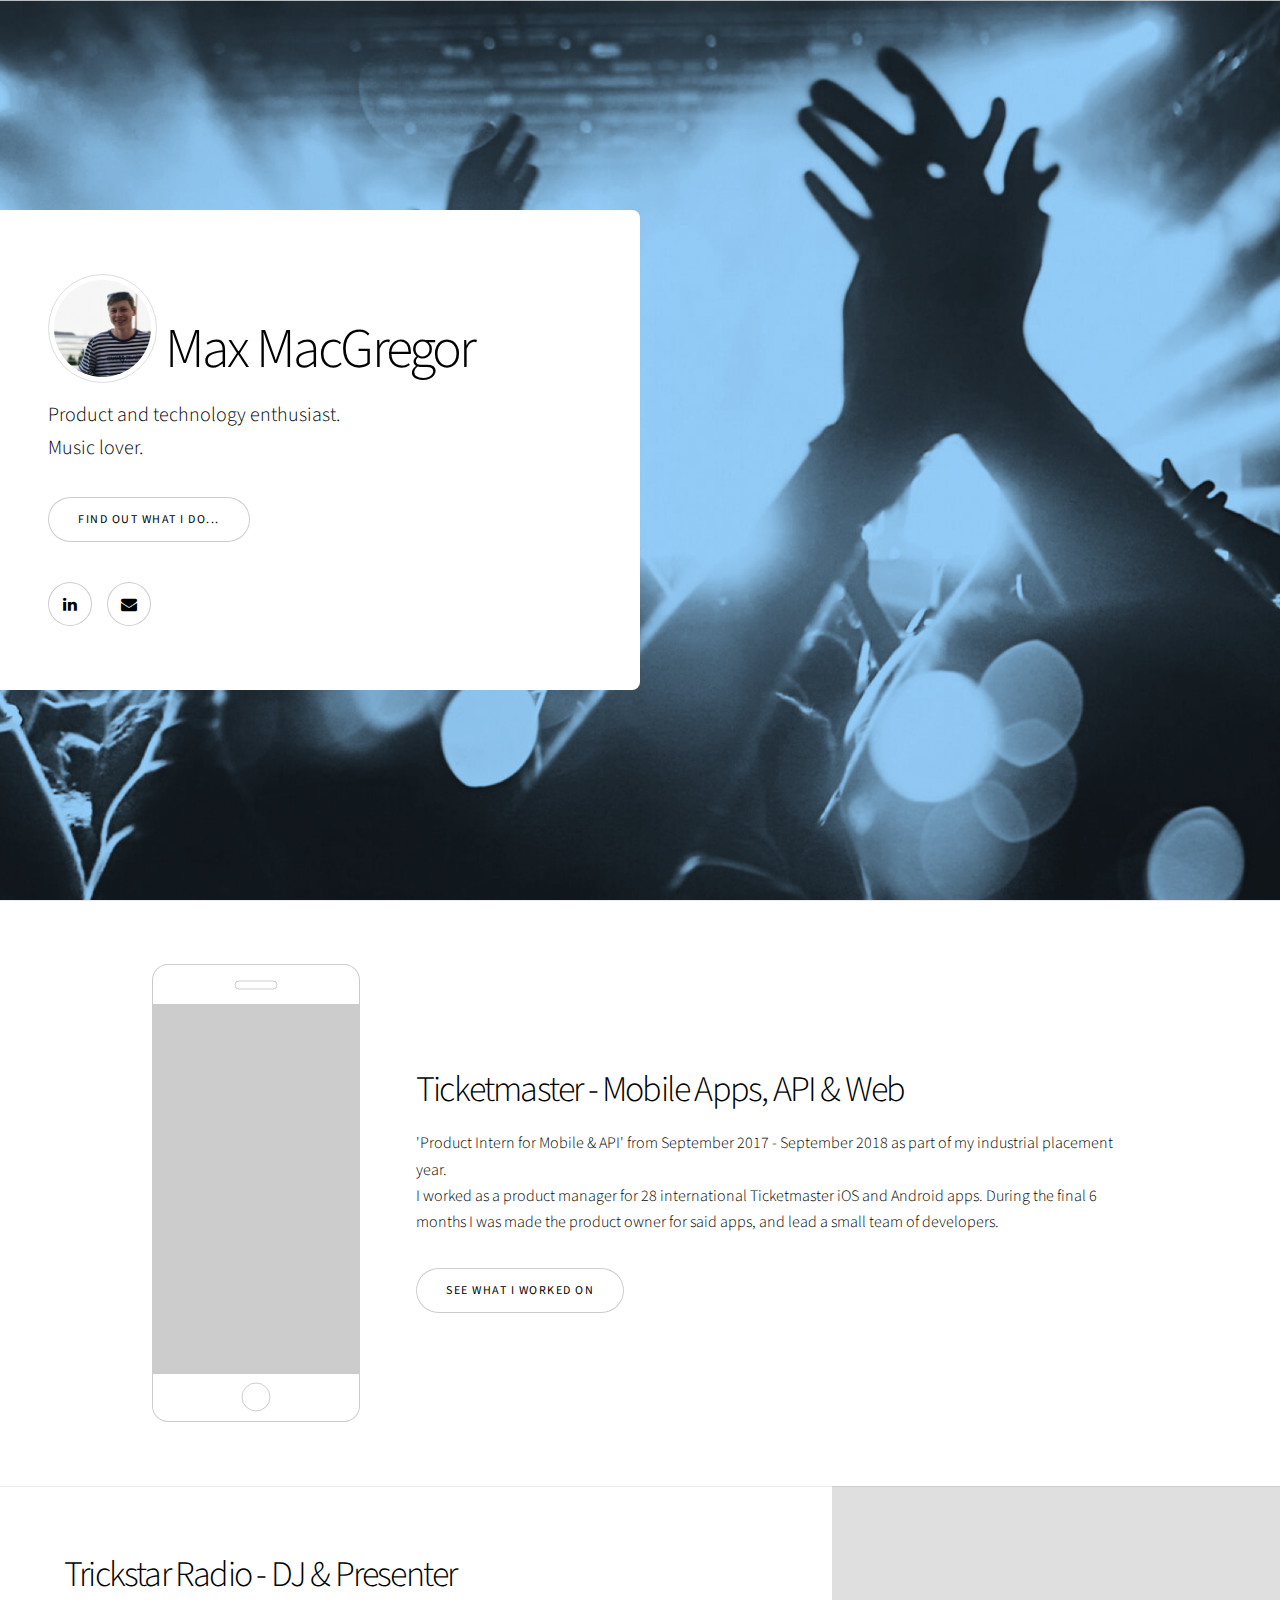
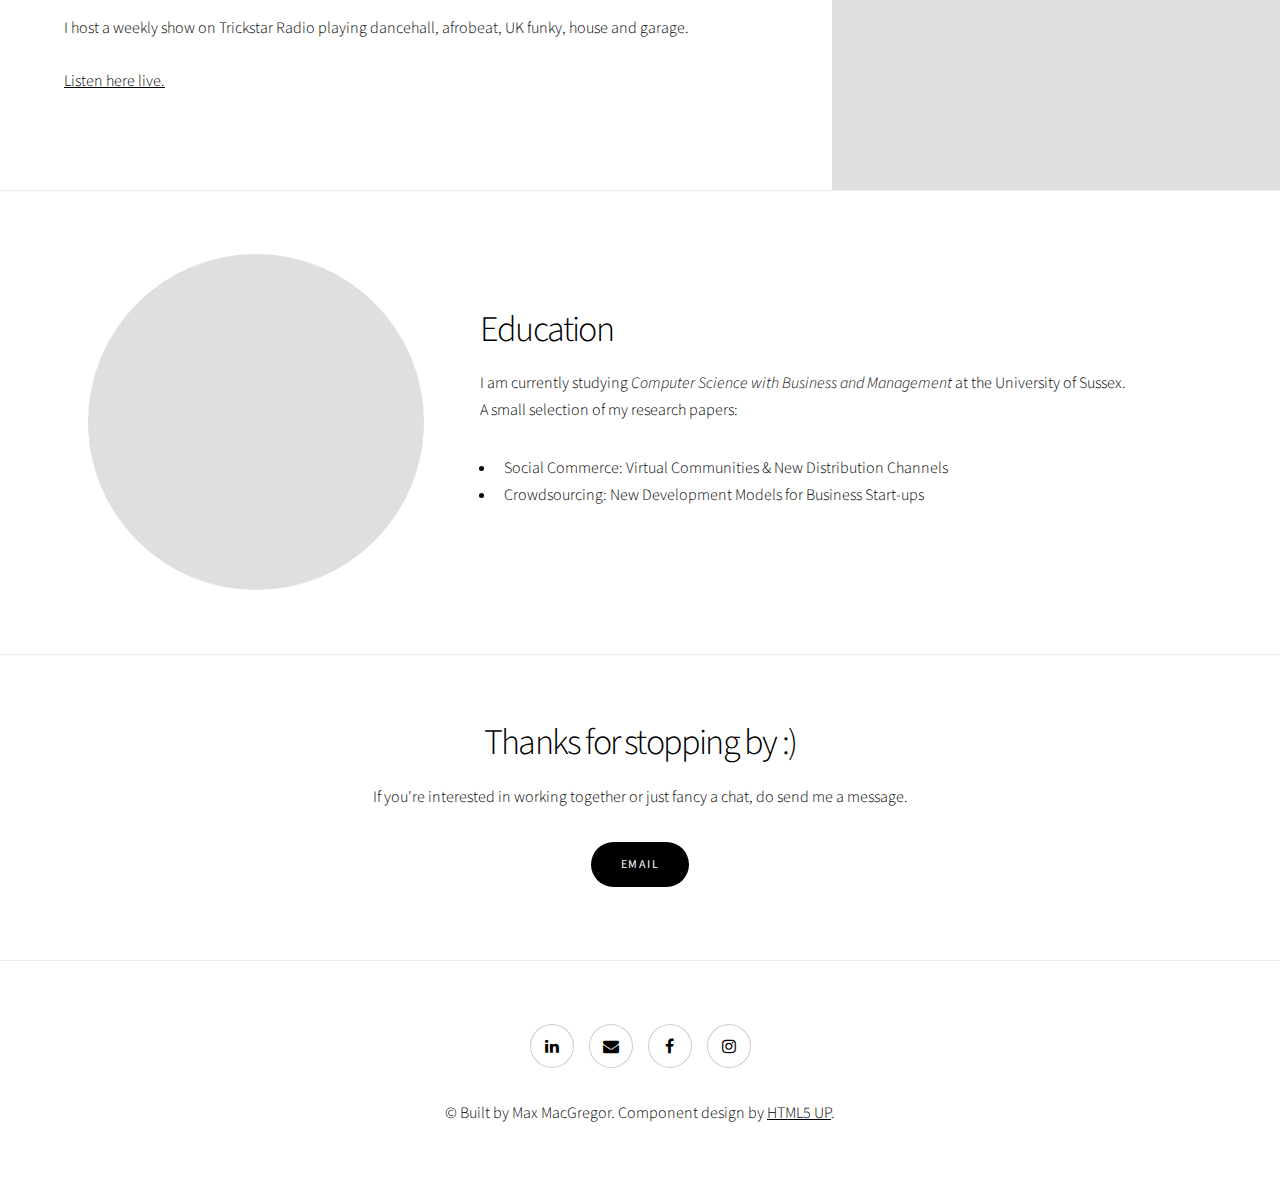
==== commit d4754cb9: "remove contact form" ====
--- a/index.html
+++ b/index.html
@@ -84,32 +84,6 @@
 						</div>
 					</section>
 
-					<section class="wrapper style1 align-center">
-						<div class="inner medium">
-							<h2>Get in touch</h2>
-							<form method="post" action="#">
-								<div class="fields">
-									<div class="field half">
-										<label for="name">Name</label>
-										<input type="text" name="name" id="name" value="" />
-									</div>
-									<div class="field half">
-										<label for="email">Email</label>
-										<input type="email" name="email" id="email" value="" />
-									</div>
-									<div class="field">
-										<label for="message">Message</label>
-										<textarea name="message" id="message" rows="6"></textarea>
-									</div>
-								</div>
-								<ul class="actions special">
-									<li><input type="submit" name="submit" id="submit" value="Send Message" /></li>
-								</ul>
-							</form>
-
-						</div>
-					</section>
-
 
 					<footer class="wrapper style1 align-center">
 						<div class="inner">
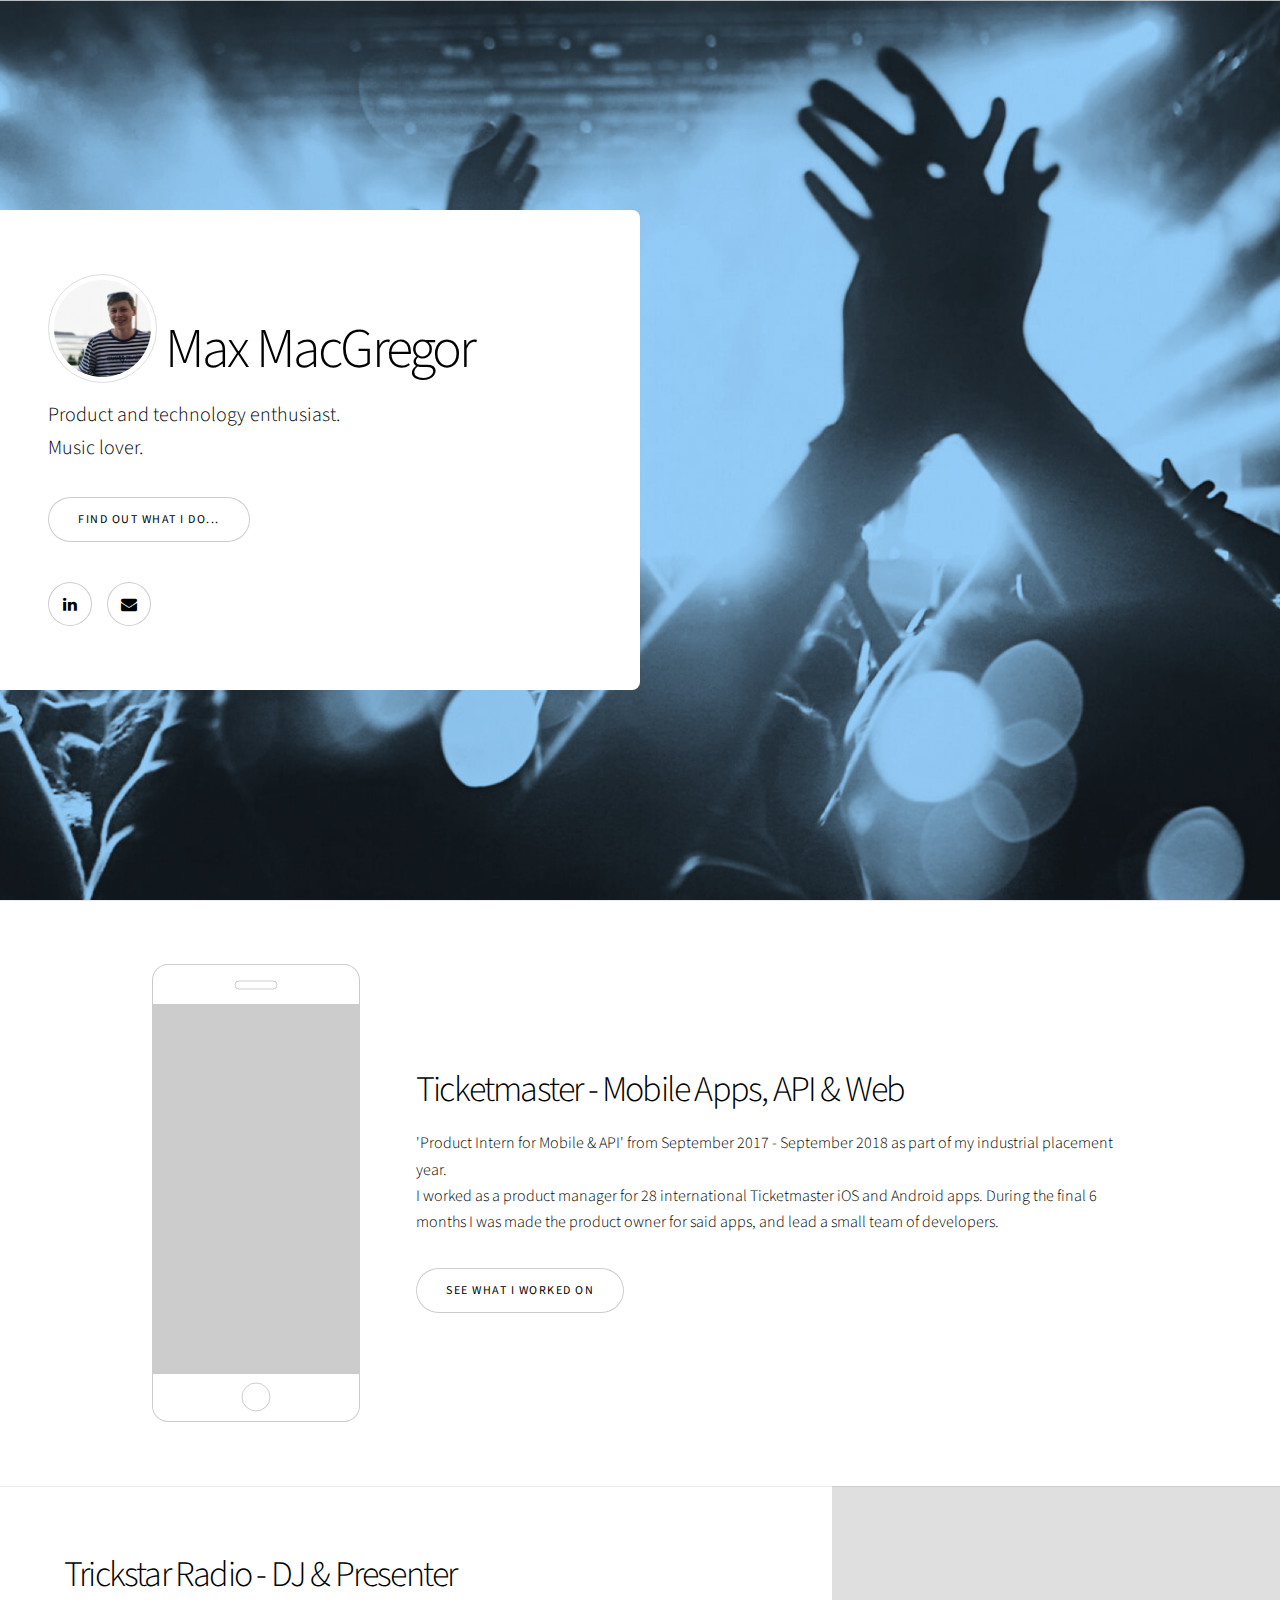
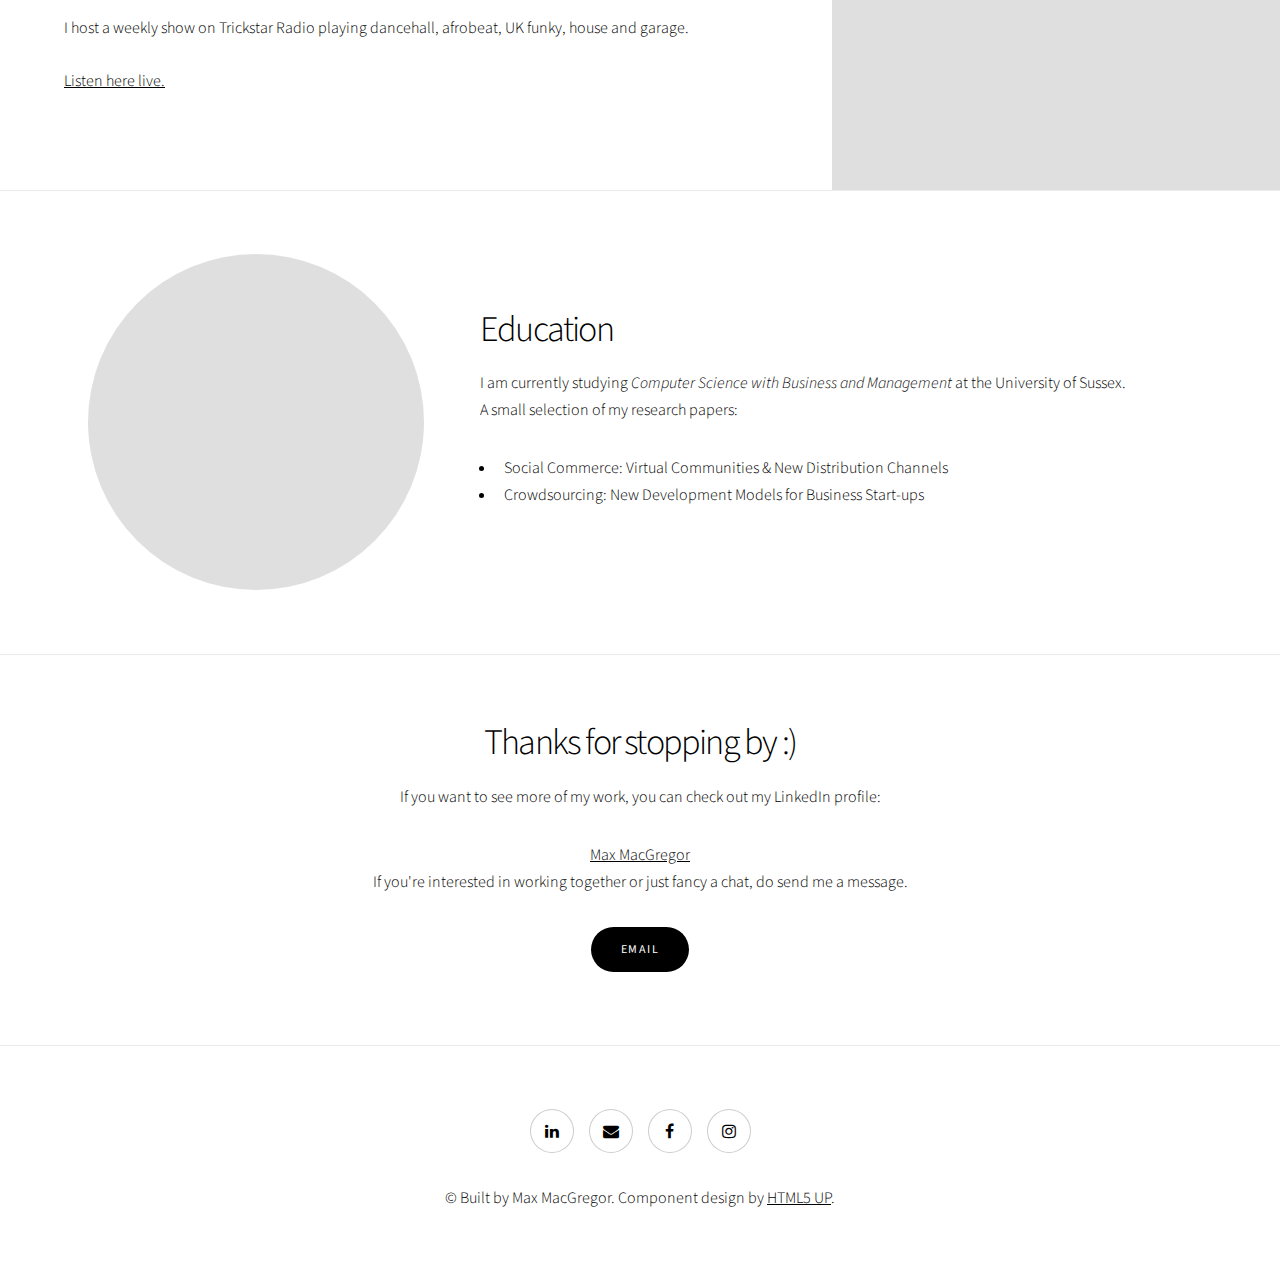
==== commit edf0f9ad: "add linkedin profile badge" ====
--- a/index.html
+++ b/index.html
@@ -68,7 +68,7 @@
 							</ul>
 						</div>
 						<div class="image">
-							<img src="images/sussexlogo.svg" alt="" style="background-color:white;"/>
+							<img src="images/sussexlogo.png" alt="" style="background-color:white;"/>
 						</div>
 					</section>
 
@@ -76,6 +76,8 @@
 					<section class="wrapper style1 align-center">
 						<div class="inner">
 							<h2>Thanks for stopping by :)</h2>
+							<p>If you want to see more of my work, you can check out my LinkedIn profile:</p>
+							<div class="LI-profile-badge"  data-version="v1" data-size="large" data-locale="en_US" data-type="horizontal" data-theme="dark" data-vanity="maxmacgregor"><a class="LI-simple-link" href='https://uk.linkedin.com/in/maxmacgregor?trk=profile-badge' target="_blank">Max MacGregor</a></div>
 							<p>If you're interested in working together or just fancy a chat, do send me a message.
 							<ul class="actions special">
 								<li><a href="mailto:maxmacgregor1996@gmail.com" class="button primary">Email</a></li>
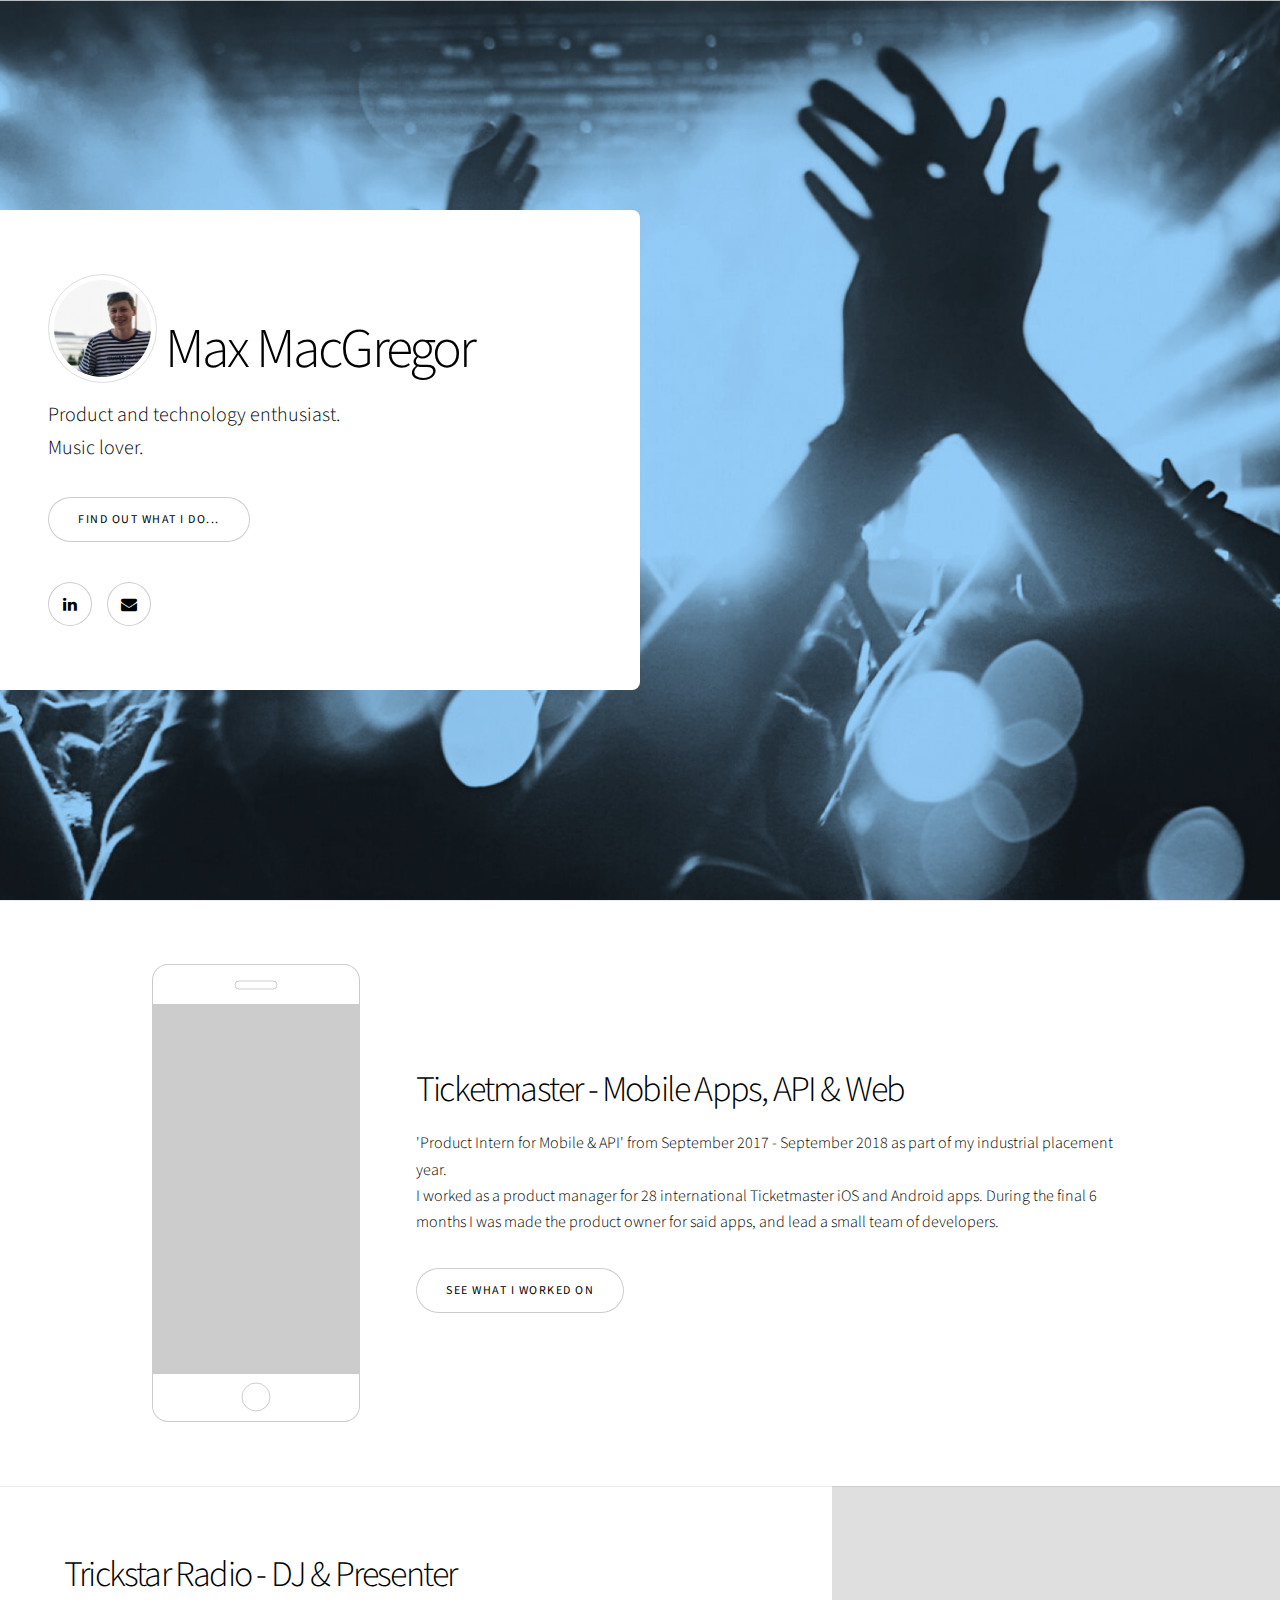
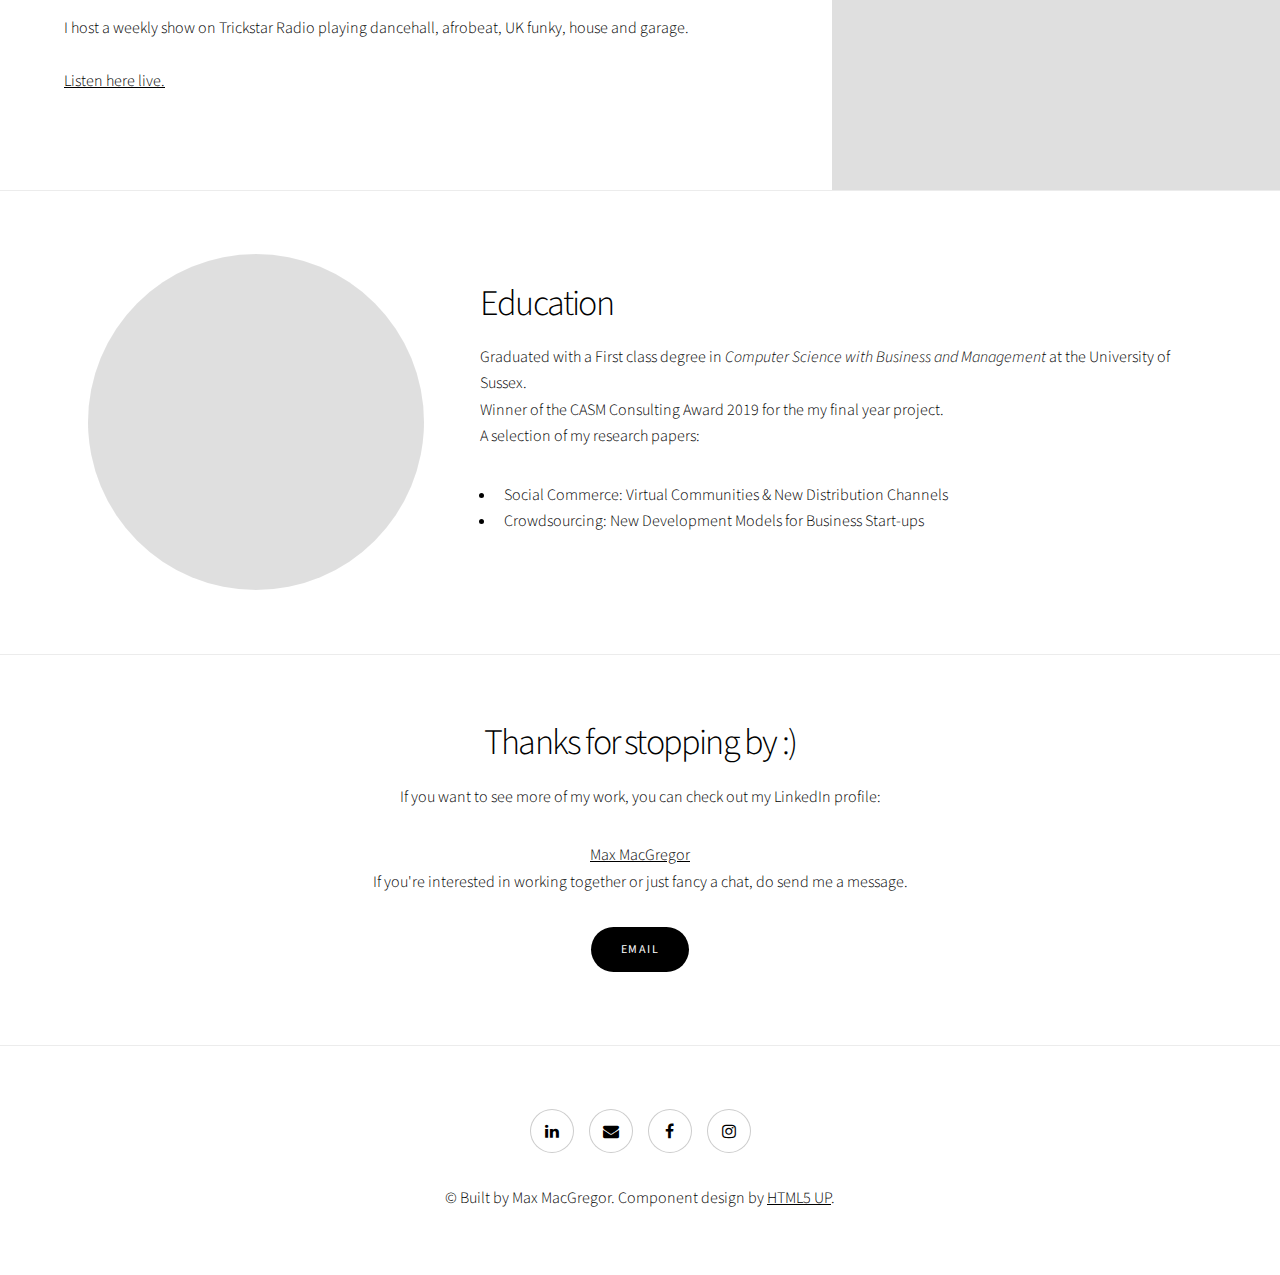
==== commit a79e01f1: "Update index.html" ====
--- a/index.html
+++ b/index.html
@@ -58,7 +58,7 @@
 					<section class="spotlight style2 orient-right content-align-left image-position-center onscroll-image-fade-in">
 						<div class="content">
 							<h2>Education</h2>
-							<p>I am currently studying <i>Computer Science with Business and Management</i> at the University of Sussex.<br>A small selection of my research papers:
+							<p>Graduated with a First class degree in <i>Computer Science with Business and Management</i> at the University of Sussex.<br>Winner of the CASM Consulting Award 2019 for the my final year project.<br>A selection of my research papers:
 								<ul>
 									<li>Social Commerce: Virtual Communities & New Distribution Channels</li>
 									<li>Crowdsourcing: New Development Models for Business Start-ups</li>
@@ -109,6 +109,7 @@
 			<script src="assets/js/breakpoints.min.js"></script>
 			<script src="assets/js/util.js"></script>
 			<script src="assets/js/main.js"></script>
+			<script type="text/javascript" src="https://platform.linkedin.com/badges/js/profile.js" async defer></script>
 
 	</body>
 </html>
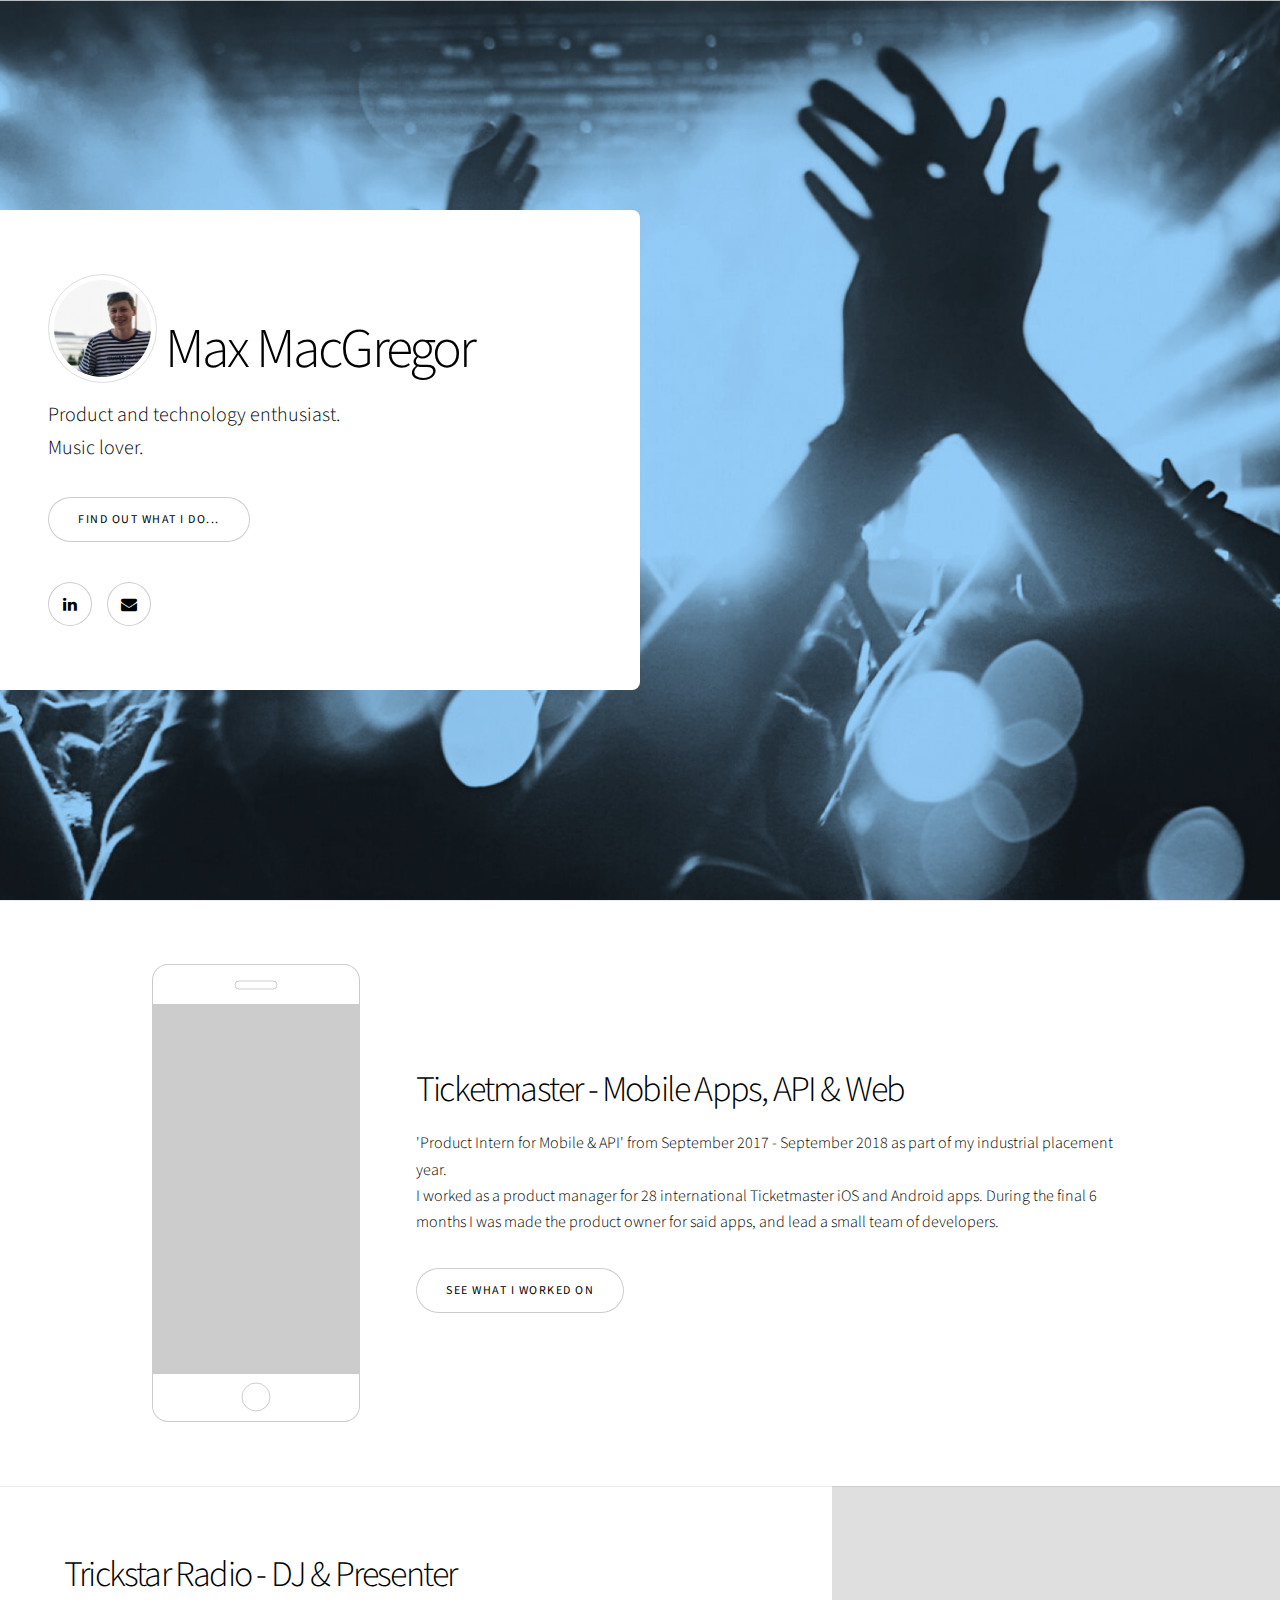
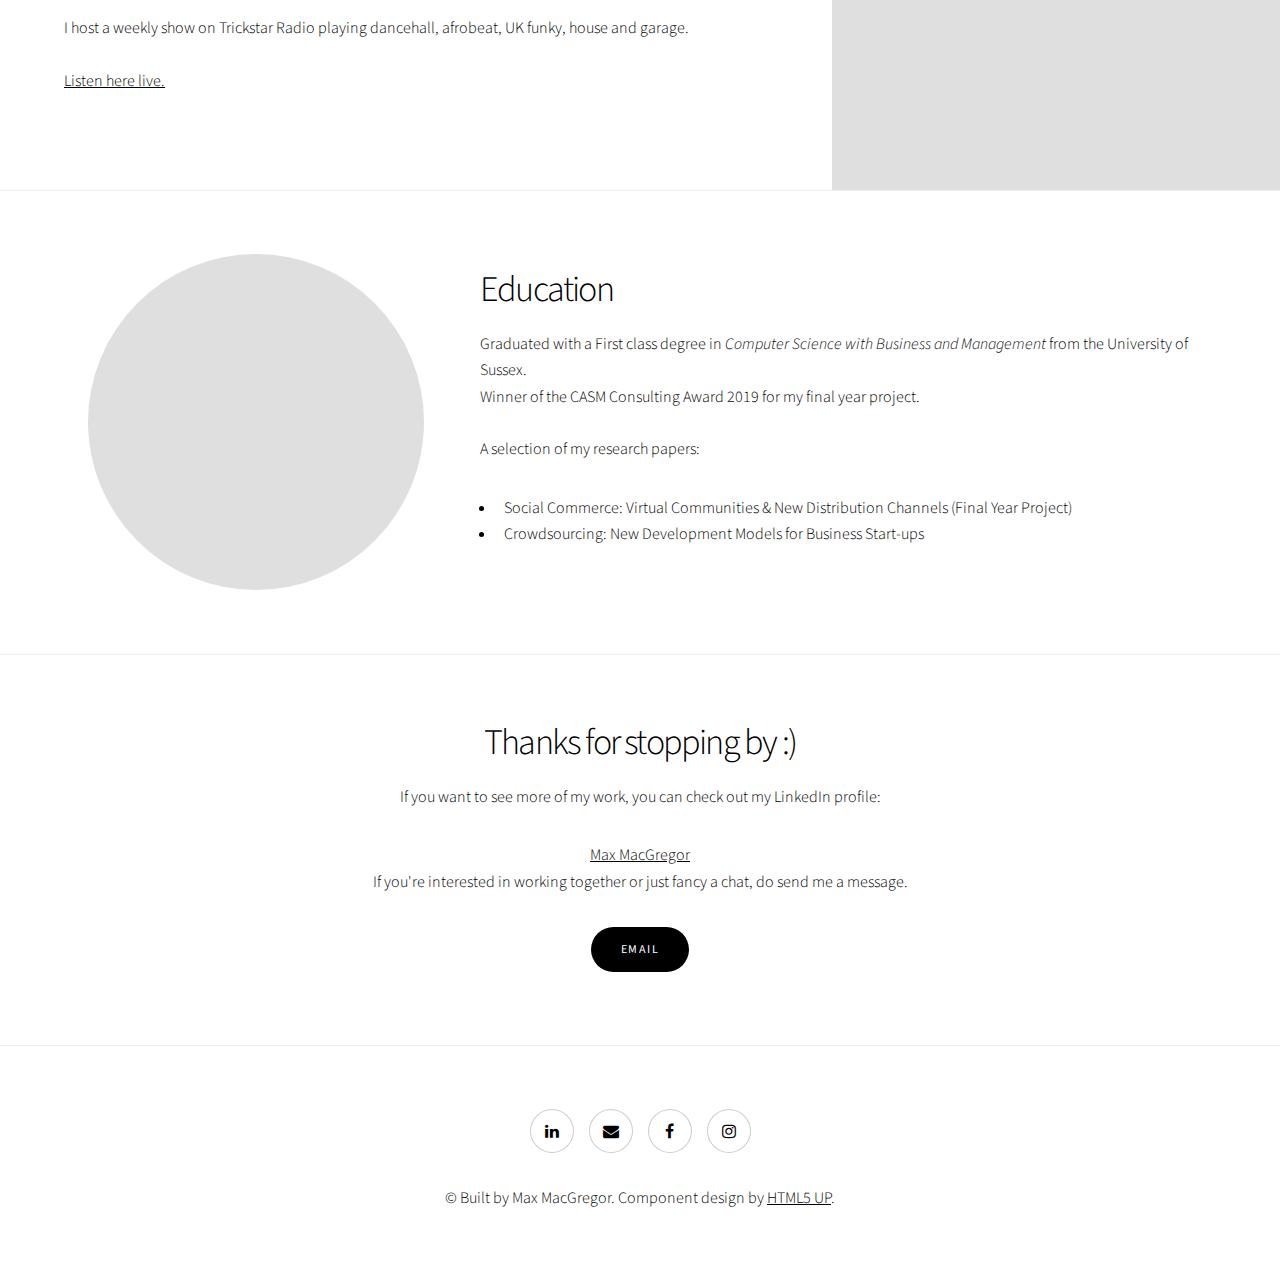
==== commit 2c6428e8: "Update index.html" ====
--- a/index.html
+++ b/index.html
@@ -58,9 +58,9 @@
 					<section class="spotlight style2 orient-right content-align-left image-position-center onscroll-image-fade-in">
 						<div class="content">
 							<h2>Education</h2>
-							<p>Graduated with a First class degree in <i>Computer Science with Business and Management</i> at the University of Sussex.<br>Winner of the CASM Consulting Award 2019 for the my final year project.<br>A selection of my research papers:
+							<p>Graduated with a First class degree in <i>Computer Science with Business and Management</i> from the University of Sussex.<br>Winner of the CASM Consulting Award 2019 for my final year project.<br><br>A selection of my research papers:
 								<ul>
-									<li>Social Commerce: Virtual Communities & New Distribution Channels</li>
+									<li>Social Commerce: Virtual Communities & New Distribution Channels (Final Year Project)</li>
 									<li>Crowdsourcing: New Development Models for Business Start-ups</li>
 								</ul></p>
 							<ul class="actions stacked">
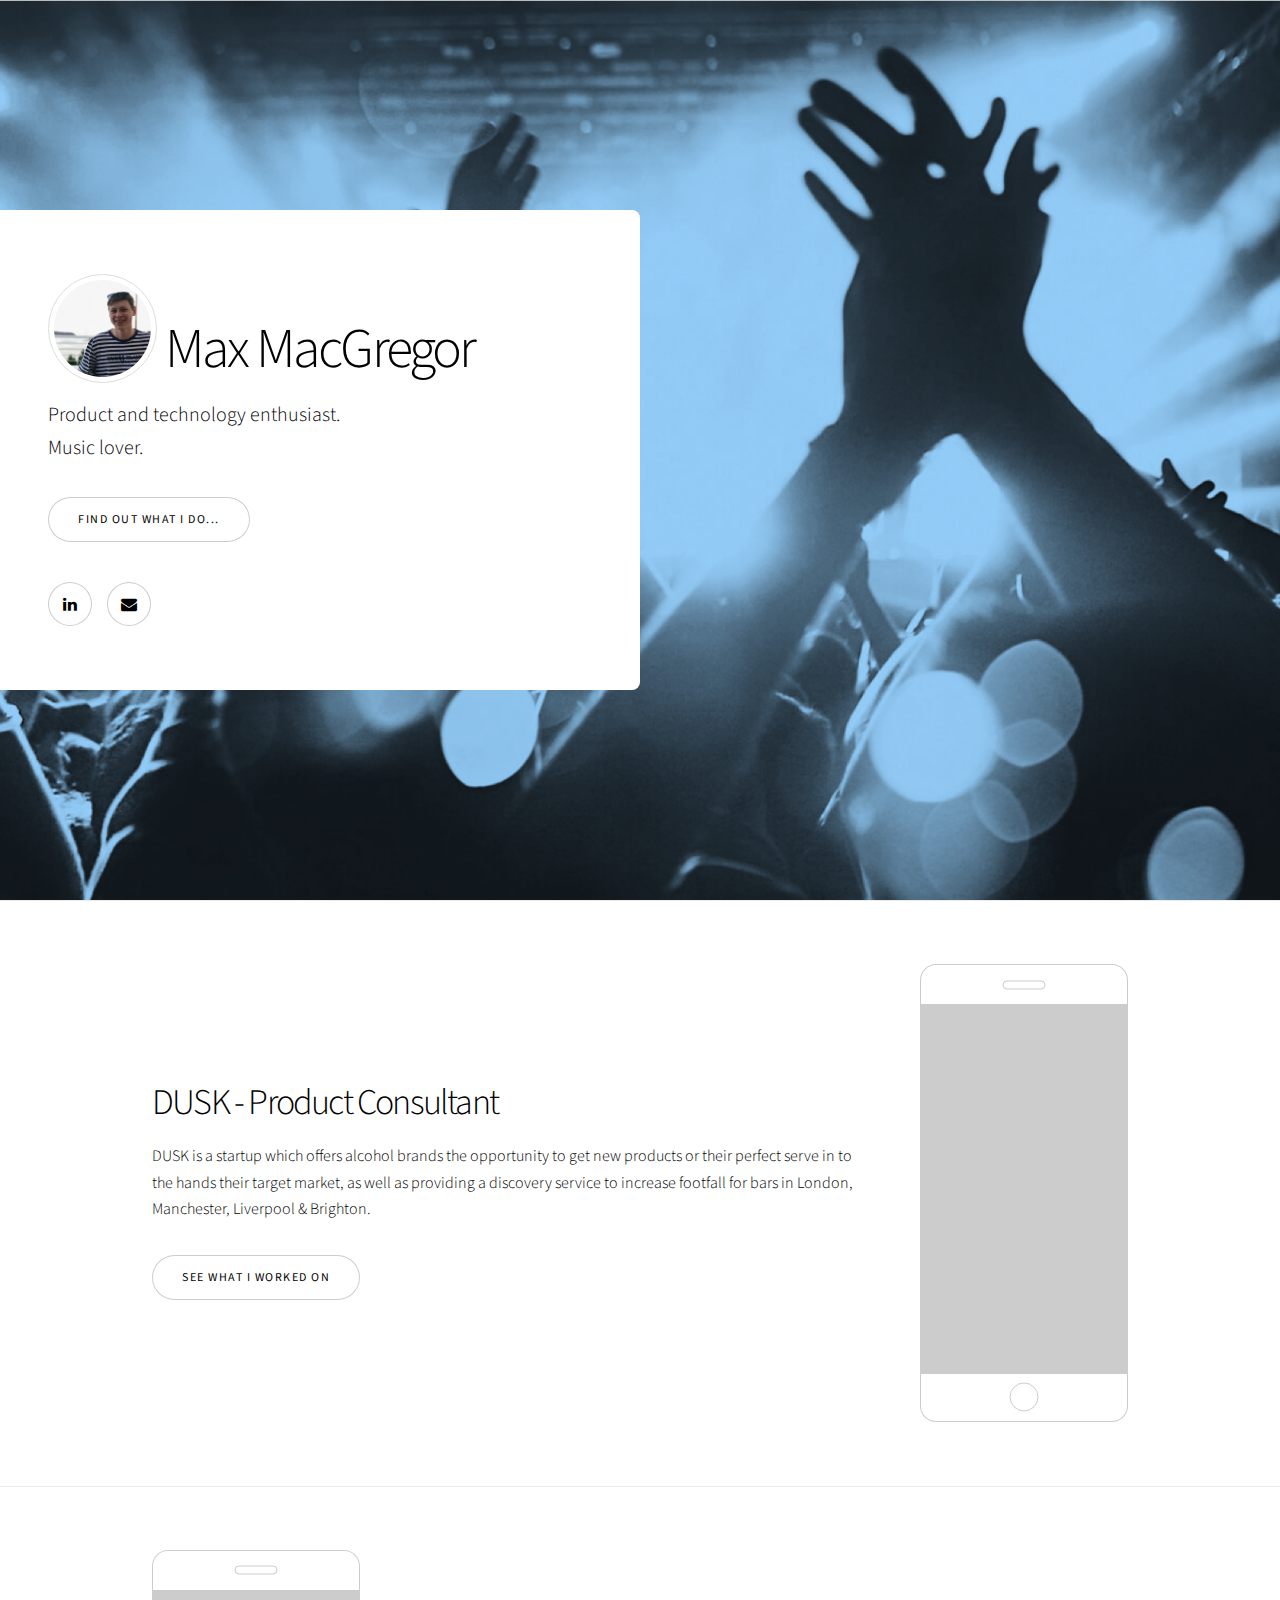
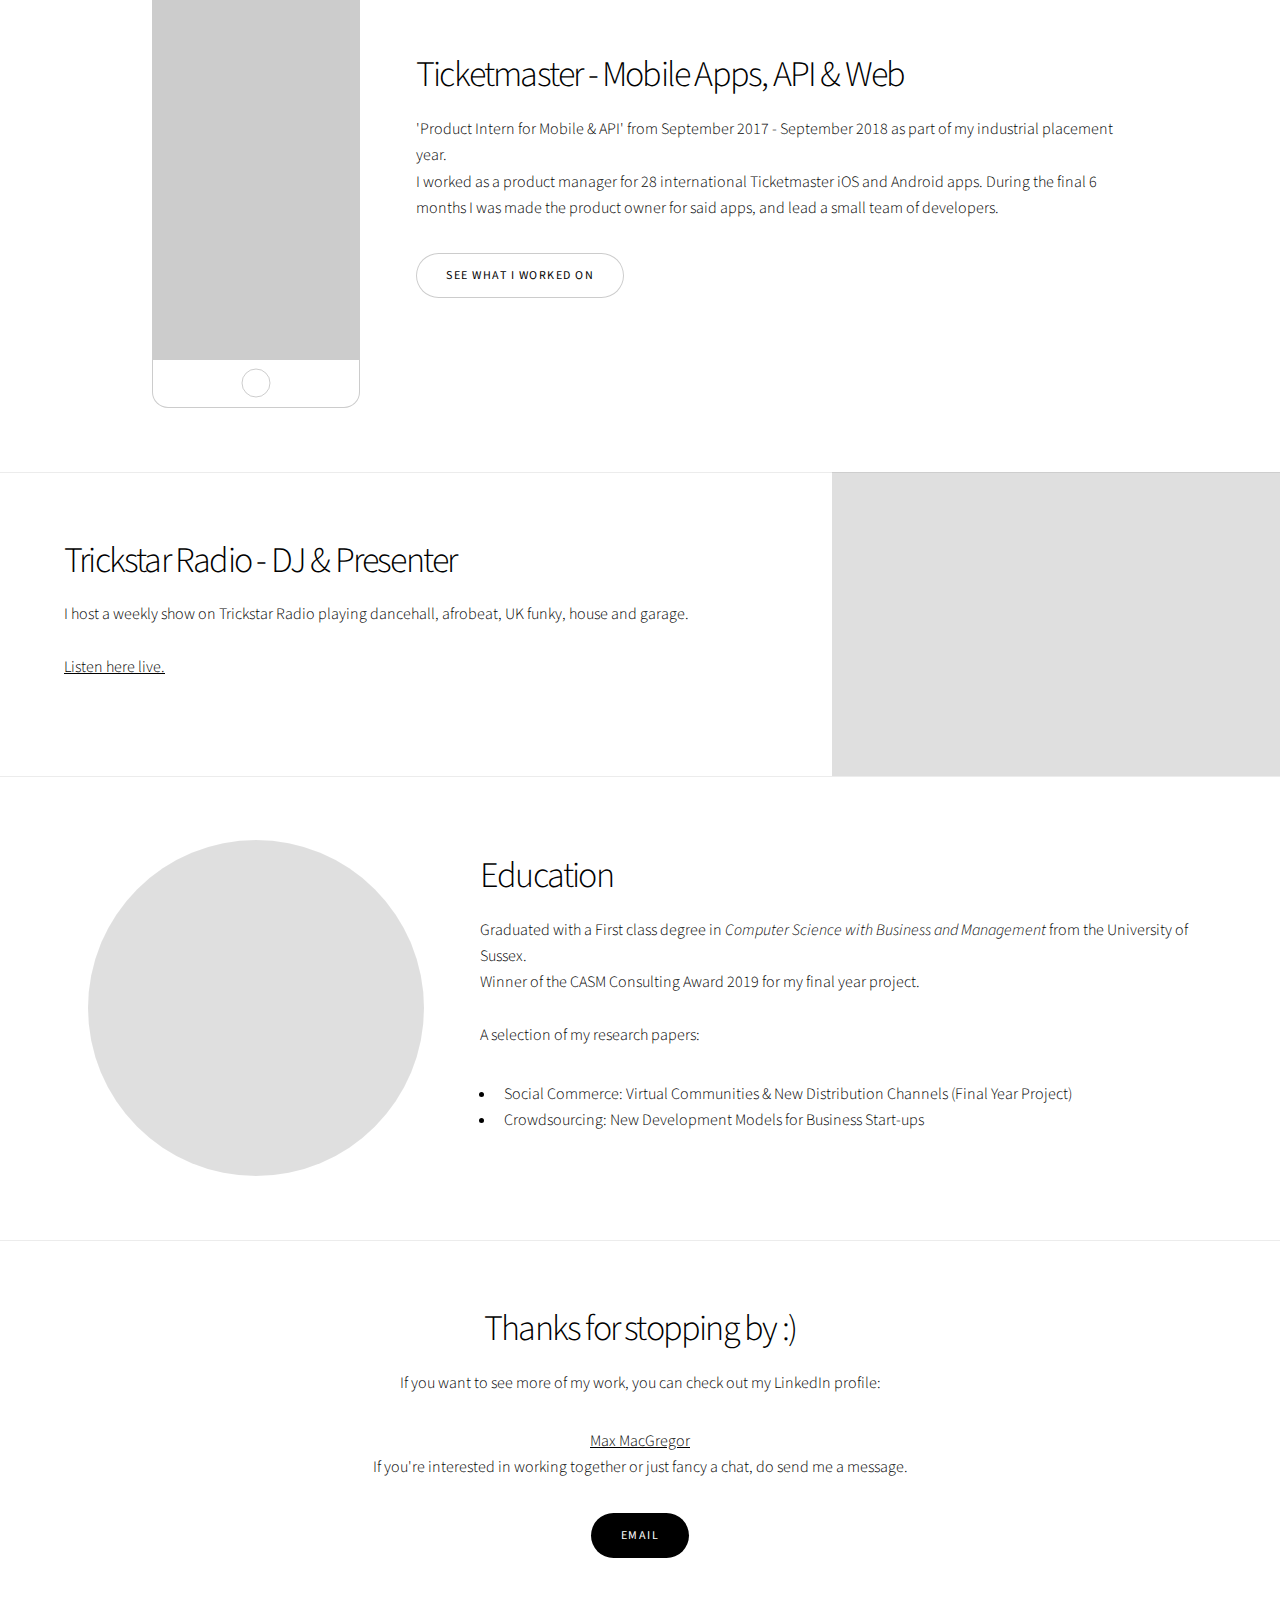
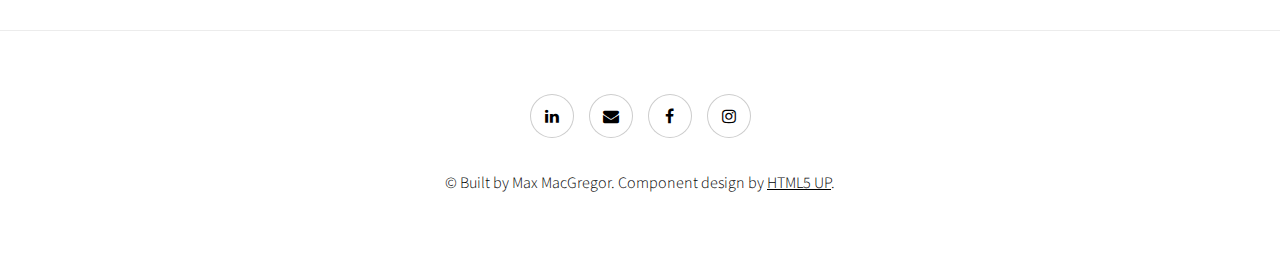
==== commit ae14c1b9: "add dusk" ====
--- a/index.html
+++ b/index.html
@@ -28,7 +28,21 @@
 						</div>
 					</section>
 
-					<section class="spotlight style3 orient-right content-align-left image-position-left onscroll-image-fade-in" id="first">
+					<section class="spotlight style3 orient-left content-align-left image-position-left onscroll-image-fade-in" id="4">
+						<div class="content">
+							<h2>DUSK - Product Consultant</h2>
+							<p>DUSK is a startup which offers alcohol brands the opportunity to get new products or their perfect serve in to the hands their target market, as well as providing a discovery service to increase footfall for bars in London, Manchester, Liverpool & Brighton. </br>
+							</p>
+							<ul class="actions stacked">
+								<li><a href="ticketmaster.html" class="button">See what I worked on</a></li>
+							</ul>
+						</div>
+						<div class="image">
+							<img src="images/dusksplash.png" alt="" />
+						</div>
+					</section>
+
+					<section class="spotlight style3 orient-right content-align-left image-position-left onscroll-image-fade-in" id="f3">
 						<div class="content">
 							<h2>Ticketmaster - Mobile Apps, API & Web</h2>
 							<p>'Product Intern for Mobile & API' from September 2017 - September 2018 as part of my industrial placement year. <br>
@@ -42,7 +56,7 @@
 						</div>
 					</section>
 
-					<section class="spotlight style1 orient-left content-align-left image-position-center onscroll-image-fade-in">
+					<section class="spotlight style1 orient-left content-align-left image-position-center onscroll-image-fade-in" id="f2">
 						<div class="content">
 							<h2>Trickstar Radio - DJ & Presenter</h2>
 							<p>I host a weekly show on Trickstar Radio playing dancehall, afrobeat, UK funky, house and garage.<br><br><a href="https://trickstarradio.com/" target="_blank">Listen here live.</a></p>
@@ -55,7 +69,7 @@
 						</div>
 					</section>
 
-					<section class="spotlight style2 orient-right content-align-left image-position-center onscroll-image-fade-in">
+					<section class="spotlight style2 orient-right content-align-left image-position-center onscroll-image-fade-in" id="f1">
 						<div class="content">
 							<h2>Education</h2>
 							<p>Graduated with a First class degree in <i>Computer Science with Business and Management</i> from the University of Sussex.<br>Winner of the CASM Consulting Award 2019 for my final year project.<br><br>A selection of my research papers:
